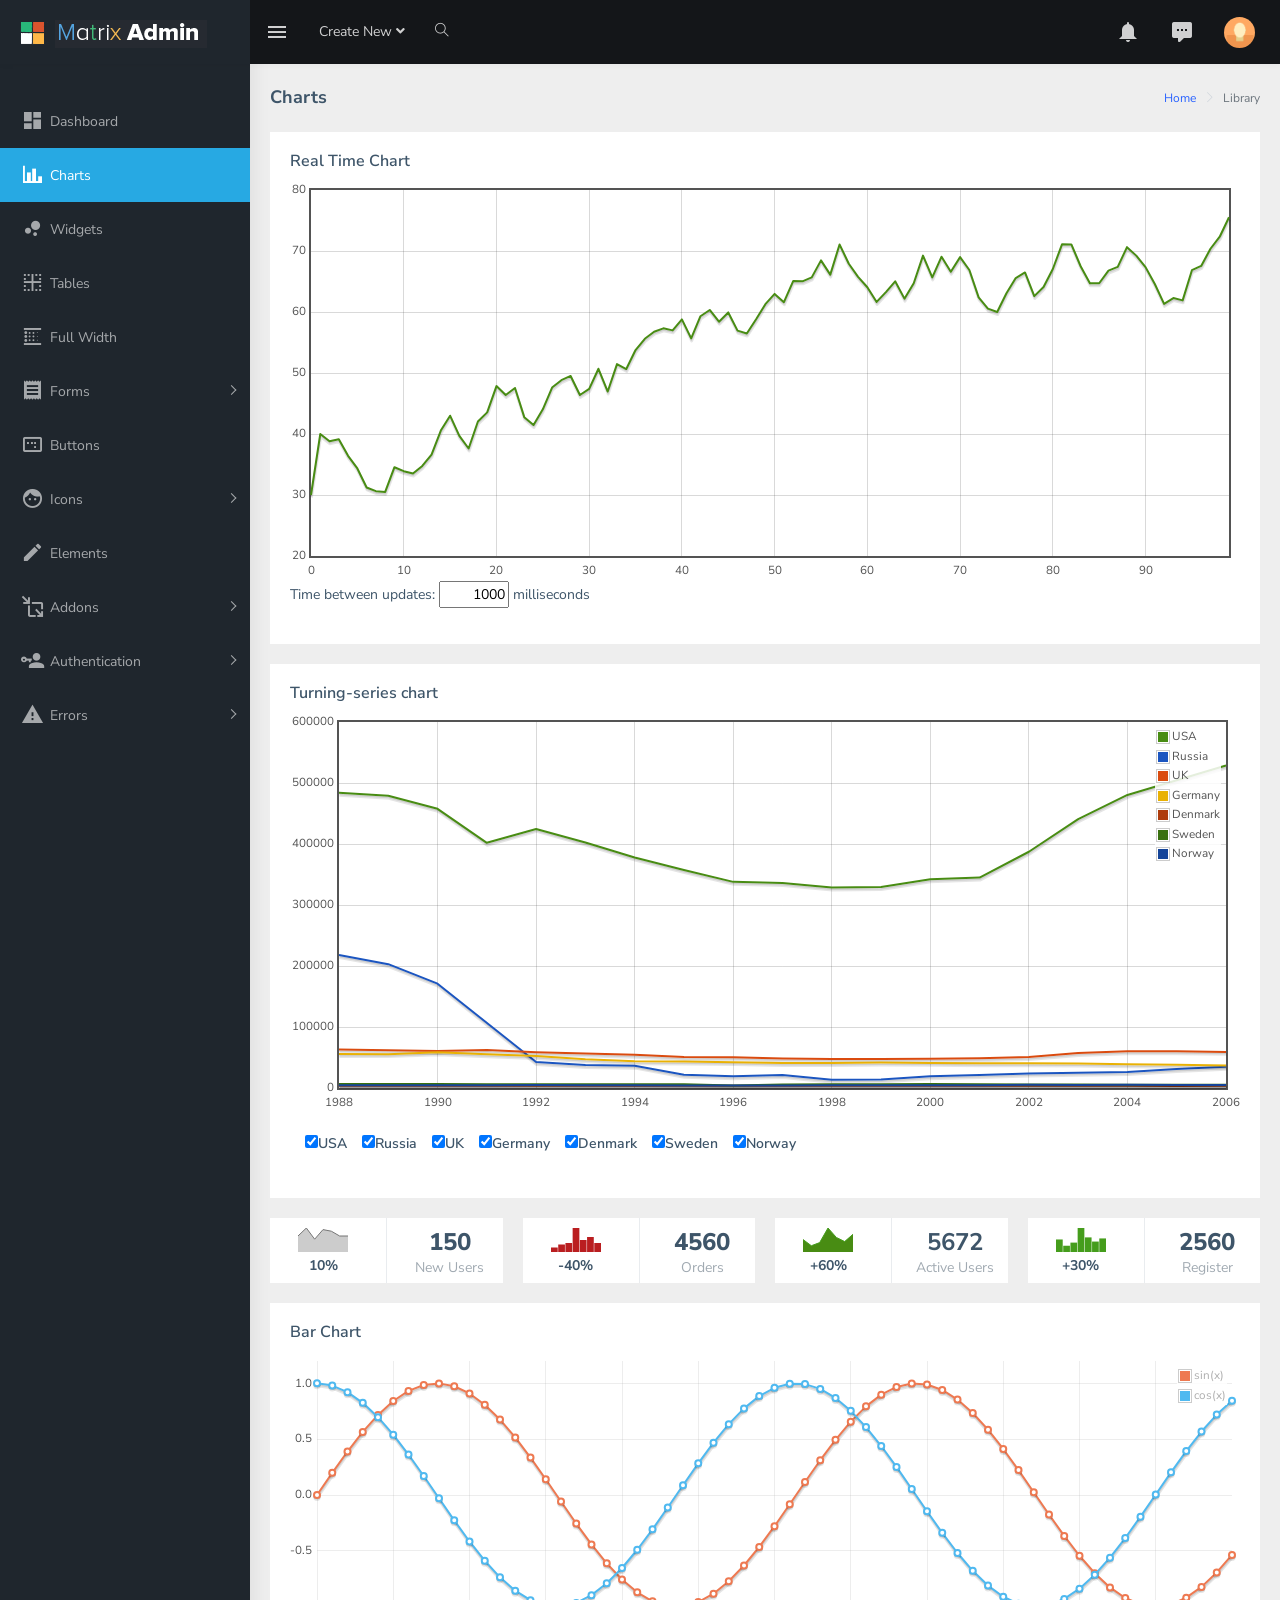
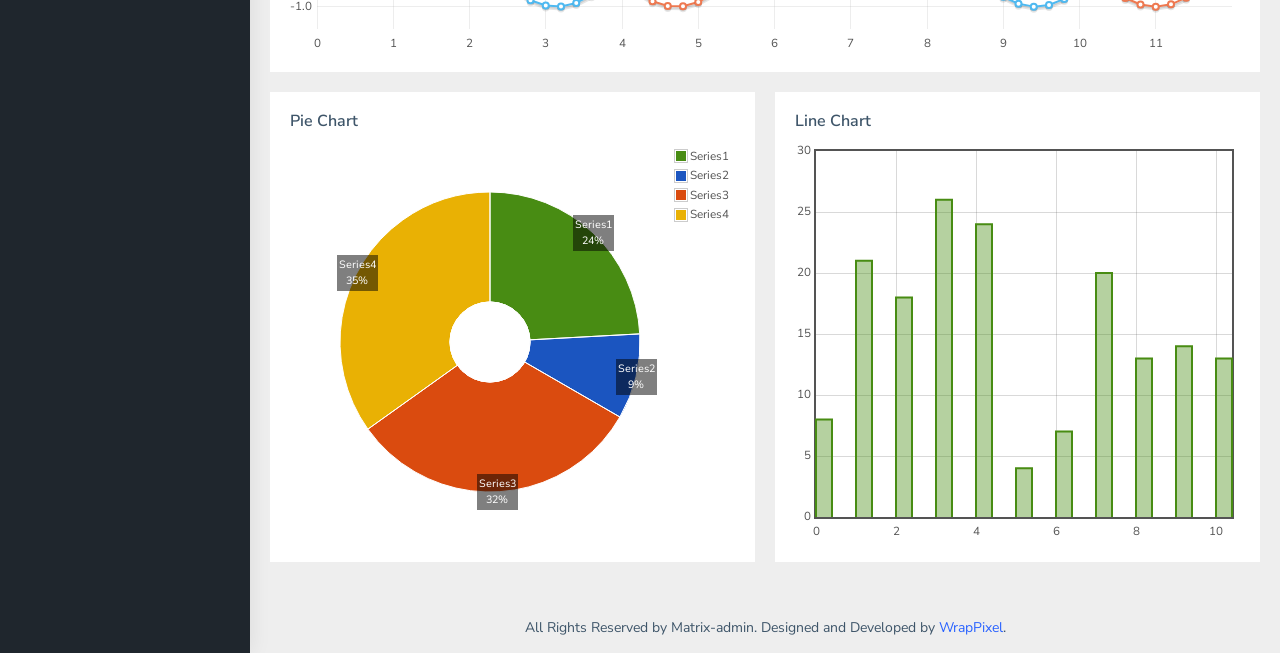
==== public/admin/charts.html @ 6dafaaa6 "cat giao dien admin" ====
<!DOCTYPE html>
<html dir="ltr" lang="en">

<head>
    <meta charset="utf-8">
    <meta http-equiv="X-UA-Compatible" content="IE=edge">
    <!-- Tell the browser to be responsive to screen width -->
    <meta name="viewport" content="width=device-width, initial-scale=1">
    <meta name="description" content="">
    <meta name="author" content="">
    <!-- Favicon icon -->
    <link rel="icon" type="image/png" sizes="16x16" href="assets/images/favicon.png">
    <title>Matrix Template - The Ultimate Multipurpose admin template</title>
    <!-- Custom CSS -->
    <link href="assets/libs/flot/css/float-chart.css" rel="stylesheet">
    <link href="dist/css/style.min.css" rel="stylesheet">
    <!-- HTML5 Shim and Respond.js IE8 support of HTML5 elements and media queries -->
    <!-- WARNING: Respond.js doesn't work if you view the page via file:// -->
    <!--[if lt IE 9]>
    <script src="https://oss.maxcdn.com/libs/html5shiv/3.7.0/html5shiv.js"></script>
    <script src="https://oss.maxcdn.com/libs/respond.js/1.4.2/respond.min.js"></script>
<![endif]-->
</head>

<body>
    <!-- ============================================================== -->
    <!-- Preloader - style you can find in spinners.css -->
    <!-- ============================================================== -->
    <div class="preloader">
        <div class="lds-ripple">
            <div class="lds-pos"></div>
            <div class="lds-pos"></div>
        </div>
    </div>
    <!-- ============================================================== -->
    <!-- Main wrapper - style you can find in pages.scss -->
    <!-- ============================================================== -->
    <div id="main-wrapper">
        <!-- ============================================================== -->
        <!-- Topbar header - style you can find in pages.scss -->
        <!-- ============================================================== -->
        <header class="topbar" data-navbarbg="skin5">
            <nav class="navbar top-navbar navbar-expand-md navbar-dark">
                <div class="navbar-header" data-logobg="skin5">
                    <!-- This is for the sidebar toggle which is visible on mobile only -->
                    <a class="nav-toggler waves-effect waves-light d-block d-md-none" href="javascript:void(0)"><i class="ti-menu ti-close"></i></a>
                    <!-- ============================================================== -->
                    <!-- Logo -->
                    <!-- ============================================================== -->
                    <a class="navbar-brand" href="index.html">
                        <!-- Logo icon -->
                        <b class="logo-icon p-l-10">
                            <!--You can put here icon as well // <i class="wi wi-sunset"></i> //-->
                            <!-- Dark Logo icon -->
                            <img src="assets/images/logo-icon.png" alt="homepage" class="light-logo" />
                           
                        </b>
                        <!--End Logo icon -->
                         <!-- Logo text -->
                        <span class="logo-text">
                             <!-- dark Logo text -->
                             <img src="assets/images/logo-text.png" alt="homepage" class="light-logo" />
                            
                        </span>
                        <!-- Logo icon -->
                        <!-- <b class="logo-icon"> -->
                            <!--You can put here icon as well // <i class="wi wi-sunset"></i> //-->
                            <!-- Dark Logo icon -->
                            <!-- <img src="assets/images/logo-text.png" alt="homepage" class="light-logo" /> -->
                            
                        <!-- </b> -->
                        <!--End Logo icon -->
                    </a>
                    <!-- ============================================================== -->
                    <!-- End Logo -->
                    <!-- ============================================================== -->
                    <!-- ============================================================== -->
                    <!-- Toggle which is visible on mobile only -->
                    <!-- ============================================================== -->
                    <a class="topbartoggler d-block d-md-none waves-effect waves-light" href="javascript:void(0)" data-toggle="collapse" data-target="#navbarSupportedContent" aria-controls="navbarSupportedContent" aria-expanded="false" aria-label="Toggle navigation"><i class="ti-more"></i></a>
                </div>
                <!-- ============================================================== -->
                <!-- End Logo -->
                <!-- ============================================================== -->
                <div class="navbar-collapse collapse" id="navbarSupportedContent" data-navbarbg="skin5">
                    <!-- ============================================================== -->
                    <!-- toggle and nav items -->
                    <!-- ============================================================== -->
                    <ul class="navbar-nav float-left mr-auto">
                        <li class="nav-item d-none d-md-block"><a class="nav-link sidebartoggler waves-effect waves-light" href="javascript:void(0)" data-sidebartype="mini-sidebar"><i class="mdi mdi-menu font-24"></i></a></li>
                        <!-- ============================================================== -->
                        <!-- create new -->
                        <!-- ============================================================== -->
                        <li class="nav-item dropdown">
                            <a class="nav-link dropdown-toggle" href="#" id="navbarDropdown" role="button" data-toggle="dropdown" aria-haspopup="true" aria-expanded="false">
                             <span class="d-none d-md-block">Create New <i class="fa fa-angle-down"></i></span>
                             <span class="d-block d-md-none"><i class="fa fa-plus"></i></span>   
                            </a>
                            <div class="dropdown-menu" aria-labelledby="navbarDropdown">
                                <a class="dropdown-item" href="#">Action</a>
                                <a class="dropdown-item" href="#">Another action</a>
                                <div class="dropdown-divider"></div>
                                <a class="dropdown-item" href="#">Something else here</a>
                            </div>
                        </li>
                        <!-- ============================================================== -->
                        <!-- Search -->
                        <!-- ============================================================== -->
                        <li class="nav-item search-box"> <a class="nav-link waves-effect waves-dark" href="javascript:void(0)"><i class="ti-search"></i></a>
                            <form class="app-search position-absolute">
                                <input type="text" class="form-control" placeholder="Search &amp; enter"> <a class="srh-btn"><i class="ti-close"></i></a>
                            </form>
                        </li>
                    </ul>
                    <!-- ============================================================== -->
                    <!-- Right side toggle and nav items -->
                    <!-- ============================================================== -->
                    <ul class="navbar-nav float-right">
                        <!-- ============================================================== -->
                        <!-- Comment -->
                        <!-- ============================================================== -->
                        <li class="nav-item dropdown">
                            <a class="nav-link dropdown-toggle waves-effect waves-dark" href="" data-toggle="dropdown" aria-haspopup="true" aria-expanded="false"> <i class="mdi mdi-bell font-24"></i>
                            </a>
                             <div class="dropdown-menu" aria-labelledby="navbarDropdown">
                                <a class="dropdown-item" href="#">Action</a>
                                <a class="dropdown-item" href="#">Another action</a>
                                <div class="dropdown-divider"></div>
                                <a class="dropdown-item" href="#">Something else here</a>
                            </div>
                        </li>
                        <!-- ============================================================== -->
                        <!-- End Comment -->
                        <!-- ============================================================== -->
                        <!-- ============================================================== -->
                        <!-- Messages -->
                        <!-- ============================================================== -->
                        <li class="nav-item dropdown">
                            <a class="nav-link dropdown-toggle waves-effect waves-dark" href="" id="2" data-toggle="dropdown" aria-haspopup="true" aria-expanded="false"> <i class="font-24 mdi mdi-comment-processing"></i>
                            </a>
                            <div class="dropdown-menu dropdown-menu-right mailbox animated bounceInDown" aria-labelledby="2">
                                <ul class="list-style-none">
                                    <li>
                                        <div class="">
                                             <!-- Message -->
                                            <a href="javascript:void(0)" class="link border-top">
                                                <div class="d-flex no-block align-items-center p-10">
                                                    <span class="btn btn-success btn-circle"><i class="ti-calendar"></i></span>
                                                    <div class="m-l-10">
                                                        <h5 class="m-b-0">Event today</h5> 
                                                        <span class="mail-desc">Just a reminder that event</span> 
                                                    </div>
                                                </div>
                                            </a>
                                            <!-- Message -->
                                            <a href="javascript:void(0)" class="link border-top">
                                                <div class="d-flex no-block align-items-center p-10">
                                                    <span class="btn btn-info btn-circle"><i class="ti-settings"></i></span>
                                                    <div class="m-l-10">
                                                        <h5 class="m-b-0">Settings</h5> 
                                                        <span class="mail-desc">You can customize this template</span> 
                                                    </div>
                                                </div>
                                            </a>
                                            <!-- Message -->
                                            <a href="javascript:void(0)" class="link border-top">
                                                <div class="d-flex no-block align-items-center p-10">
                                                    <span class="btn btn-primary btn-circle"><i class="ti-user"></i></span>
                                                    <div class="m-l-10">
                                                        <h5 class="m-b-0">Pavan kumar</h5> 
                                                        <span class="mail-desc">Just see the my admin!</span> 
                                                    </div>
                                                </div>
                                            </a>
                                            <!-- Message -->
                                            <a href="javascript:void(0)" class="link border-top">
                                                <div class="d-flex no-block align-items-center p-10">
                                                    <span class="btn btn-danger btn-circle"><i class="fa fa-link"></i></span>
                                                    <div class="m-l-10">
                                                        <h5 class="m-b-0">Luanch Admin</h5> 
                                                        <span class="mail-desc">Just see the my new admin!</span> 
                                                    </div>
                                                </div>
                                            </a>
                                        </div>
                                    </li>
                                </ul>
                            </div>
                        </li>
                        <!-- ============================================================== -->
                        <!-- End Messages -->
                        <!-- ============================================================== -->

                        <!-- ============================================================== -->
                        <!-- User profile and search -->
                        <!-- ============================================================== -->
                        <li class="nav-item dropdown">
                            <a class="nav-link dropdown-toggle text-muted waves-effect waves-dark pro-pic" href="" data-toggle="dropdown" aria-haspopup="true" aria-expanded="false"><img src="assets/images/users/1.jpg" alt="user" class="rounded-circle" width="31"></a>
                            <div class="dropdown-menu dropdown-menu-right user-dd animated">
                                <a class="dropdown-item" href="javascript:void(0)"><i class="ti-user m-r-5 m-l-5"></i> My Profile</a>
                                <a class="dropdown-item" href="javascript:void(0)"><i class="ti-wallet m-r-5 m-l-5"></i> My Balance</a>
                                <a class="dropdown-item" href="javascript:void(0)"><i class="ti-email m-r-5 m-l-5"></i> Inbox</a>
                                <div class="dropdown-divider"></div>
                                <a class="dropdown-item" href="javascript:void(0)"><i class="ti-settings m-r-5 m-l-5"></i> Account Setting</a>
                                <div class="dropdown-divider"></div>
                                <a class="dropdown-item" href="javascript:void(0)"><i class="fa fa-power-off m-r-5 m-l-5"></i> Logout</a>
                                <div class="dropdown-divider"></div>
                                <div class="p-l-30 p-10"><a href="javascript:void(0)" class="btn btn-sm btn-success btn-rounded">View Profile</a></div>
                            </div>
                        </li>
                        <!-- ============================================================== -->
                        <!-- User profile and search -->
                        <!-- ============================================================== -->
                    </ul>
                </div>
            </nav>
        </header>
        <!-- ============================================================== -->
        <!-- End Topbar header -->
        <!-- ============================================================== -->
        <!-- ============================================================== -->
        <!-- Left Sidebar - style you can find in sidebar.scss  -->
        <!-- ============================================================== -->
        <aside class="left-sidebar" data-sidebarbg="skin5">
            <!-- Sidebar scroll-->
            <div class="scroll-sidebar">
                <!-- Sidebar navigation-->
                <nav class="sidebar-nav">
                    <ul id="sidebarnav" class="p-t-30">
                        <li class="sidebar-item"> <a class="sidebar-link waves-effect waves-dark sidebar-link" href="index.html" aria-expanded="false"><i class="mdi mdi-view-dashboard"></i><span class="hide-menu">Dashboard</span></a></li>
                        <li class="sidebar-item"> <a class="sidebar-link waves-effect waves-dark sidebar-link" href="charts.html" aria-expanded="false"><i class="mdi mdi-chart-bar"></i><span class="hide-menu">Charts</span></a></li>
                        <li class="sidebar-item"> <a class="sidebar-link waves-effect waves-dark sidebar-link" href="widgets.html" aria-expanded="false"><i class="mdi mdi-chart-bubble"></i><span class="hide-menu">Widgets</span></a></li>
                        <li class="sidebar-item"> <a class="sidebar-link waves-effect waves-dark sidebar-link" href="tables.html" aria-expanded="false"><i class="mdi mdi-border-inside"></i><span class="hide-menu">Tables</span></a></li>
                        <li class="sidebar-item"> <a class="sidebar-link waves-effect waves-dark sidebar-link" href="grid.html" aria-expanded="false"><i class="mdi mdi-blur-linear"></i><span class="hide-menu">Full Width</span></a></li>
                        <li class="sidebar-item"> <a class="sidebar-link has-arrow waves-effect waves-dark" href="javascript:void(0)" aria-expanded="false"><i class="mdi mdi-receipt"></i><span class="hide-menu">Forms </span></a>
                            <ul aria-expanded="false" class="collapse  first-level">
                                <li class="sidebar-item"><a href="form-basic.html" class="sidebar-link"><i class="mdi mdi-note-outline"></i><span class="hide-menu"> Form Basic </span></a></li>
                                <li class="sidebar-item"><a href="form-wizard.html" class="sidebar-link"><i class="mdi mdi-note-plus"></i><span class="hide-menu"> Form Wizard </span></a></li>
                            </ul>
                        </li>
                        <li class="sidebar-item"> <a class="sidebar-link waves-effect waves-dark sidebar-link" href="pages-buttons.html" aria-expanded="false"><i class="mdi mdi-relative-scale"></i><span class="hide-menu">Buttons</span></a></li>
                        <li class="sidebar-item"> <a class="sidebar-link has-arrow waves-effect waves-dark" href="javascript:void(0)" aria-expanded="false"><i class="mdi mdi-face"></i><span class="hide-menu">Icons </span></a>
                            <ul aria-expanded="false" class="collapse  first-level">
                                <li class="sidebar-item"><a href="icon-material.html" class="sidebar-link"><i class="mdi mdi-emoticon"></i><span class="hide-menu"> Material Icons </span></a></li>
                                <li class="sidebar-item"><a href="icon-fontawesome.html" class="sidebar-link"><i class="mdi mdi-emoticon-cool"></i><span class="hide-menu"> Font Awesome Icons </span></a></li>
                            </ul>
                        </li>
                        <li class="sidebar-item"> <a class="sidebar-link waves-effect waves-dark sidebar-link" href="pages-elements.html" aria-expanded="false"><i class="mdi mdi-pencil"></i><span class="hide-menu">Elements</span></a></li>
                        <li class="sidebar-item"> <a class="sidebar-link has-arrow waves-effect waves-dark" href="javascript:void(0)" aria-expanded="false"><i class="mdi mdi-move-resize-variant"></i><span class="hide-menu">Addons </span></a>
                            <ul aria-expanded="false" class="collapse  first-level">
                                <li class="sidebar-item"><a href="index2.html" class="sidebar-link"><i class="mdi mdi-view-dashboard"></i><span class="hide-menu"> Dashboard-2 </span></a></li>
                                <li class="sidebar-item"><a href="pages-gallery.html" class="sidebar-link"><i class="mdi mdi-multiplication-box"></i><span class="hide-menu"> Gallery </span></a></li>
                                <li class="sidebar-item"><a href="pages-calendar.html" class="sidebar-link"><i class="mdi mdi-calendar-check"></i><span class="hide-menu"> Calendar </span></a></li>
                                <li class="sidebar-item"><a href="pages-invoice.html" class="sidebar-link"><i class="mdi mdi-bulletin-board"></i><span class="hide-menu"> Invoice </span></a></li>
                                <li class="sidebar-item"><a href="pages-chat.html" class="sidebar-link"><i class="mdi mdi-message-outline"></i><span class="hide-menu"> Chat Option </span></a></li>
                            </ul>
                        </li>
                        <li class="sidebar-item"> <a class="sidebar-link has-arrow waves-effect waves-dark" href="javascript:void(0)" aria-expanded="false"><i class="mdi mdi-account-key"></i><span class="hide-menu">Authentication </span></a>
                            <ul aria-expanded="false" class="collapse  first-level">
                                <li class="sidebar-item"><a href="authentication-login.html" class="sidebar-link"><i class="mdi mdi-all-inclusive"></i><span class="hide-menu"> Login </span></a></li>
                                <li class="sidebar-item"><a href="authentication-register.html" class="sidebar-link"><i class="mdi mdi-all-inclusive"></i><span class="hide-menu"> Register </span></a></li>
                            </ul>
                        </li>
                        <li class="sidebar-item"> <a class="sidebar-link has-arrow waves-effect waves-dark" href="javascript:void(0)" aria-expanded="false"><i class="mdi mdi-alert"></i><span class="hide-menu">Errors </span></a>
                            <ul aria-expanded="false" class="collapse  first-level">
                                <li class="sidebar-item"><a href="error-403.html" class="sidebar-link"><i class="mdi mdi-alert-octagon"></i><span class="hide-menu"> Error 403 </span></a></li>
                                <li class="sidebar-item"><a href="error-404.html" class="sidebar-link"><i class="mdi mdi-alert-octagon"></i><span class="hide-menu"> Error 404 </span></a></li>
                                <li class="sidebar-item"><a href="error-405.html" class="sidebar-link"><i class="mdi mdi-alert-octagon"></i><span class="hide-menu"> Error 405 </span></a></li>
                                <li class="sidebar-item"><a href="error-500.html" class="sidebar-link"><i class="mdi mdi-alert-octagon"></i><span class="hide-menu"> Error 500 </span></a></li>
                            </ul>
                        </li>
                    </ul>
                </nav>
                <!-- End Sidebar navigation -->
            </div>
            <!-- End Sidebar scroll-->
        </aside>
        <!-- ============================================================== -->
        <!-- End Left Sidebar - style you can find in sidebar.scss  -->
        <!-- ============================================================== -->
        <!-- ============================================================== -->
        <!-- Page wrapper  -->
        <!-- ============================================================== -->
        <div class="page-wrapper">
            <!-- ============================================================== -->
            <!-- Bread crumb and right sidebar toggle -->
            <!-- ============================================================== -->
            <div class="page-breadcrumb">
                <div class="row">
                    <div class="col-12 d-flex no-block align-items-center">
                        <h4 class="page-title">Charts</h4>
                        <div class="ml-auto text-right">
                            <nav aria-label="breadcrumb">
                                <ol class="breadcrumb">
                                    <li class="breadcrumb-item"><a href="#">Home</a></li>
                                    <li class="breadcrumb-item active" aria-current="page">Library</li>
                                </ol>
                            </nav>
                        </div>
                    </div>
                </div>
            </div>
            <!-- ============================================================== -->
            <!-- End Bread crumb and right sidebar toggle -->
            <!-- ============================================================== -->
            <!-- ============================================================== -->
            <!-- Container fluid  -->
            <!-- ============================================================== -->
            <div class="container-fluid">
                <!-- ============================================================== -->
                <!-- Start Page Content -->
                <!-- ============================================================== -->
                <!-- Chart-1 -->
                <div class="row">
                    <div class="col-md-12">
                        <div class="card">
                            <div class="card-body">
                                <h5 class="card-title">Real Time Chart</h5>
                                 <div id="real-time" style="height:400px;"></div>
                                <p>Time between updates:
                                    <input id="updateInterval" type="text" value="" style="text-align: right; width:5em"> milliseconds
                                </p>
                            </div>
                        </div>
                    </div>
                </div>
                <!-- ENd chart-1 -->
                <!-- Chart-2 -->
                <div class="row">
                    <div class="col-md-12">
                        <div class="card">
                            <div class="card-body">
                                <h5 class="card-title">Turning-series chart</h5>
                                <div id="placeholder" style="height: 400px;"></div>
                                <p id="choices" class="m-t-20"></p>
                            </div>
                        </div>
                    </div>
                </div>
                <!-- End Chart-2 -->
                <!-- Cards -->
                <div class="row">
                    <div class="col-md-3">
                        <div class="card m-t-0">
                            <div class="row">
                                <div class="col-md-6">
                                    <div class="peity_line_neutral left text-center m-t-10"><span><span style="display: none;">10,15,8,14,13,10,10</span>
                                        <canvas width="50" height="24"></canvas>
                                        </span>
                                        <h6>10%</h6>
                                    </div>
                                </div>
                                <div class="col-md-6 border-left text-center p-t-10">
                                    <h3 class="mb-0 font-weight-bold">150</h3>
                                    <span class="text-muted">New Users</span>
                                </div>
                            </div>
                        </div>
                    </div>
                    <div class="col-md-3">
                        <div class="card m-t-0">
                            <div class="row">
                                <div class="col-md-6">
                                    <div class="peity_bar_bad left text-center m-t-10"><span><span style="display: none;">3,5,6,16,8,10,6</span>
                                        <canvas width="50" height="24"></canvas>
                                        </span>
                                        <h6>-40%</h6></div>
                                </div>
                                <div class="col-md-6 border-left text-center p-t-10">
                                    <h3 class="mb-0 font-weight-bold">4560</h3>
                                    <span class="text-muted">Orders</span>
                                </div>
                            </div>
                        </div>
                    </div>
                    <div class="col-md-3">
                        <div class="card m-t-0">
                            <div class="row">
                                <div class="col-md-6">
                                    <div class="peity_line_good left text-center m-t-10"><span><span style="display: none;">12,6,9,23,14,10,17</span>
                                        <canvas width="50" height="24"></canvas>
                                        </span>
                                        <h6>+60%</h6>
                                    </div>
                                </div>
                                <div class="col-md-6 border-left text-center p-t-10">
                                    <h3 class="mb-0 ">5672</h3>
                                    <span class="text-muted">Active Users</span>
                                </div>
                            </div>
                        </div>
                    </div>
                    <div class="col-md-3">
                        <div class="card m-t-0">
                            <div class="row">
                                <div class="col-md-6">
                                    <div class="peity_bar_good left text-center m-t-10"><span>12,6,9,23,14,10,13</span>
                                        <h6>+30%</h6>
                                    </div>
                                </div>
                                <div class="col-md-6 border-left text-center p-t-10">
                                    <h3 class="mb-0 font-weight-bold">2560</h3>
                                    <span class="text-muted">Register</span>
                                </div>
                            </div>
                        </div>
                    </div>
                </div>
                <!-- End cards -->
                <!-- Chart-3 -->
                <div class="row">
                    <div class="col-md-12">
                        <div class="card">
                            <div class="card-body">
                                <h5 class="card-title">Bar Chart</h5>
                                <div class="flot-chart">
                                    <div class="flot-chart-content" id="flot-line-chart"></div>
                                </div>
                            </div>
                        </div>
                    </div>
                </div>
                <!-- End chart-3 -->
                <!-- Charts -->
                <div class="row">
                    <div class="col-md-6">
                        <div class="card">
                            <div class="card-body">
                                <h5 class="card-title">Pie Chart</h5>
                                <div class="pie" style="height: 400px;"></div>
                            </div>
                        </div>
                    </div>
                    <div class="col-md-6">
                        <div class="card">
                            <div class="card-body">
                                <h5 class="card-title">Line Chart</h5>
                                <div class="bars" style="height: 400px;"></div>
                            </div>
                        </div>
                    </div>
                </div>
                <!-- End Charts -->
                <!-- ============================================================== -->
                <!-- End PAge Content -->
                <!-- ============================================================== -->
                <!-- ============================================================== -->
                <!-- Right sidebar -->
                <!-- ============================================================== -->
                <!-- .right-sidebar -->
                <!-- ============================================================== -->
                <!-- End Right sidebar -->
                <!-- ============================================================== -->
            </div>
            <!-- ============================================================== -->
            <!-- End Container fluid  -->
            <!-- ============================================================== -->
            <!-- ============================================================== -->
            <!-- footer -->
            <!-- ============================================================== -->
            <footer class="footer text-center">
                All Rights Reserved by Matrix-admin. Designed and Developed by <a href="https://wrappixel.com">WrapPixel</a>.
            </footer>
            <!-- ============================================================== -->
            <!-- End footer -->
            <!-- ============================================================== -->
        </div>
        <!-- ============================================================== -->
        <!-- End Page wrapper  -->
        <!-- ============================================================== -->
    </div>
    <!-- ============================================================== -->
    <!-- End Wrapper -->
    <!-- ============================================================== -->
    <!-- ============================================================== -->
    <!-- All Jquery -->
    <!-- ============================================================== -->
    <script src="assets/libs/jquery/dist/jquery.min.js"></script>
    <!-- Bootstrap tether Core JavaScript -->
    <script src="assets/libs/popper.js/dist/umd/popper.min.js"></script>
    <script src="assets/libs/bootstrap/dist/js/bootstrap.min.js"></script>
    <!-- slimscrollbar scrollbar JavaScript -->
    <script src="assets/libs/perfect-scrollbar/dist/perfect-scrollbar.jquery.min.js"></script>
    <script src="assets/extra-libs/sparkline/sparkline.js"></script>
    <!--Wave Effects -->
    <script src="dist/js/waves.js"></script>
    <!--Menu sidebar -->
    <script src="dist/js/sidebarmenu.js"></script>
    <!--Custom JavaScript -->
    <script src="dist/js/custom.min.js"></script>
    <!-- this page js -->
    <script src="assets/libs/chart/matrix.interface.js"></script>
    <script src="assets/libs/chart/excanvas.min.js"></script>
    <script src="assets/libs/flot/jquery.flot.js"></script>
    <script src="assets/libs/flot/jquery.flot.pie.js"></script>
    <script src="assets/libs/flot/jquery.flot.time.js"></script>
    <script src="assets/libs/flot/jquery.flot.stack.js"></script>
    <script src="assets/libs/flot/jquery.flot.crosshair.js"></script>
    <script src="assets/libs/chart/jquery.peity.min.js"></script>
    <script src="assets/libs/chart/matrix.charts.js"></script>
    <script src="assets/libs/chart/jquery.flot.pie.min.js"></script>
    <script src="assets/libs/flot.tooltip/js/jquery.flot.tooltip.min.js"></script>
    <script src="assets/libs/chart/turning-series.js"></script>
    <script src="dist/js/pages/chart/chart-page-init.js"></script>
</body>

</html>
---- public/admin/assets/libs/flot/css/float-chart.css ----
/*
Template Name: Admin Template
Author: Wrappixel

File: scss
*/
@import url("https://fonts.googleapis.com/css?family=Rubik:300,400,500,600,700");
/*Theme Colors*/
/**
 * Table Of Content
 *
 * 	1. Color system
 *	2. Options
 *	3. Body
 *	4. Typography
 *	5. Breadcrumbs
 *	6. Cards
 *	7. Dropdowns
 *	8. Buttons
 *	9. Typography
 *	10. Progress bars
 *	11. Tables
 *	12. Forms
 *	14. Component
 */
/*============================================================== 
 flot chart
 ============================================================== */
.flot-chart {
  display: block;
  height: 300px; }

.flot-chart-content {
  width: 100%;
  height: 100%; }
---- public/admin/dist/css/style.min.css ----
@import url("https://fonts.googleapis.com/css?family=Nunito+Sans:300,400,600,700,800");@import url("https://fonts.googleapis.com/css?family=Nunito+Sans:300,400,600,700,800");@import url("https://fonts.googleapis.com/css?family=Nunito+Sans:300,400,600,700,800");@import url(icons/font-awesome/css/fontawesome-all.css);@import url(icons/themify-icons/themify-icons.css);@import url(icons/material-design-iconic-font/css/materialdesignicons.min.css);.search-box .app-search .form-control{border-radius:0px}.topbar .dropdown-menu .with-arrow>span{transform:rotate(45deg);-ms-transform:rotate(45deg);-webkit-transform:rotate(45deg);-o-transform:rotate(45deg);-moz-transform:rotate(45deg)}
/*!
 * Bootstrap v4.1.0 (https://getbootstrap.com/)
 * Copyright 2011-2018 The Bootstrap Authors
 * Copyright 2011-2018 Twitter, Inc.
 * Licensed under MIT (https://github.com/twbs/bootstrap/blob/master/LICENSE)
 */:root{--blue:#2255a4;--indigo:#6610f2;--purple:#7460ee;--pink:#f74d4d;--red:#da542e;--orange:#fb8c00;--yellow:#ffb848;--green:#28b779;--teal:#20c997;--cyan:#27a9e3;--white:#fff;--gray:#6c757d;--gray-dark:#343a40;--blue:#2255a4;--indigo:#6610f2;--purple:#7460ee;--pink:#f74d4d;--red:#da542e;--orange:#fb8c00;--yellow:#ffb848;--green:#28b779;--teal:#20c997;--cyan:#27a9e3;--white:#fff;--gray:#6c757d;--primary:#7460ee;--secondary:#6c757d;--success:#28b779;--info:#2255a4;--warning:#ffb848;--danger:#da542e;--light:#f8f9fa;--dark:#343a40;--cyan:#27a9e3;--orange:#fb8c00;--purple:#7460ee;--breakpoint-xs:0;--breakpoint-sm:576px;--breakpoint-md:768px;--breakpoint-lg:992px;--breakpoint-xl:1600px;--font-family-sans-serif:"Nunito Sans", sans-serif;--font-family-monospace:SFMono-Regular, Menlo, Monaco, Consolas, "Liberation Mono", "Courier New", monospace}*,:after,:before{-webkit-box-sizing:border-box;box-sizing:border-box}html{font-family:sans-serif;line-height:1.15;-webkit-text-size-adjust:100%;-ms-text-size-adjust:100%;-ms-overflow-style:scrollbar;-webkit-tap-highlight-color:transparent}@-ms-viewport{width:device-width}article,aside,dialog,figcaption,figure,footer,header,hgroup,main,nav,section{display:block}body{margin:0;font-family:"Nunito Sans", sans-serif;font-size:0.875rem;font-weight:400;line-height:1.5;color:#3e5569;text-align:left;background-color:#eeeeee}[tabindex="-1"]:focus{outline:0!important}hr{-webkit-box-sizing:content-box;box-sizing:content-box;height:0;overflow:visible}h1,h2,h3,h4,h5,h6{margin-top:0;margin-bottom:0.5rem}p{margin-top:0;margin-bottom:1rem}abbr[data-original-title],abbr[title]{text-decoration:underline;-webkit-text-decoration:underline dotted;text-decoration:underline dotted;cursor:help;border-bottom:0}address{margin-bottom:1rem;font-style:normal;line-height:inherit}dl,ol,ul{margin-top:0;margin-bottom:1rem}ol ol,ol ul,ul ol,ul ul{margin-bottom:0}dt{font-weight:800}dd{margin-bottom:.5rem;margin-left:0}blockquote{margin:0 0 1rem}dfn{font-style:italic}b,strong{font-weight:bolder}small{font-size:80%}sub,sup{position:relative;font-size:75%;line-height:0;vertical-align:baseline}sub{bottom:-.25em}sup{top:-.5em}a{color:#7460ee;text-decoration:none;background-color:transparent;-webkit-text-decoration-skip:objects}a:hover{color:#381be7;text-decoration:underline}a:not([href]):not([tabindex]){color:inherit;text-decoration:none}a:not([href]):not([tabindex]):focus,a:not([href]):not([tabindex]):hover{color:inherit;text-decoration:none}a:not([href]):not([tabindex]):focus{outline:0}code,kbd,pre,samp{font-family:monospace, monospace;font-size:1em}pre{margin-top:0;margin-bottom:1rem;overflow:auto;-ms-overflow-style:scrollbar}figure{margin:0 0 1rem}img{vertical-align:middle;border-style:none}svg:not(:root){overflow:hidden}table{border-collapse:collapse}caption{padding-top:1rem;padding-bottom:1rem;color:#a1aab2;text-align:left;caption-side:bottom}th{text-align:inherit}label{display:inline-block;margin-bottom:0.5rem}button{border-radius:0}button:focus{outline:1px dotted;outline:5px auto -webkit-focus-ring-color}button,input,optgroup,select,textarea{margin:0;font-family:inherit;font-size:inherit;line-height:inherit}button,input{overflow:visible}button,select{text-transform:none}[type=reset],[type=submit],button,html [type=button]{-webkit-appearance:button}[type=button]::-moz-focus-inner,[type=reset]::-moz-focus-inner,[type=submit]::-moz-focus-inner,button::-moz-focus-inner{padding:0;border-style:none}input[type=checkbox],input[type=radio]{-webkit-box-sizing:border-box;box-sizing:border-box;padding:0}input[type=date],input[type=datetime-local],input[type=month],input[type=time]{-webkit-appearance:listbox}textarea{overflow:auto;resize:vertical}fieldset{min-width:0;padding:0;margin:0;border:0}legend{display:block;width:100%;max-width:100%;padding:0;margin-bottom:.5rem;font-size:1.5rem;line-height:inherit;color:inherit;white-space:normal}progress{vertical-align:baseline}[type=number]::-webkit-inner-spin-button,[type=number]::-webkit-outer-spin-button{height:auto}[type=search]{outline-offset:-2px;-webkit-appearance:none}[type=search]::-webkit-search-cancel-button,[type=search]::-webkit-search-decoration{-webkit-appearance:none}::-webkit-file-upload-button{font:inherit;-webkit-appearance:button}output{display:inline-block}summary{display:list-item;cursor:pointer}template{display:none}[hidden]{display:none!important}.h1,.h2,.h3,.h4,.h5,.h6,h1,h2,h3,h4,h5,h6{margin-bottom:0.5rem;font-family:inherit;font-weight:700;line-height:1.2;color:inherit}.h1,h1{font-size:36px}.h2,h2{font-size:30px}.h3,h3{font-size:24px}.h4,h4{font-size:18px}.h5,h5{font-size:16px}.h6,h6{font-size:14px}.lead{font-size:1.09375rem;font-weight:300}.display-1{font-size:6rem;font-weight:300;line-height:1.2}.display-2{font-size:5.5rem;font-weight:300;line-height:1.2}.display-3{font-size:4.5rem;font-weight:300;line-height:1.2}.display-4{font-size:3.5rem;font-weight:300;line-height:1.2}hr{margin-top:1rem;margin-bottom:1rem;border:0;border-top:1px solid rgba(0, 0, 0, 0.1)}.small,small{font-size:80%;font-weight:400}.mark,mark{padding:0.2em;background-color:#fcf8e3}.list-unstyled{padding-left:0;list-style:none}.list-inline{padding-left:0;list-style:none}.list-inline-item{display:inline-block}.list-inline-item:not(:last-child){margin-right:0.5rem}.initialism{font-size:90%;text-transform:uppercase}.blockquote{margin-bottom:1rem;font-size:1.09375rem}.blockquote-footer{display:block;font-size:80%;color:#6c757d}.blockquote-footer:before{content:"\2014 \00A0"}.img-fluid{max-width:100%;height:auto}.img-thumbnail{padding:0.25rem;background-color:#eeeeee;border:1px solid #dee2e6;border-radius:2px;max-width:100%;height:auto}.figure{display:inline-block}.figure-img{margin-bottom:0.5rem;line-height:1}.figure-caption{font-size:90%;color:#6c757d}code,kbd,pre,samp{font-family:SFMono-Regular, Menlo, Monaco, Consolas, "Liberation Mono", "Courier New", monospace}code{font-size:87.5%;color:#f74d4d;word-break:break-word}a>code{color:inherit}kbd{padding:0.2rem 0.4rem;font-size:87.5%;color:#fff;background-color:#212529;border-radius:1px}kbd kbd{padding:0;font-size:100%;font-weight:800}pre{display:block;font-size:87.5%;color:#212529}pre code{font-size:inherit;color:inherit;word-break:normal}.pre-scrollable{max-height:340px;overflow-y:scroll}.container{width:100%;padding-right:10px;padding-left:10px;margin-right:auto;margin-left:auto}@media (min-width:576px){.container{max-width:540px}}@media (min-width:768px){.container{max-width:720px}}@media (min-width:992px){.container{max-width:960px}}@media (min-width:1600px){.container{max-width:1140px}}.container-fluid{width:100%;padding-right:10px;padding-left:10px;margin-right:auto;margin-left:auto}.row{display:-webkit-box;display:-ms-flexbox;display:flex;-ms-flex-wrap:wrap;flex-wrap:wrap;margin-right:-10px;margin-left:-10px}.no-gutters{margin-right:0;margin-left:0}.no-gutters>.col,.no-gutters>[class*=col-]{padding-right:0;padding-left:0}.col,.col-1,.col-2,.col-3,.col-4,.col-5,.col-6,.col-7,.col-8,.col-9,.col-10,.col-11,.col-12,.col-auto,.col-lg,.col-lg-1,.col-lg-2,.col-lg-3,.col-lg-4,.col-lg-5,.col-lg-6,.col-lg-7,.col-lg-8,.col-lg-9,.col-lg-10,.col-lg-11,.col-lg-12,.col-lg-auto,.col-md,.col-md-1,.col-md-2,.col-md-3,.col-md-4,.col-md-5,.col-md-6,.col-md-7,.col-md-8,.col-md-9,.col-md-10,.col-md-11,.col-md-12,.col-md-auto,.col-sm,.col-sm-1,.col-sm-2,.col-sm-3,.col-sm-4,.col-sm-5,.col-sm-6,.col-sm-7,.col-sm-8,.col-sm-9,.col-sm-10,.col-sm-11,.col-sm-12,.col-sm-auto,.col-xl,.col-xl-1,.col-xl-2,.col-xl-3,.col-xl-4,.col-xl-5,.col-xl-6,.col-xl-7,.col-xl-8,.col-xl-9,.col-xl-10,.col-xl-11,.col-xl-12,.col-xl-auto{position:relative;width:100%;min-height:1px;padding-right:10px;padding-left:10px}.col{-ms-flex-preferred-size:0;flex-basis:0;-webkit-box-flex:1;-ms-flex-positive:1;flex-grow:1;max-width:100%}.col-auto{-webkit-box-flex:0;-ms-flex:0 0 auto;flex:0 0 auto;width:auto;max-width:none}.col-1{-webkit-box-flex:0;-ms-flex:0 0 8.33333%;flex:0 0 8.33333%;max-width:8.33333%}.col-2{-webkit-box-flex:0;-ms-flex:0 0 16.66667%;flex:0 0 16.66667%;max-width:16.66667%}.col-3{-webkit-box-flex:0;-ms-flex:0 0 25%;flex:0 0 25%;max-width:25%}.col-4{-webkit-box-flex:0;-ms-flex:0 0 33.33333%;flex:0 0 33.33333%;max-width:33.33333%}.col-5{-webkit-box-flex:0;-ms-flex:0 0 41.66667%;flex:0 0 41.66667%;max-width:41.66667%}.col-6{-webkit-box-flex:0;-ms-flex:0 0 50%;flex:0 0 50%;max-width:50%}.col-7{-webkit-box-flex:0;-ms-flex:0 0 58.33333%;flex:0 0 58.33333%;max-width:58.33333%}.col-8{-webkit-box-flex:0;-ms-flex:0 0 66.66667%;flex:0 0 66.66667%;max-width:66.66667%}.col-9{-webkit-box-flex:0;-ms-flex:0 0 75%;flex:0 0 75%;max-width:75%}.col-10{-webkit-box-flex:0;-ms-flex:0 0 83.33333%;flex:0 0 83.33333%;max-width:83.33333%}.col-11{-webkit-box-flex:0;-ms-flex:0 0 91.66667%;flex:0 0 91.66667%;max-width:91.66667%}.col-12{-webkit-box-flex:0;-ms-flex:0 0 100%;flex:0 0 100%;max-width:100%}.order-first{-webkit-box-ordinal-group:0;-ms-flex-order:-1;order:-1}.order-last{-webkit-box-ordinal-group:14;-ms-flex-order:13;order:13}.order-0{-webkit-box-ordinal-group:1;-ms-flex-order:0;order:0}.order-1{-webkit-box-ordinal-group:2;-ms-flex-order:1;order:1}.order-2{-webkit-box-ordinal-group:3;-ms-flex-order:2;order:2}.order-3{-webkit-box-ordinal-group:4;-ms-flex-order:3;order:3}.order-4{-webkit-box-ordinal-group:5;-ms-flex-order:4;order:4}.order-5{-webkit-box-ordinal-group:6;-ms-flex-order:5;order:5}.order-6{-webkit-box-ordinal-group:7;-ms-flex-order:6;order:6}.order-7{-webkit-box-ordinal-group:8;-ms-flex-order:7;order:7}.order-8{-webkit-box-ordinal-group:9;-ms-flex-order:8;order:8}.order-9{-webkit-box-ordinal-group:10;-ms-flex-order:9;order:9}.order-10{-webkit-box-ordinal-group:11;-ms-flex-order:10;order:10}.order-11{-webkit-box-ordinal-group:12;-ms-flex-order:11;order:11}.order-12{-webkit-box-ordinal-group:13;-ms-flex-order:12;order:12}.offset-1{margin-left:8.33333%}.offset-2{margin-left:16.66667%}.offset-3{margin-left:25%}.offset-4{margin-left:33.33333%}.offset-5{margin-left:41.66667%}.offset-6{margin-left:50%}.offset-7{margin-left:58.33333%}.offset-8{margin-left:66.66667%}.offset-9{margin-left:75%}.offset-10{margin-left:83.33333%}.offset-11{margin-left:91.66667%}@media (min-width:576px){.col-sm{-ms-flex-preferred-size:0;flex-basis:0;-webkit-box-flex:1;-ms-flex-positive:1;flex-grow:1;max-width:100%}.col-sm-auto{-webkit-box-flex:0;-ms-flex:0 0 auto;flex:0 0 auto;width:auto;max-width:none}.col-sm-1{-webkit-box-flex:0;-ms-flex:0 0 8.33333%;flex:0 0 8.33333%;max-width:8.33333%}.col-sm-2{-webkit-box-flex:0;-ms-flex:0 0 16.66667%;flex:0 0 16.66667%;max-width:16.66667%}.col-sm-3{-webkit-box-flex:0;-ms-flex:0 0 25%;flex:0 0 25%;max-width:25%}.col-sm-4{-webkit-box-flex:0;-ms-flex:0 0 33.33333%;flex:0 0 33.33333%;max-width:33.33333%}.col-sm-5{-webkit-box-flex:0;-ms-flex:0 0 41.66667%;flex:0 0 41.66667%;max-width:41.66667%}.col-sm-6{-webkit-box-flex:0;-ms-flex:0 0 50%;flex:0 0 50%;max-width:50%}.col-sm-7{-webkit-box-flex:0;-ms-flex:0 0 58.33333%;flex:0 0 58.33333%;max-width:58.33333%}.col-sm-8{-webkit-box-flex:0;-ms-flex:0 0 66.66667%;flex:0 0 66.66667%;max-width:66.66667%}.col-sm-9{-webkit-box-flex:0;-ms-flex:0 0 75%;flex:0 0 75%;max-width:75%}.col-sm-10{-webkit-box-flex:0;-ms-flex:0 0 83.33333%;flex:0 0 83.33333%;max-width:83.33333%}.col-sm-11{-webkit-box-flex:0;-ms-flex:0 0 91.66667%;flex:0 0 91.66667%;max-width:91.66667%}.col-sm-12{-webkit-box-flex:0;-ms-flex:0 0 100%;flex:0 0 100%;max-width:100%}.order-sm-first{-webkit-box-ordinal-group:0;-ms-flex-order:-1;order:-1}.order-sm-last{-webkit-box-ordinal-group:14;-ms-flex-order:13;order:13}.order-sm-0{-webkit-box-ordinal-group:1;-ms-flex-order:0;order:0}.order-sm-1{-webkit-box-ordinal-group:2;-ms-flex-order:1;order:1}.order-sm-2{-webkit-box-ordinal-group:3;-ms-flex-order:2;order:2}.order-sm-3{-webkit-box-ordinal-group:4;-ms-flex-order:3;order:3}.order-sm-4{-webkit-box-ordinal-group:5;-ms-flex-order:4;order:4}.order-sm-5{-webkit-box-ordinal-group:6;-ms-flex-order:5;order:5}.order-sm-6{-webkit-box-ordinal-group:7;-ms-flex-order:6;order:6}.order-sm-7{-webkit-box-ordinal-group:8;-ms-flex-order:7;order:7}.order-sm-8{-webkit-box-ordinal-group:9;-ms-flex-order:8;order:8}.order-sm-9{-webkit-box-ordinal-group:10;-ms-flex-order:9;order:9}.order-sm-10{-webkit-box-ordinal-group:11;-ms-flex-order:10;order:10}.order-sm-11{-webkit-box-ordinal-group:12;-ms-flex-order:11;order:11}.order-sm-12{-webkit-box-ordinal-group:13;-ms-flex-order:12;order:12}.offset-sm-0{margin-left:0}.offset-sm-1{margin-left:8.33333%}.offset-sm-2{margin-left:16.66667%}.offset-sm-3{margin-left:25%}.offset-sm-4{margin-left:33.33333%}.offset-sm-5{margin-left:41.66667%}.offset-sm-6{margin-left:50%}.offset-sm-7{margin-left:58.33333%}.offset-sm-8{margin-left:66.66667%}.offset-sm-9{margin-left:75%}.offset-sm-10{margin-left:83.33333%}.offset-sm-11{margin-left:91.66667%}}@media (min-width:768px){.col-md{-ms-flex-preferred-size:0;flex-basis:0;-webkit-box-flex:1;-ms-flex-positive:1;flex-grow:1;max-width:100%}.col-md-auto{-webkit-box-flex:0;-ms-flex:0 0 auto;flex:0 0 auto;width:auto;max-width:none}.col-md-1{-webkit-box-flex:0;-ms-flex:0 0 8.33333%;flex:0 0 8.33333%;max-width:8.33333%}.col-md-2{-webkit-box-flex:0;-ms-flex:0 0 16.66667%;flex:0 0 16.66667%;max-width:16.66667%}.col-md-3{-webkit-box-flex:0;-ms-flex:0 0 25%;flex:0 0 25%;max-width:25%}.col-md-4{-webkit-box-flex:0;-ms-flex:0 0 33.33333%;flex:0 0 33.33333%;max-width:33.33333%}.col-md-5{-webkit-box-flex:0;-ms-flex:0 0 41.66667%;flex:0 0 41.66667%;max-width:41.66667%}.col-md-6{-webkit-box-flex:0;-ms-flex:0 0 50%;flex:0 0 50%;max-width:50%}.col-md-7{-webkit-box-flex:0;-ms-flex:0 0 58.33333%;flex:0 0 58.33333%;max-width:58.33333%}.col-md-8{-webkit-box-flex:0;-ms-flex:0 0 66.66667%;flex:0 0 66.66667%;max-width:66.66667%}.col-md-9{-webkit-box-flex:0;-ms-flex:0 0 75%;flex:0 0 75%;max-width:75%}.col-md-10{-webkit-box-flex:0;-ms-flex:0 0 83.33333%;flex:0 0 83.33333%;max-width:83.33333%}.col-md-11{-webkit-box-flex:0;-ms-flex:0 0 91.66667%;flex:0 0 91.66667%;max-width:91.66667%}.col-md-12{-webkit-box-flex:0;-ms-flex:0 0 100%;flex:0 0 100%;max-width:100%}.order-md-first{-webkit-box-ordinal-group:0;-ms-flex-order:-1;order:-1}.order-md-last{-webkit-box-ordinal-group:14;-ms-flex-order:13;order:13}.order-md-0{-webkit-box-ordinal-group:1;-ms-flex-order:0;order:0}.order-md-1{-webkit-box-ordinal-group:2;-ms-flex-order:1;order:1}.order-md-2{-webkit-box-ordinal-group:3;-ms-flex-order:2;order:2}.order-md-3{-webkit-box-ordinal-group:4;-ms-flex-order:3;order:3}.order-md-4{-webkit-box-ordinal-group:5;-ms-flex-order:4;order:4}.order-md-5{-webkit-box-ordinal-group:6;-ms-flex-order:5;order:5}.order-md-6{-webkit-box-ordinal-group:7;-ms-flex-order:6;order:6}.order-md-7{-webkit-box-ordinal-group:8;-ms-flex-order:7;order:7}.order-md-8{-webkit-box-ordinal-group:9;-ms-flex-order:8;order:8}.order-md-9{-webkit-box-ordinal-group:10;-ms-flex-order:9;order:9}.order-md-10{-webkit-box-ordinal-group:11;-ms-flex-order:10;order:10}.order-md-11{-webkit-box-ordinal-group:12;-ms-flex-order:11;order:11}.order-md-12{-webkit-box-ordinal-group:13;-ms-flex-order:12;order:12}.offset-md-0{margin-left:0}.offset-md-1{margin-left:8.33333%}.offset-md-2{margin-left:16.66667%}.offset-md-3{margin-left:25%}.offset-md-4{margin-left:33.33333%}.offset-md-5{margin-left:41.66667%}.offset-md-6{margin-left:50%}.offset-md-7{margin-left:58.33333%}.offset-md-8{margin-left:66.66667%}.offset-md-9{margin-left:75%}.offset-md-10{margin-left:83.33333%}.offset-md-11{margin-left:91.66667%}}@media (min-width:992px){.col-lg{-ms-flex-preferred-size:0;flex-basis:0;-webkit-box-flex:1;-ms-flex-positive:1;flex-grow:1;max-width:100%}.col-lg-auto{-webkit-box-flex:0;-ms-flex:0 0 auto;flex:0 0 auto;width:auto;max-width:none}.col-lg-1{-webkit-box-flex:0;-ms-flex:0 0 8.33333%;flex:0 0 8.33333%;max-width:8.33333%}.col-lg-2{-webkit-box-flex:0;-ms-flex:0 0 16.66667%;flex:0 0 16.66667%;max-width:16.66667%}.col-lg-3{-webkit-box-flex:0;-ms-flex:0 0 25%;flex:0 0 25%;max-width:25%}.col-lg-4{-webkit-box-flex:0;-ms-flex:0 0 33.33333%;flex:0 0 33.33333%;max-width:33.33333%}.col-lg-5{-webkit-box-flex:0;-ms-flex:0 0 41.66667%;flex:0 0 41.66667%;max-width:41.66667%}.col-lg-6{-webkit-box-flex:0;-ms-flex:0 0 50%;flex:0 0 50%;max-width:50%}.col-lg-7{-webkit-box-flex:0;-ms-flex:0 0 58.33333%;flex:0 0 58.33333%;max-width:58.33333%}.col-lg-8{-webkit-box-flex:0;-ms-flex:0 0 66.66667%;flex:0 0 66.66667%;max-width:66.66667%}.col-lg-9{-webkit-box-flex:0;-ms-flex:0 0 75%;flex:0 0 75%;max-width:75%}.col-lg-10{-webkit-box-flex:0;-ms-flex:0 0 83.33333%;flex:0 0 83.33333%;max-width:83.33333%}.col-lg-11{-webkit-box-flex:0;-ms-flex:0 0 91.66667%;flex:0 0 91.66667%;max-width:91.66667%}.col-lg-12{-webkit-box-flex:0;-ms-flex:0 0 100%;flex:0 0 100%;max-width:100%}.order-lg-first{-webkit-box-ordinal-group:0;-ms-flex-order:-1;order:-1}.order-lg-last{-webkit-box-ordinal-group:14;-ms-flex-order:13;order:13}.order-lg-0{-webkit-box-ordinal-group:1;-ms-flex-order:0;order:0}.order-lg-1{-webkit-box-ordinal-group:2;-ms-flex-order:1;order:1}.order-lg-2{-webkit-box-ordinal-group:3;-ms-flex-order:2;order:2}.order-lg-3{-webkit-box-ordinal-group:4;-ms-flex-order:3;order:3}.order-lg-4{-webkit-box-ordinal-group:5;-ms-flex-order:4;order:4}.order-lg-5{-webkit-box-ordinal-group:6;-ms-flex-order:5;order:5}.order-lg-6{-webkit-box-ordinal-group:7;-ms-flex-order:6;order:6}.order-lg-7{-webkit-box-ordinal-group:8;-ms-flex-order:7;order:7}.order-lg-8{-webkit-box-ordinal-group:9;-ms-flex-order:8;order:8}.order-lg-9{-webkit-box-ordinal-group:10;-ms-flex-order:9;order:9}.order-lg-10{-webkit-box-ordinal-group:11;-ms-flex-order:10;order:10}.order-lg-11{-webkit-box-ordinal-group:12;-ms-flex-order:11;order:11}.order-lg-12{-webkit-box-ordinal-group:13;-ms-flex-order:12;order:12}.offset-lg-0{margin-left:0}.offset-lg-1{margin-left:8.33333%}.offset-lg-2{margin-left:16.66667%}.offset-lg-3{margin-left:25%}.offset-lg-4{margin-left:33.33333%}.offset-lg-5{margin-left:41.66667%}.offset-lg-6{margin-left:50%}.offset-lg-7{margin-left:58.33333%}.offset-lg-8{margin-left:66.66667%}.offset-lg-9{margin-left:75%}.offset-lg-10{margin-left:83.33333%}.offset-lg-11{margin-left:91.66667%}}@media (min-width:1600px){.col-xl{-ms-flex-preferred-size:0;flex-basis:0;-webkit-box-flex:1;-ms-flex-positive:1;flex-grow:1;max-width:100%}.col-xl-auto{-webkit-box-flex:0;-ms-flex:0 0 auto;flex:0 0 auto;width:auto;max-width:none}.col-xl-1{-webkit-box-flex:0;-ms-flex:0 0 8.33333%;flex:0 0 8.33333%;max-width:8.33333%}.col-xl-2{-webkit-box-flex:0;-ms-flex:0 0 16.66667%;flex:0 0 16.66667%;max-width:16.66667%}.col-xl-3{-webkit-box-flex:0;-ms-flex:0 0 25%;flex:0 0 25%;max-width:25%}.col-xl-4{-webkit-box-flex:0;-ms-flex:0 0 33.33333%;flex:0 0 33.33333%;max-width:33.33333%}.col-xl-5{-webkit-box-flex:0;-ms-flex:0 0 41.66667%;flex:0 0 41.66667%;max-width:41.66667%}.col-xl-6{-webkit-box-flex:0;-ms-flex:0 0 50%;flex:0 0 50%;max-width:50%}.col-xl-7{-webkit-box-flex:0;-ms-flex:0 0 58.33333%;flex:0 0 58.33333%;max-width:58.33333%}.col-xl-8{-webkit-box-flex:0;-ms-flex:0 0 66.66667%;flex:0 0 66.66667%;max-width:66.66667%}.col-xl-9{-webkit-box-flex:0;-ms-flex:0 0 75%;flex:0 0 75%;max-width:75%}.col-xl-10{-webkit-box-flex:0;-ms-flex:0 0 83.33333%;flex:0 0 83.33333%;max-width:83.33333%}.col-xl-11{-webkit-box-flex:0;-ms-flex:0 0 91.66667%;flex:0 0 91.66667%;max-width:91.66667%}.col-xl-12{-webkit-box-flex:0;-ms-flex:0 0 100%;flex:0 0 100%;max-width:100%}.order-xl-first{-webkit-box-ordinal-group:0;-ms-flex-order:-1;order:-1}.order-xl-last{-webkit-box-ordinal-group:14;-ms-flex-order:13;order:13}.order-xl-0{-webkit-box-ordinal-group:1;-ms-flex-order:0;order:0}.order-xl-1{-webkit-box-ordinal-group:2;-ms-flex-order:1;order:1}.order-xl-2{-webkit-box-ordinal-group:3;-ms-flex-order:2;order:2}.order-xl-3{-webkit-box-ordinal-group:4;-ms-flex-order:3;order:3}.order-xl-4{-webkit-box-ordinal-group:5;-ms-flex-order:4;order:4}.order-xl-5{-webkit-box-ordinal-group:6;-ms-flex-order:5;order:5}.order-xl-6{-webkit-box-ordinal-group:7;-ms-flex-order:6;order:6}.order-xl-7{-webkit-box-ordinal-group:8;-ms-flex-order:7;order:7}.order-xl-8{-webkit-box-ordinal-group:9;-ms-flex-order:8;order:8}.order-xl-9{-webkit-box-ordinal-group:10;-ms-flex-order:9;order:9}.order-xl-10{-webkit-box-ordinal-group:11;-ms-flex-order:10;order:10}.order-xl-11{-webkit-box-ordinal-group:12;-ms-flex-order:11;order:11}.order-xl-12{-webkit-box-ordinal-group:13;-ms-flex-order:12;order:12}.offset-xl-0{margin-left:0}.offset-xl-1{margin-left:8.33333%}.offset-xl-2{margin-left:16.66667%}.offset-xl-3{margin-left:25%}.offset-xl-4{margin-left:33.33333%}.offset-xl-5{margin-left:41.66667%}.offset-xl-6{margin-left:50%}.offset-xl-7{margin-left:58.33333%}.offset-xl-8{margin-left:66.66667%}.offset-xl-9{margin-left:75%}.offset-xl-10{margin-left:83.33333%}.offset-xl-11{margin-left:91.66667%}}.table{width:100%;max-width:100%;margin-bottom:1rem;background-color:transparent}.table td,.table th{padding:1rem;vertical-align:top;border-top:1px solid #dee2e6}.table thead th{vertical-align:bottom;border-bottom:2px solid #dee2e6}.table tbody+tbody{border-top:2px solid #dee2e6}.table .table{background-color:#eeeeee}.table-sm td,.table-sm th{padding:0.3rem}.table-bordered{border:1px solid #dee2e6}.table-bordered td,.table-bordered th{border:1px solid #dee2e6}.table-bordered thead td,.table-bordered thead th{border-bottom-width:2px}.table-borderless tbody+tbody,.table-borderless td,.table-borderless th,.table-borderless thead th{border:0}.table-striped tbody tr:nth-of-type(odd){background-color:rgba(0, 0, 0, 0.05)}.table-hover tbody tr:hover{background-color:#f8f9fa}.table-primary,.table-primary>td,.table-primary>th{background-color:#d8d2fa}.table-hover .table-primary:hover{background-color:#c4bbf7}.table-hover .table-primary:hover>td,.table-hover .table-primary:hover>th{background-color:#c4bbf7}.table-secondary,.table-secondary>td,.table-secondary>th{background-color:#d6d8db}.table-hover .table-secondary:hover{background-color:#c8cbcf}.table-hover .table-secondary:hover>td,.table-hover .table-secondary:hover>th{background-color:#c8cbcf}.table-success,.table-success>td,.table-success>th{background-color:#c3ebd9}.table-hover .table-success:hover{background-color:#b0e5cd}.table-hover .table-success:hover>td,.table-hover .table-success:hover>th{background-color:#b0e5cd}.table-info,.table-info>td,.table-info>th{background-color:#c1cfe6}.table-hover .table-info:hover{background-color:#afc1df}.table-hover .table-info:hover>td,.table-hover .table-info:hover>th{background-color:#afc1df}.table-warning,.table-warning>td,.table-warning>th{background-color:#ffebcc}.table-hover .table-warning:hover{background-color:#ffe1b3}.table-hover .table-warning:hover>td,.table-hover .table-warning:hover>th{background-color:#ffe1b3}.table-danger,.table-danger>td,.table-danger>th{background-color:#f5cfc4}.table-hover .table-danger:hover{background-color:#f1bdae}.table-hover .table-danger:hover>td,.table-hover .table-danger:hover>th{background-color:#f1bdae}.table-light,.table-light>td,.table-light>th{background-color:#fdfdfe}.table-hover .table-light:hover{background-color:#ececf6}.table-hover .table-light:hover>td,.table-hover .table-light:hover>th{background-color:#ececf6}.table-dark,.table-dark>td,.table-dark>th{background-color:#c6c8ca}.table-hover .table-dark:hover{background-color:#b9bbbe}.table-hover .table-dark:hover>td,.table-hover .table-dark:hover>th{background-color:#b9bbbe}.table-cyan,.table-cyan>td,.table-cyan>th{background-color:#c3e7f7}.table-hover .table-cyan:hover{background-color:#addef4}.table-hover .table-cyan:hover>td,.table-hover .table-cyan:hover>th{background-color:#addef4}.table-orange,.table-orange>td,.table-orange>th{background-color:#fedfb8}.table-hover .table-orange:hover{background-color:#fed49f}.table-hover .table-orange:hover>td,.table-hover .table-orange:hover>th{background-color:#fed49f}.table-purple,.table-purple>td,.table-purple>th{background-color:#d8d2fa}.table-hover .table-purple:hover{background-color:#c4bbf7}.table-hover .table-purple:hover>td,.table-hover .table-purple:hover>th{background-color:#c4bbf7}.table-active,.table-active>td,.table-active>th{background-color:#f8f9fa}.table-hover .table-active:hover{background-color:#e9ecef}.table-hover .table-active:hover>td,.table-hover .table-active:hover>th{background-color:#e9ecef}.table .thead-dark th{color:#eeeeee;background-color:#212529;border-color:#32383e}.table .thead-light th{color:#4F5467;background-color:#e9ecef;border-color:#dee2e6}.table-dark{color:#eeeeee;background-color:#212529}.table-dark td,.table-dark th,.table-dark thead th{border-color:#32383e}.table-dark.table-bordered{border:0}.table-dark.table-striped tbody tr:nth-of-type(odd){background-color:rgba(255, 255, 255, 0.05)}.table-dark.table-hover tbody tr:hover{background-color:rgba(255, 255, 255, 0.075)}@media (max-width:575.98px){.table-responsive-sm{display:block;width:100%;overflow-x:auto;-webkit-overflow-scrolling:touch;-ms-overflow-style:-ms-autohiding-scrollbar}.table-responsive-sm>.table-bordered{border:0}}@media (max-width:767.98px){.table-responsive-md{display:block;width:100%;overflow-x:auto;-webkit-overflow-scrolling:touch;-ms-overflow-style:-ms-autohiding-scrollbar}.table-responsive-md>.table-bordered{border:0}}@media (max-width:991.98px){.table-responsive-lg{display:block;width:100%;overflow-x:auto;-webkit-overflow-scrolling:touch;-ms-overflow-style:-ms-autohiding-scrollbar}.table-responsive-lg>.table-bordered{border:0}}@media (max-width:1599.98px){.table-responsive-xl{display:block;width:100%;overflow-x:auto;-webkit-overflow-scrolling:touch;-ms-overflow-style:-ms-autohiding-scrollbar}.table-responsive-xl>.table-bordered{border:0}}.table-responsive{display:block;width:100%;overflow-x:auto;-webkit-overflow-scrolling:touch;-ms-overflow-style:-ms-autohiding-scrollbar}.table-responsive>.table-bordered{border:0}.form-control{display:block;width:100%;padding:0.375rem 0.75rem;font-size:0.875rem;line-height:1.5;color:#4F5467;background-color:#fff;background-clip:padding-box;border:1px solid #e9ecef;border-radius:2px;-webkit-transition:border-color 0.15s ease-in-out, -webkit-box-shadow 0.15s ease-in-out;transition:border-color 0.15s ease-in-out, -webkit-box-shadow 0.15s ease-in-out;-o-transition:border-color 0.15s ease-in-out, box-shadow 0.15s ease-in-out;transition:border-color 0.15s ease-in-out, box-shadow 0.15s ease-in-out;transition:border-color 0.15s ease-in-out, box-shadow 0.15s ease-in-out, -webkit-box-shadow 0.15s ease-in-out}@media screen and (prefers-reduced-motion:reduce){.form-control{-webkit-transition:none;-o-transition:none;transition:none}}.form-control::-ms-expand{background-color:transparent;border:0}.form-control:focus{color:#4F5467;background-color:#fff;border-color:rgba(0, 0, 0, 0.25);outline:0;-webkit-box-shadow:transparent;box-shadow:transparent}.form-control::-webkit-input-placeholder{color:#6c757d;opacity:1}.form-control:-ms-input-placeholder{color:#6c757d;opacity:1}.form-control::-ms-input-placeholder{color:#6c757d;opacity:1}.form-control::placeholder{color:#6c757d;opacity:1}.form-control:disabled,.form-control[readonly]{background-color:#e9ecef;opacity:1}select.form-control:not([size]):not([multiple]){height:calc(2.0625rem + 2px)}select.form-control:focus::-ms-value{color:#4F5467;background-color:#fff}.form-control-file,.form-control-range{display:block;width:100%}.col-form-label{padding-top:calc(0.375rem + 1px);padding-bottom:calc(0.375rem + 1px);margin-bottom:0;font-size:inherit;line-height:1.5}.col-form-label-lg{padding-top:calc(0.5rem + 1px);padding-bottom:calc(0.5rem + 1px);font-size:1.09375rem;line-height:1.5}.col-form-label-sm{padding-top:calc(0.25rem + 1px);padding-bottom:calc(0.25rem + 1px);font-size:0.76563rem;line-height:1.5}.form-control-plaintext{display:block;width:100%;padding-top:0.375rem;padding-bottom:0.375rem;margin-bottom:0;line-height:1.5;color:#3e5569;background-color:transparent;border:solid transparent;border-width:1px 0}.form-control-plaintext.form-control-lg,.form-control-plaintext.form-control-sm,.input-group-lg>.form-control-plaintext.form-control,.input-group-lg>.input-group-append>.form-control-plaintext.btn,.input-group-lg>.input-group-append>.form-control-plaintext.input-group-text,.input-group-lg>.input-group-prepend>.form-control-plaintext.btn,.input-group-lg>.input-group-prepend>.form-control-plaintext.input-group-text,.input-group-sm>.form-control-plaintext.form-control,.input-group-sm>.input-group-append>.form-control-plaintext.btn,.input-group-sm>.input-group-append>.form-control-plaintext.input-group-text,.input-group-sm>.input-group-prepend>.form-control-plaintext.btn,.input-group-sm>.input-group-prepend>.form-control-plaintext.input-group-text{padding-right:0;padding-left:0}.form-control-sm,.input-group-sm>.form-control,.input-group-sm>.input-group-append>.btn,.input-group-sm>.input-group-append>.input-group-text,.input-group-sm>.input-group-prepend>.btn,.input-group-sm>.input-group-prepend>.input-group-text{padding:0.25rem 0.5rem;font-size:0.76563rem;line-height:1.5;border-radius:1px}.input-group-sm>.input-group-append>select.btn:not([size]):not([multiple]),.input-group-sm>.input-group-append>select.input-group-text:not([size]):not([multiple]),.input-group-sm>.input-group-prepend>select.btn:not([size]):not([multiple]),.input-group-sm>.input-group-prepend>select.input-group-text:not([size]):not([multiple]),.input-group-sm>select.form-control:not([size]):not([multiple]),select.form-control-sm:not([size]):not([multiple]){height:calc(1.64844rem + 2px)}.form-control-lg,.input-group-lg>.form-control,.input-group-lg>.input-group-append>.btn,.input-group-lg>.input-group-append>.input-group-text,.input-group-lg>.input-group-prepend>.btn,.input-group-lg>.input-group-prepend>.input-group-text{padding:0.5rem 1rem;font-size:1.09375rem;line-height:1.5;border-radius:2px}.input-group-lg>.input-group-append>select.btn:not([size]):not([multiple]),.input-group-lg>.input-group-append>select.input-group-text:not([size]):not([multiple]),.input-group-lg>.input-group-prepend>select.btn:not([size]):not([multiple]),.input-group-lg>.input-group-prepend>select.input-group-text:not([size]):not([multiple]),.input-group-lg>select.form-control:not([size]):not([multiple]),select.form-control-lg:not([size]):not([multiple]){height:calc(2.64063rem + 2px)}.form-group{margin-bottom:1rem}.form-text{display:block;margin-top:0.25rem}.form-row{display:-webkit-box;display:-ms-flexbox;display:flex;-ms-flex-wrap:wrap;flex-wrap:wrap;margin-right:-5px;margin-left:-5px}.form-row>.col,.form-row>[class*=col-]{padding-right:5px;padding-left:5px}.form-check{position:relative;display:block;padding-left:1.25rem}.form-check-input{position:absolute;margin-top:0.3rem;margin-left:-1.25rem}.form-check-input:disabled~.form-check-label{color:#a1aab2}.form-check-label{margin-bottom:0}.form-check-inline{display:-webkit-inline-box;display:-ms-inline-flexbox;display:inline-flex;-webkit-box-align:center;-ms-flex-align:center;align-items:center;padding-left:0;margin-right:0.75rem}.form-check-inline .form-check-input{position:static;margin-top:0;margin-right:0.3125rem;margin-left:0}.valid-feedback{display:none;width:100%;margin-top:0.25rem;font-size:80%;color:#28b779}.valid-tooltip{position:absolute;top:100%;z-index:5;display:none;max-width:100%;padding:.5rem;margin-top:.1rem;font-size:.875rem;line-height:1;color:#fff;background-color:rgba(40, 183, 121, 0.8);border-radius:.2rem}.custom-select.is-valid,.form-control.is-valid,.was-validated .custom-select:valid,.was-validated .form-control:valid{border-color:#28b779}.custom-select.is-valid:focus,.form-control.is-valid:focus,.was-validated .custom-select:valid:focus,.was-validated .form-control:valid:focus{border-color:#28b779;-webkit-box-shadow:0 0 0 0.2rem rgba(40, 183, 121, 0.25);box-shadow:0 0 0 0.2rem rgba(40, 183, 121, 0.25)}.custom-select.is-valid~.valid-feedback,.custom-select.is-valid~.valid-tooltip,.form-control.is-valid~.valid-feedback,.form-control.is-valid~.valid-tooltip,.was-validated .custom-select:valid~.valid-feedback,.was-validated .custom-select:valid~.valid-tooltip,.was-validated .form-control:valid~.valid-feedback,.was-validated .form-control:valid~.valid-tooltip{display:block}.form-check-input.is-valid~.form-check-label,.was-validated .form-check-input:valid~.form-check-label{color:#28b779}.form-check-input.is-valid~.valid-feedback,.form-check-input.is-valid~.valid-tooltip,.was-validated .form-check-input:valid~.valid-feedback,.was-validated .form-check-input:valid~.valid-tooltip{display:block}.custom-control-input.is-valid~.custom-control-label,.was-validated .custom-control-input:valid~.custom-control-label{color:#28b779}.custom-control-input.is-valid~.custom-control-label:before,.was-validated .custom-control-input:valid~.custom-control-label:before{background-color:#7ce2b6}.custom-control-input.is-valid~.valid-feedback,.custom-control-input.is-valid~.valid-tooltip,.was-validated .custom-control-input:valid~.valid-feedback,.was-validated .custom-control-input:valid~.valid-tooltip{display:block}.custom-control-input.is-valid:checked~.custom-control-label:before,.was-validated .custom-control-input:valid:checked~.custom-control-label:before{background-color:#3dd593}.custom-control-input.is-valid:focus~.custom-control-label:before,.was-validated .custom-control-input:valid:focus~.custom-control-label:before{-webkit-box-shadow:0 0 0 1px #eeeeee, 0 0 0 0.2rem rgba(40, 183, 121, 0.25);box-shadow:0 0 0 1px #eeeeee, 0 0 0 0.2rem rgba(40, 183, 121, 0.25)}.custom-file-input.is-valid~.custom-file-label,.was-validated .custom-file-input:valid~.custom-file-label{border-color:#28b779}.custom-file-input.is-valid~.custom-file-label:before,.was-validated .custom-file-input:valid~.custom-file-label:before{border-color:inherit}.custom-file-input.is-valid~.valid-feedback,.custom-file-input.is-valid~.valid-tooltip,.was-validated .custom-file-input:valid~.valid-feedback,.was-validated .custom-file-input:valid~.valid-tooltip{display:block}.custom-file-input.is-valid:focus~.custom-file-label,.was-validated .custom-file-input:valid:focus~.custom-file-label{-webkit-box-shadow:0 0 0 0.2rem rgba(40, 183, 121, 0.25);box-shadow:0 0 0 0.2rem rgba(40, 183, 121, 0.25)}.invalid-feedback{display:none;width:100%;margin-top:0.25rem;font-size:80%;color:#da542e}.invalid-tooltip{position:absolute;top:100%;z-index:5;display:none;max-width:100%;padding:.5rem;margin-top:.1rem;font-size:.875rem;line-height:1;color:#fff;background-color:rgba(218, 84, 46, 0.8);border-radius:.2rem}.custom-select.is-invalid,.form-control.is-invalid,.was-validated .custom-select:invalid,.was-validated .form-control:invalid{border-color:#da542e}.custom-select.is-invalid:focus,.form-control.is-invalid:focus,.was-validated .custom-select:invalid:focus,.was-validated .form-control:invalid:focus{border-color:#da542e;-webkit-box-shadow:0 0 0 0.2rem rgba(218, 84, 46, 0.25);box-shadow:0 0 0 0.2rem rgba(218, 84, 46, 0.25)}.custom-select.is-invalid~.invalid-feedback,.custom-select.is-invalid~.invalid-tooltip,.form-control.is-invalid~.invalid-feedback,.form-control.is-invalid~.invalid-tooltip,.was-validated .custom-select:invalid~.invalid-feedback,.was-validated .custom-select:invalid~.invalid-tooltip,.was-validated .form-control:invalid~.invalid-feedback,.was-validated .form-control:invalid~.invalid-tooltip{display:block}.form-check-input.is-invalid~.form-check-label,.was-validated .form-check-input:invalid~.form-check-label{color:#da542e}.form-check-input.is-invalid~.invalid-feedback,.form-check-input.is-invalid~.invalid-tooltip,.was-validated .form-check-input:invalid~.invalid-feedback,.was-validated .form-check-input:invalid~.invalid-tooltip{display:block}.custom-control-input.is-invalid~.custom-control-label,.was-validated .custom-control-input:invalid~.custom-control-label{color:#da542e}.custom-control-input.is-invalid~.custom-control-label:before,.was-validated .custom-control-input:invalid~.custom-control-label:before{background-color:#edad9a}.custom-control-input.is-invalid~.invalid-feedback,.custom-control-input.is-invalid~.invalid-tooltip,.was-validated .custom-control-input:invalid~.invalid-feedback,.was-validated .custom-control-input:invalid~.invalid-tooltip{display:block}.custom-control-input.is-invalid:checked~.custom-control-label:before,.was-validated .custom-control-input:invalid:checked~.custom-control-label:before{background-color:#e27759}.custom-control-input.is-invalid:focus~.custom-control-label:before,.was-validated .custom-control-input:invalid:focus~.custom-control-label:before{-webkit-box-shadow:0 0 0 1px #eeeeee, 0 0 0 0.2rem rgba(218, 84, 46, 0.25);box-shadow:0 0 0 1px #eeeeee, 0 0 0 0.2rem rgba(218, 84, 46, 0.25)}.custom-file-input.is-invalid~.custom-file-label,.was-validated .custom-file-input:invalid~.custom-file-label{border-color:#da542e}.custom-file-input.is-invalid~.custom-file-label:before,.was-validated .custom-file-input:invalid~.custom-file-label:before{border-color:inherit}.custom-file-input.is-invalid~.invalid-feedback,.custom-file-input.is-invalid~.invalid-tooltip,.was-validated .custom-file-input:invalid~.invalid-feedback,.was-validated .custom-file-input:invalid~.invalid-tooltip{display:block}.custom-file-input.is-invalid:focus~.custom-file-label,.was-validated .custom-file-input:invalid:focus~.custom-file-label{-webkit-box-shadow:0 0 0 0.2rem rgba(218, 84, 46, 0.25);box-shadow:0 0 0 0.2rem rgba(218, 84, 46, 0.25)}.form-inline{display:-webkit-box;display:-ms-flexbox;display:flex;-webkit-box-orient:horizontal;-webkit-box-direction:normal;-ms-flex-flow:row wrap;flex-flow:row wrap;-webkit-box-align:center;-ms-flex-align:center;align-items:center}.form-inline .form-check{width:100%}@media (min-width:576px){.form-inline label{display:-webkit-box;display:-ms-flexbox;display:flex;-webkit-box-align:center;-ms-flex-align:center;align-items:center;-webkit-box-pack:center;-ms-flex-pack:center;justify-content:center;margin-bottom:0}.form-inline .form-group{display:-webkit-box;display:-ms-flexbox;display:flex;-webkit-box-flex:0;-ms-flex:0 0 auto;flex:0 0 auto;-webkit-box-orient:horizontal;-webkit-box-direction:normal;-ms-flex-flow:row wrap;flex-flow:row wrap;-webkit-box-align:center;-ms-flex-align:center;align-items:center;margin-bottom:0}.form-inline .form-control{display:inline-block;width:auto;vertical-align:middle}.form-inline .form-control-plaintext{display:inline-block}.form-inline .custom-select,.form-inline .input-group{width:auto}.form-inline .form-check{display:-webkit-box;display:-ms-flexbox;display:flex;-webkit-box-align:center;-ms-flex-align:center;align-items:center;-webkit-box-pack:center;-ms-flex-pack:center;justify-content:center;width:auto;padding-left:0}.form-inline .form-check-input{position:relative;margin-top:0;margin-right:0.25rem;margin-left:0}.form-inline .custom-control{-webkit-box-align:center;-ms-flex-align:center;align-items:center;-webkit-box-pack:center;-ms-flex-pack:center;justify-content:center}.form-inline .custom-control-label{margin-bottom:0}}.btn{display:inline-block;font-weight:400;text-align:center;white-space:nowrap;vertical-align:middle;-webkit-user-select:none;-moz-user-select:none;-ms-user-select:none;user-select:none;border:1px solid transparent;padding:0.375rem 0.75rem;font-size:0.875rem;line-height:1.5;border-radius:2px;-webkit-transition:color 0.15s ease-in-out, background-color 0.15s ease-in-out, border-color 0.15s ease-in-out, -webkit-box-shadow 0.15s ease-in-out;transition:color 0.15s ease-in-out, background-color 0.15s ease-in-out, border-color 0.15s ease-in-out, -webkit-box-shadow 0.15s ease-in-out;-o-transition:color 0.15s ease-in-out, background-color 0.15s ease-in-out, border-color 0.15s ease-in-out, box-shadow 0.15s ease-in-out;transition:color 0.15s ease-in-out, background-color 0.15s ease-in-out, border-color 0.15s ease-in-out, box-shadow 0.15s ease-in-out;transition:color 0.15s ease-in-out, background-color 0.15s ease-in-out, border-color 0.15s ease-in-out, box-shadow 0.15s ease-in-out, -webkit-box-shadow 0.15s ease-in-out}@media screen and (prefers-reduced-motion:reduce){.btn{-webkit-transition:none;-o-transition:none;transition:none}}.btn:focus,.btn:hover{text-decoration:none}.btn.focus,.btn:focus{outline:0;-webkit-box-shadow:transparent;box-shadow:transparent}.btn.disabled,.btn:disabled{opacity:0.65}.btn:not(:disabled):not(.disabled){cursor:pointer}.btn:not(:disabled):not(.disabled).active,.btn:not(:disabled):not(.disabled):active{background-image:none}a.btn.disabled,fieldset:disabled a.btn{pointer-events:none}.btn-primary{color:#fff;background-color:#7460ee;border-color:#7460ee}.btn-primary:hover{color:#fff;background-color:#563dea;border-color:#4c32e9}.btn-primary.focus,.btn-primary:focus{-webkit-box-shadow:0 0 0 0.2rem rgba(116, 96, 238, 0.5);box-shadow:0 0 0 0.2rem rgba(116, 96, 238, 0.5)}.btn-primary.disabled,.btn-primary:disabled{color:#fff;background-color:#7460ee;border-color:#7460ee}.btn-primary:not(:disabled):not(.disabled).active,.btn-primary:not(:disabled):not(.disabled):active,.show>.btn-primary.dropdown-toggle{color:#fff;background-color:#4c32e9;border-color:#4226e8}.btn-primary:not(:disabled):not(.disabled).active:focus,.btn-primary:not(:disabled):not(.disabled):active:focus,.show>.btn-primary.dropdown-toggle:focus{-webkit-box-shadow:0 0 0 0.2rem rgba(116, 96, 238, 0.5);box-shadow:0 0 0 0.2rem rgba(116, 96, 238, 0.5)}.btn-secondary{color:#fff;background-color:#6c757d;border-color:#6c757d}.btn-secondary:hover{color:#fff;background-color:#5a6268;border-color:#545b62}.btn-secondary.focus,.btn-secondary:focus{-webkit-box-shadow:0 0 0 0.2rem rgba(108, 117, 125, 0.5);box-shadow:0 0 0 0.2rem rgba(108, 117, 125, 0.5)}.btn-secondary.disabled,.btn-secondary:disabled{color:#fff;background-color:#6c757d;border-color:#6c757d}.btn-secondary:not(:disabled):not(.disabled).active,.btn-secondary:not(:disabled):not(.disabled):active,.show>.btn-secondary.dropdown-toggle{color:#fff;background-color:#545b62;border-color:#4e555b}.btn-secondary:not(:disabled):not(.disabled).active:focus,.btn-secondary:not(:disabled):not(.disabled):active:focus,.show>.btn-secondary.dropdown-toggle:focus{-webkit-box-shadow:0 0 0 0.2rem rgba(108, 117, 125, 0.5);box-shadow:0 0 0 0.2rem rgba(108, 117, 125, 0.5)}.btn-success{color:#fff;background-color:#28b779;border-color:#28b779}.btn-success:hover{color:#fff;background-color:#219864;border-color:#1f8d5d}.btn-success.focus,.btn-success:focus{-webkit-box-shadow:0 0 0 0.2rem rgba(40, 183, 121, 0.5);box-shadow:0 0 0 0.2rem rgba(40, 183, 121, 0.5)}.btn-success.disabled,.btn-success:disabled{color:#fff;background-color:#28b779;border-color:#28b779}.btn-success:not(:disabled):not(.disabled).active,.btn-success:not(:disabled):not(.disabled):active,.show>.btn-success.dropdown-toggle{color:#fff;background-color:#1f8d5d;border-color:#1d8356}.btn-success:not(:disabled):not(.disabled).active:focus,.btn-success:not(:disabled):not(.disabled):active:focus,.show>.btn-success.dropdown-toggle:focus{-webkit-box-shadow:0 0 0 0.2rem rgba(40, 183, 121, 0.5);box-shadow:0 0 0 0.2rem rgba(40, 183, 121, 0.5)}.btn-info{color:#fff;background-color:#2255a4;border-color:#2255a4}.btn-info:hover{color:#fff;background-color:#1b4584;border-color:#193f7a}.btn-info.focus,.btn-info:focus{-webkit-box-shadow:0 0 0 0.2rem rgba(34, 85, 164, 0.5);box-shadow:0 0 0 0.2rem rgba(34, 85, 164, 0.5)}.btn-info.disabled,.btn-info:disabled{color:#fff;background-color:#2255a4;border-color:#2255a4}.btn-info:not(:disabled):not(.disabled).active,.btn-info:not(:disabled):not(.disabled):active,.show>.btn-info.dropdown-toggle{color:#fff;background-color:#193f7a;border-color:#173a6f}.btn-info:not(:disabled):not(.disabled).active:focus,.btn-info:not(:disabled):not(.disabled):active:focus,.show>.btn-info.dropdown-toggle:focus{-webkit-box-shadow:0 0 0 0.2rem rgba(34, 85, 164, 0.5);box-shadow:0 0 0 0.2rem rgba(34, 85, 164, 0.5)}.btn-warning{color:#212529;background-color:#ffb848;border-color:#ffb848}.btn-warning:hover{color:#212529;background-color:#ffa922;border-color:#ffa415}.btn-warning.focus,.btn-warning:focus{-webkit-box-shadow:0 0 0 0.2rem rgba(255, 184, 72, 0.5);box-shadow:0 0 0 0.2rem rgba(255, 184, 72, 0.5)}.btn-warning.disabled,.btn-warning:disabled{color:#212529;background-color:#ffb848;border-color:#ffb848}.btn-warning:not(:disabled):not(.disabled).active,.btn-warning:not(:disabled):not(.disabled):active,.show>.btn-warning.dropdown-toggle{color:#212529;background-color:#ffa415;border-color:#ff9f08}.btn-warning:not(:disabled):not(.disabled).active:focus,.btn-warning:not(:disabled):not(.disabled):active:focus,.show>.btn-warning.dropdown-toggle:focus{-webkit-box-shadow:0 0 0 0.2rem rgba(255, 184, 72, 0.5);box-shadow:0 0 0 0.2rem rgba(255, 184, 72, 0.5)}.btn-danger{color:#fff;background-color:#da542e;border-color:#da542e}.btn-danger:hover{color:#fff;background-color:#c04522;border-color:#b54120}.btn-danger.focus,.btn-danger:focus{-webkit-box-shadow:0 0 0 0.2rem rgba(218, 84, 46, 0.5);box-shadow:0 0 0 0.2rem rgba(218, 84, 46, 0.5)}.btn-danger.disabled,.btn-danger:disabled{color:#fff;background-color:#da542e;border-color:#da542e}.btn-danger:not(:disabled):not(.disabled).active,.btn-danger:not(:disabled):not(.disabled):active,.show>.btn-danger.dropdown-toggle{color:#fff;background-color:#b54120;border-color:#aa3d1e}.btn-danger:not(:disabled):not(.disabled).active:focus,.btn-danger:not(:disabled):not(.disabled):active:focus,.show>.btn-danger.dropdown-toggle:focus{-webkit-box-shadow:0 0 0 0.2rem rgba(218, 84, 46, 0.5);box-shadow:0 0 0 0.2rem rgba(218, 84, 46, 0.5)}.btn-light{color:#212529;background-color:#f8f9fa;border-color:#f8f9fa}.btn-light:hover{color:#212529;background-color:#e2e6ea;border-color:#dae0e5}.btn-light.focus,.btn-light:focus{-webkit-box-shadow:0 0 0 0.2rem rgba(248, 249, 250, 0.5);box-shadow:0 0 0 0.2rem rgba(248, 249, 250, 0.5)}.btn-light.disabled,.btn-light:disabled{color:#212529;background-color:#f8f9fa;border-color:#f8f9fa}.btn-light:not(:disabled):not(.disabled).active,.btn-light:not(:disabled):not(.disabled):active,.show>.btn-light.dropdown-toggle{color:#212529;background-color:#dae0e5;border-color:#d3d9df}.btn-light:not(:disabled):not(.disabled).active:focus,.btn-light:not(:disabled):not(.disabled):active:focus,.show>.btn-light.dropdown-toggle:focus{-webkit-box-shadow:0 0 0 0.2rem rgba(248, 249, 250, 0.5);box-shadow:0 0 0 0.2rem rgba(248, 249, 250, 0.5)}.btn-dark{color:#fff;background-color:#343a40;border-color:#343a40}.btn-dark:hover{color:#fff;background-color:#23272b;border-color:#1d2124}.btn-dark.focus,.btn-dark:focus{-webkit-box-shadow:0 0 0 0.2rem rgba(52, 58, 64, 0.5);box-shadow:0 0 0 0.2rem rgba(52, 58, 64, 0.5)}.btn-dark.disabled,.btn-dark:disabled{color:#fff;background-color:#343a40;border-color:#343a40}.btn-dark:not(:disabled):not(.disabled).active,.btn-dark:not(:disabled):not(.disabled):active,.show>.btn-dark.dropdown-toggle{color:#fff;background-color:#1d2124;border-color:#171a1d}.btn-dark:not(:disabled):not(.disabled).active:focus,.btn-dark:not(:disabled):not(.disabled):active:focus,.show>.btn-dark.dropdown-toggle:focus{-webkit-box-shadow:0 0 0 0.2rem rgba(52, 58, 64, 0.5);box-shadow:0 0 0 0.2rem rgba(52, 58, 64, 0.5)}.btn-cyan{color:#fff;background-color:#27a9e3;border-color:#27a9e3}.btn-cyan:hover{color:#fff;background-color:#1a93ca;border-color:#198bbe}.btn-cyan.focus,.btn-cyan:focus{-webkit-box-shadow:0 0 0 0.2rem rgba(39, 169, 227, 0.5);box-shadow:0 0 0 0.2rem rgba(39, 169, 227, 0.5)}.btn-cyan.disabled,.btn-cyan:disabled{color:#fff;background-color:#27a9e3;border-color:#27a9e3}.btn-cyan:not(:disabled):not(.disabled).active,.btn-cyan:not(:disabled):not(.disabled):active,.show>.btn-cyan.dropdown-toggle{color:#fff;background-color:#198bbe;border-color:#1783b3}.btn-cyan:not(:disabled):not(.disabled).active:focus,.btn-cyan:not(:disabled):not(.disabled):active:focus,.show>.btn-cyan.dropdown-toggle:focus{-webkit-box-shadow:0 0 0 0.2rem rgba(39, 169, 227, 0.5);box-shadow:0 0 0 0.2rem rgba(39, 169, 227, 0.5)}.btn-orange{color:#212529;background-color:#fb8c00;border-color:#fb8c00}.btn-orange:hover{color:#fff;background-color:#d57700;border-color:#c87000}.btn-orange.focus,.btn-orange:focus{-webkit-box-shadow:0 0 0 0.2rem rgba(251, 140, 0, 0.5);box-shadow:0 0 0 0.2rem rgba(251, 140, 0, 0.5)}.btn-orange.disabled,.btn-orange:disabled{color:#212529;background-color:#fb8c00;border-color:#fb8c00}.btn-orange:not(:disabled):not(.disabled).active,.btn-orange:not(:disabled):not(.disabled):active,.show>.btn-orange.dropdown-toggle{color:#fff;background-color:#c87000;border-color:#bb6800}.btn-orange:not(:disabled):not(.disabled).active:focus,.btn-orange:not(:disabled):not(.disabled):active:focus,.show>.btn-orange.dropdown-toggle:focus{-webkit-box-shadow:0 0 0 0.2rem rgba(251, 140, 0, 0.5);box-shadow:0 0 0 0.2rem rgba(251, 140, 0, 0.5)}.btn-purple{color:#fff;background-color:#7460ee;border-color:#7460ee}.btn-purple:hover{color:#fff;background-color:#563dea;border-color:#4c32e9}.btn-purple.focus,.btn-purple:focus{-webkit-box-shadow:0 0 0 0.2rem rgba(116, 96, 238, 0.5);box-shadow:0 0 0 0.2rem rgba(116, 96, 238, 0.5)}.btn-purple.disabled,.btn-purple:disabled{color:#fff;background-color:#7460ee;border-color:#7460ee}.btn-purple:not(:disabled):not(.disabled).active,.btn-purple:not(:disabled):not(.disabled):active,.show>.btn-purple.dropdown-toggle{color:#fff;background-color:#4c32e9;border-color:#4226e8}.btn-purple:not(:disabled):not(.disabled).active:focus,.btn-purple:not(:disabled):not(.disabled):active:focus,.show>.btn-purple.dropdown-toggle:focus{-webkit-box-shadow:0 0 0 0.2rem rgba(116, 96, 238, 0.5);box-shadow:0 0 0 0.2rem rgba(116, 96, 238, 0.5)}.btn-outline-primary{color:#7460ee;background-color:transparent;background-image:none;border-color:#7460ee}.btn-outline-primary:hover{color:#fff;background-color:#7460ee;border-color:#7460ee}.btn-outline-primary.focus,.btn-outline-primary:focus{-webkit-box-shadow:0 0 0 0.2rem rgba(116, 96, 238, 0.5);box-shadow:0 0 0 0.2rem rgba(116, 96, 238, 0.5)}.btn-outline-primary.disabled,.btn-outline-primary:disabled{color:#7460ee;background-color:transparent}.btn-outline-primary:not(:disabled):not(.disabled).active,.btn-outline-primary:not(:disabled):not(.disabled):active,.show>.btn-outline-primary.dropdown-toggle{color:#fff;background-color:#7460ee;border-color:#7460ee}.btn-outline-primary:not(:disabled):not(.disabled).active:focus,.btn-outline-primary:not(:disabled):not(.disabled):active:focus,.show>.btn-outline-primary.dropdown-toggle:focus{-webkit-box-shadow:0 0 0 0.2rem rgba(116, 96, 238, 0.5);box-shadow:0 0 0 0.2rem rgba(116, 96, 238, 0.5)}.btn-outline-secondary{color:#6c757d;background-color:transparent;background-image:none;border-color:#6c757d}.btn-outline-secondary:hover{color:#fff;background-color:#6c757d;border-color:#6c757d}.btn-outline-secondary.focus,.btn-outline-secondary:focus{-webkit-box-shadow:0 0 0 0.2rem rgba(108, 117, 125, 0.5);box-shadow:0 0 0 0.2rem rgba(108, 117, 125, 0.5)}.btn-outline-secondary.disabled,.btn-outline-secondary:disabled{color:#6c757d;background-color:transparent}.btn-outline-secondary:not(:disabled):not(.disabled).active,.btn-outline-secondary:not(:disabled):not(.disabled):active,.show>.btn-outline-secondary.dropdown-toggle{color:#fff;background-color:#6c757d;border-color:#6c757d}.btn-outline-secondary:not(:disabled):not(.disabled).active:focus,.btn-outline-secondary:not(:disabled):not(.disabled):active:focus,.show>.btn-outline-secondary.dropdown-toggle:focus{-webkit-box-shadow:0 0 0 0.2rem rgba(108, 117, 125, 0.5);box-shadow:0 0 0 0.2rem rgba(108, 117, 125, 0.5)}.btn-outline-success{color:#28b779;background-color:transparent;background-image:none;border-color:#28b779}.btn-outline-success:hover{color:#fff;background-color:#28b779;border-color:#28b779}.btn-outline-success.focus,.btn-outline-success:focus{-webkit-box-shadow:0 0 0 0.2rem rgba(40, 183, 121, 0.5);box-shadow:0 0 0 0.2rem rgba(40, 183, 121, 0.5)}.btn-outline-success.disabled,.btn-outline-success:disabled{color:#28b779;background-color:transparent}.btn-outline-success:not(:disabled):not(.disabled).active,.btn-outline-success:not(:disabled):not(.disabled):active,.show>.btn-outline-success.dropdown-toggle{color:#fff;background-color:#28b779;border-color:#28b779}.btn-outline-success:not(:disabled):not(.disabled).active:focus,.btn-outline-success:not(:disabled):not(.disabled):active:focus,.show>.btn-outline-success.dropdown-toggle:focus{-webkit-box-shadow:0 0 0 0.2rem rgba(40, 183, 121, 0.5);box-shadow:0 0 0 0.2rem rgba(40, 183, 121, 0.5)}.btn-outline-info{color:#2255a4;background-color:transparent;background-image:none;border-color:#2255a4}.btn-outline-info:hover{color:#fff;background-color:#2255a4;border-color:#2255a4}.btn-outline-info.focus,.btn-outline-info:focus{-webkit-box-shadow:0 0 0 0.2rem rgba(34, 85, 164, 0.5);box-shadow:0 0 0 0.2rem rgba(34, 85, 164, 0.5)}.btn-outline-info.disabled,.btn-outline-info:disabled{color:#2255a4;background-color:transparent}.btn-outline-info:not(:disabled):not(.disabled).active,.btn-outline-info:not(:disabled):not(.disabled):active,.show>.btn-outline-info.dropdown-toggle{color:#fff;background-color:#2255a4;border-color:#2255a4}.btn-outline-info:not(:disabled):not(.disabled).active:focus,.btn-outline-info:not(:disabled):not(.disabled):active:focus,.show>.btn-outline-info.dropdown-toggle:focus{-webkit-box-shadow:0 0 0 0.2rem rgba(34, 85, 164, 0.5);box-shadow:0 0 0 0.2rem rgba(34, 85, 164, 0.5)}.btn-outline-warning{color:#ffb848;background-color:transparent;background-image:none;border-color:#ffb848}.btn-outline-warning:hover{color:#212529;background-color:#ffb848;border-color:#ffb848}.btn-outline-warning.focus,.btn-outline-warning:focus{-webkit-box-shadow:0 0 0 0.2rem rgba(255, 184, 72, 0.5);box-shadow:0 0 0 0.2rem rgba(255, 184, 72, 0.5)}.btn-outline-warning.disabled,.btn-outline-warning:disabled{color:#ffb848;background-color:transparent}.btn-outline-warning:not(:disabled):not(.disabled).active,.btn-outline-warning:not(:disabled):not(.disabled):active,.show>.btn-outline-warning.dropdown-toggle{color:#212529;background-color:#ffb848;border-color:#ffb848}.btn-outline-warning:not(:disabled):not(.disabled).active:focus,.btn-outline-warning:not(:disabled):not(.disabled):active:focus,.show>.btn-outline-warning.dropdown-toggle:focus{-webkit-box-shadow:0 0 0 0.2rem rgba(255, 184, 72, 0.5);box-shadow:0 0 0 0.2rem rgba(255, 184, 72, 0.5)}.btn-outline-danger{color:#da542e;background-color:transparent;background-image:none;border-color:#da542e}.btn-outline-danger:hover{color:#fff;background-color:#da542e;border-color:#da542e}.btn-outline-danger.focus,.btn-outline-danger:focus{-webkit-box-shadow:0 0 0 0.2rem rgba(218, 84, 46, 0.5);box-shadow:0 0 0 0.2rem rgba(218, 84, 46, 0.5)}.btn-outline-danger.disabled,.btn-outline-danger:disabled{color:#da542e;background-color:transparent}.btn-outline-danger:not(:disabled):not(.disabled).active,.btn-outline-danger:not(:disabled):not(.disabled):active,.show>.btn-outline-danger.dropdown-toggle{color:#fff;background-color:#da542e;border-color:#da542e}.btn-outline-danger:not(:disabled):not(.disabled).active:focus,.btn-outline-danger:not(:disabled):not(.disabled):active:focus,.show>.btn-outline-danger.dropdown-toggle:focus{-webkit-box-shadow:0 0 0 0.2rem rgba(218, 84, 46, 0.5);box-shadow:0 0 0 0.2rem rgba(218, 84, 46, 0.5)}.btn-outline-light{color:#f8f9fa;background-color:transparent;background-image:none;border-color:#f8f9fa}.btn-outline-light:hover{color:#212529;background-color:#f8f9fa;border-color:#f8f9fa}.btn-outline-light.focus,.btn-outline-light:focus{-webkit-box-shadow:0 0 0 0.2rem rgba(248, 249, 250, 0.5);box-shadow:0 0 0 0.2rem rgba(248, 249, 250, 0.5)}.btn-outline-light.disabled,.btn-outline-light:disabled{color:#f8f9fa;background-color:transparent}.btn-outline-light:not(:disabled):not(.disabled).active,.btn-outline-light:not(:disabled):not(.disabled):active,.show>.btn-outline-light.dropdown-toggle{color:#212529;background-color:#f8f9fa;border-color:#f8f9fa}.btn-outline-light:not(:disabled):not(.disabled).active:focus,.btn-outline-light:not(:disabled):not(.disabled):active:focus,.show>.btn-outline-light.dropdown-toggle:focus{-webkit-box-shadow:0 0 0 0.2rem rgba(248, 249, 250, 0.5);box-shadow:0 0 0 0.2rem rgba(248, 249, 250, 0.5)}.btn-outline-dark{color:#343a40;background-color:transparent;background-image:none;border-color:#343a40}.btn-outline-dark:hover{color:#fff;background-color:#343a40;border-color:#343a40}.btn-outline-dark.focus,.btn-outline-dark:focus{-webkit-box-shadow:0 0 0 0.2rem rgba(52, 58, 64, 0.5);box-shadow:0 0 0 0.2rem rgba(52, 58, 64, 0.5)}.btn-outline-dark.disabled,.btn-outline-dark:disabled{color:#343a40;background-color:transparent}.btn-outline-dark:not(:disabled):not(.disabled).active,.btn-outline-dark:not(:disabled):not(.disabled):active,.show>.btn-outline-dark.dropdown-toggle{color:#fff;background-color:#343a40;border-color:#343a40}.btn-outline-dark:not(:disabled):not(.disabled).active:focus,.btn-outline-dark:not(:disabled):not(.disabled):active:focus,.show>.btn-outline-dark.dropdown-toggle:focus{-webkit-box-shadow:0 0 0 0.2rem rgba(52, 58, 64, 0.5);box-shadow:0 0 0 0.2rem rgba(52, 58, 64, 0.5)}.btn-outline-cyan{color:#27a9e3;background-color:transparent;background-image:none;border-color:#27a9e3}.btn-outline-cyan:hover{color:#fff;background-color:#27a9e3;border-color:#27a9e3}.btn-outline-cyan.focus,.btn-outline-cyan:focus{-webkit-box-shadow:0 0 0 0.2rem rgba(39, 169, 227, 0.5);box-shadow:0 0 0 0.2rem rgba(39, 169, 227, 0.5)}.btn-outline-cyan.disabled,.btn-outline-cyan:disabled{color:#27a9e3;background-color:transparent}.btn-outline-cyan:not(:disabled):not(.disabled).active,.btn-outline-cyan:not(:disabled):not(.disabled):active,.show>.btn-outline-cyan.dropdown-toggle{color:#fff;background-color:#27a9e3;border-color:#27a9e3}.btn-outline-cyan:not(:disabled):not(.disabled).active:focus,.btn-outline-cyan:not(:disabled):not(.disabled):active:focus,.show>.btn-outline-cyan.dropdown-toggle:focus{-webkit-box-shadow:0 0 0 0.2rem rgba(39, 169, 227, 0.5);box-shadow:0 0 0 0.2rem rgba(39, 169, 227, 0.5)}.btn-outline-orange{color:#fb8c00;background-color:transparent;background-image:none;border-color:#fb8c00}.btn-outline-orange:hover{color:#212529;background-color:#fb8c00;border-color:#fb8c00}.btn-outline-orange.focus,.btn-outline-orange:focus{-webkit-box-shadow:0 0 0 0.2rem rgba(251, 140, 0, 0.5);box-shadow:0 0 0 0.2rem rgba(251, 140, 0, 0.5)}.btn-outline-orange.disabled,.btn-outline-orange:disabled{color:#fb8c00;background-color:transparent}.btn-outline-orange:not(:disabled):not(.disabled).active,.btn-outline-orange:not(:disabled):not(.disabled):active,.show>.btn-outline-orange.dropdown-toggle{color:#212529;background-color:#fb8c00;border-color:#fb8c00}.btn-outline-orange:not(:disabled):not(.disabled).active:focus,.btn-outline-orange:not(:disabled):not(.disabled):active:focus,.show>.btn-outline-orange.dropdown-toggle:focus{-webkit-box-shadow:0 0 0 0.2rem rgba(251, 140, 0, 0.5);box-shadow:0 0 0 0.2rem rgba(251, 140, 0, 0.5)}.btn-outline-purple{color:#7460ee;background-color:transparent;background-image:none;border-color:#7460ee}.btn-outline-purple:hover{color:#fff;background-color:#7460ee;border-color:#7460ee}.btn-outline-purple.focus,.btn-outline-purple:focus{-webkit-box-shadow:0 0 0 0.2rem rgba(116, 96, 238, 0.5);box-shadow:0 0 0 0.2rem rgba(116, 96, 238, 0.5)}.btn-outline-purple.disabled,.btn-outline-purple:disabled{color:#7460ee;background-color:transparent}.btn-outline-purple:not(:disabled):not(.disabled).active,.btn-outline-purple:not(:disabled):not(.disabled):active,.show>.btn-outline-purple.dropdown-toggle{color:#fff;background-color:#7460ee;border-color:#7460ee}.btn-outline-purple:not(:disabled):not(.disabled).active:focus,.btn-outline-purple:not(:disabled):not(.disabled):active:focus,.show>.btn-outline-purple.dropdown-toggle:focus{-webkit-box-shadow:0 0 0 0.2rem rgba(116, 96, 238, 0.5);box-shadow:0 0 0 0.2rem rgba(116, 96, 238, 0.5)}.btn-link{font-weight:400;color:#7460ee;background-color:transparent}.btn-link:hover{color:#381be7;text-decoration:underline;background-color:transparent;border-color:transparent}.btn-link.focus,.btn-link:focus{text-decoration:underline;border-color:transparent;-webkit-box-shadow:none;box-shadow:none}.btn-link.disabled,.btn-link:disabled{color:#6c757d;pointer-events:none}.btn-group-lg>.btn,.btn-lg{padding:0.5rem 1rem;font-size:1.09375rem;line-height:1.5;border-radius:2px}.btn-group-sm>.btn,.btn-sm{padding:0.25rem 0.5rem;font-size:0.76563rem;line-height:1.5;border-radius:1px}.btn-block{display:block;width:100%}.btn-block+.btn-block{margin-top:0.5rem}input[type=button].btn-block,input[type=reset].btn-block,input[type=submit].btn-block{width:100%}.fade{-webkit-transition:opacity 0.15s linear;-o-transition:opacity 0.15s linear;transition:opacity 0.15s linear}@media screen and (prefers-reduced-motion:reduce){.fade{-webkit-transition:none;-o-transition:none;transition:none}}.fade:not(.show){opacity:0}.collapse:not(.show){display:none}.collapsing{position:relative;height:0;overflow:hidden;-webkit-transition:height 0.35s ease;-o-transition:height 0.35s ease;transition:height 0.35s ease}@media screen and (prefers-reduced-motion:reduce){.collapsing{-webkit-transition:none;-o-transition:none;transition:none}}.dropdown,.dropleft,.dropright,.dropup{position:relative}.dropdown-toggle:after{display:inline-block;width:0;height:0;margin-left:0.255em;vertical-align:0.255em;content:"";border-top:0.3em solid;border-right:0.3em solid transparent;border-bottom:0;border-left:0.3em solid transparent}.dropdown-toggle:empty:after{margin-left:0}.dropdown-menu{position:absolute;top:100%;left:0;z-index:1000;display:none;float:left;min-width:10rem;padding:0.5rem 0;margin:0.125rem 0 0;font-size:0.875rem;color:#3e5569;text-align:left;list-style:none;background-color:#fff;background-clip:padding-box;border:1px solid #e9ecef;border-radius:2px}.dropdown-menu-right{right:0;left:auto}.dropup .dropdown-menu{top:auto;bottom:100%;margin-top:0;margin-bottom:0.125rem}.dropup .dropdown-toggle:after{display:inline-block;width:0;height:0;margin-left:0.255em;vertical-align:0.255em;content:"";border-top:0;border-right:0.3em solid transparent;border-bottom:0.3em solid;border-left:0.3em solid transparent}.dropup .dropdown-toggle:empty:after{margin-left:0}.dropright .dropdown-menu{top:0;right:auto;left:100%;margin-top:0;margin-left:0.125rem}.dropright .dropdown-toggle:after{display:inline-block;width:0;height:0;margin-left:0.255em;vertical-align:0.255em;content:"";border-top:0.3em solid transparent;border-right:0;border-bottom:0.3em solid transparent;border-left:0.3em solid}.dropright .dropdown-toggle:empty:after{margin-left:0}.dropright .dropdown-toggle:after{vertical-align:0}.dropleft .dropdown-menu{top:0;right:100%;left:auto;margin-top:0;margin-right:0.125rem}.dropleft .dropdown-toggle:after{display:inline-block;width:0;height:0;margin-left:0.255em;vertical-align:0.255em;content:""}.dropleft .dropdown-toggle:after{display:none}.dropleft .dropdown-toggle:before{display:inline-block;width:0;height:0;margin-right:0.255em;vertical-align:0.255em;content:"";border-top:0.3em solid transparent;border-right:0.3em solid;border-bottom:0.3em solid transparent}.dropleft .dropdown-toggle:empty:after{margin-left:0}.dropleft .dropdown-toggle:before{vertical-align:0}.dropdown-menu[x-placement^=bottom],.dropdown-menu[x-placement^=left],.dropdown-menu[x-placement^=right],.dropdown-menu[x-placement^=top]{right:auto;bottom:auto}.dropdown-divider{height:0;margin:0.5rem 0;overflow:hidden;border-top:1px solid #f8f9fa}.dropdown-item{display:block;width:100%;padding:0.65rem 1rem;clear:both;font-weight:400;color:#212529;text-align:inherit;white-space:nowrap;background-color:transparent;border:0}.dropdown-item:focus,.dropdown-item:hover{color:#16181b;text-decoration:none;background-color:#f8f9fa}.dropdown-item.active,.dropdown-item:active{color:#fff;text-decoration:none;background-color:#2962FF}.dropdown-item.disabled,.dropdown-item:disabled{color:#6c757d;background-color:transparent}.dropdown-menu.show{display:block}.dropdown-header{display:block;padding:0.5rem 1rem;margin-bottom:0;font-size:0.76563rem;color:#6c757d;white-space:nowrap}.dropdown-item-text{display:block;padding:0.65rem 1rem;color:#212529}.btn-group,.btn-group-vertical{position:relative;display:-webkit-inline-box;display:-ms-inline-flexbox;display:inline-flex;vertical-align:middle}.btn-group-vertical>.btn,.btn-group>.btn{position:relative;-webkit-box-flex:0;-ms-flex:0 1 auto;flex:0 1 auto}.btn-group-vertical>.btn:hover,.btn-group>.btn:hover{z-index:1}.btn-group-vertical>.btn.active,.btn-group-vertical>.btn:active,.btn-group-vertical>.btn:focus,.btn-group>.btn.active,.btn-group>.btn:active,.btn-group>.btn:focus{z-index:1}.btn-group-vertical .btn+.btn,.btn-group-vertical .btn+.btn-group,.btn-group-vertical .btn-group+.btn,.btn-group-vertical .btn-group+.btn-group,.btn-group .btn+.btn,.btn-group .btn+.btn-group,.btn-group .btn-group+.btn,.btn-group .btn-group+.btn-group{margin-left:-1px}.btn-toolbar{display:-webkit-box;display:-ms-flexbox;display:flex;-ms-flex-wrap:wrap;flex-wrap:wrap;-webkit-box-pack:start;-ms-flex-pack:start;justify-content:flex-start}.btn-toolbar .input-group{width:auto}.btn-group>.btn:first-child{margin-left:0}.btn-group>.btn-group:not(:last-child)>.btn,.btn-group>.btn:not(:last-child):not(.dropdown-toggle){border-top-right-radius:0;border-bottom-right-radius:0}.btn-group>.btn-group:not(:first-child)>.btn,.btn-group>.btn:not(:first-child){border-top-left-radius:0;border-bottom-left-radius:0}.dropdown-toggle-split{padding-right:0.5625rem;padding-left:0.5625rem}.dropdown-toggle-split:after,.dropright .dropdown-toggle-split:after,.dropup .dropdown-toggle-split:after{margin-left:0}.dropleft .dropdown-toggle-split:before{margin-right:0}.btn-group-sm>.btn+.dropdown-toggle-split,.btn-sm+.dropdown-toggle-split{padding-right:0.375rem;padding-left:0.375rem}.btn-group-lg>.btn+.dropdown-toggle-split,.btn-lg+.dropdown-toggle-split{padding-right:0.75rem;padding-left:0.75rem}.btn-group-vertical{-webkit-box-orient:vertical;-webkit-box-direction:normal;-ms-flex-direction:column;flex-direction:column;-webkit-box-align:start;-ms-flex-align:start;align-items:flex-start;-webkit-box-pack:center;-ms-flex-pack:center;justify-content:center}.btn-group-vertical .btn,.btn-group-vertical .btn-group{width:100%}.btn-group-vertical>.btn+.btn,.btn-group-vertical>.btn+.btn-group,.btn-group-vertical>.btn-group+.btn,.btn-group-vertical>.btn-group+.btn-group{margin-top:-1px;margin-left:0}.btn-group-vertical>.btn-group:not(:last-child)>.btn,.btn-group-vertical>.btn:not(:last-child):not(.dropdown-toggle){border-bottom-right-radius:0;border-bottom-left-radius:0}.btn-group-vertical>.btn-group:not(:first-child)>.btn,.btn-group-vertical>.btn:not(:first-child){border-top-left-radius:0;border-top-right-radius:0}.btn-group-toggle>.btn,.btn-group-toggle>.btn-group>.btn{margin-bottom:0}.btn-group-toggle>.btn-group>.btn input[type=checkbox],.btn-group-toggle>.btn-group>.btn input[type=radio],.btn-group-toggle>.btn input[type=checkbox],.btn-group-toggle>.btn input[type=radio]{position:absolute;clip:rect(0, 0, 0, 0);pointer-events:none}.input-group{position:relative;display:-webkit-box;display:-ms-flexbox;display:flex;-ms-flex-wrap:wrap;flex-wrap:wrap;-webkit-box-align:stretch;-ms-flex-align:stretch;align-items:stretch;width:100%}.input-group>.custom-file,.input-group>.custom-select,.input-group>.form-control{position:relative;-webkit-box-flex:1;-ms-flex:1 1 auto;flex:1 1 auto;width:1%;margin-bottom:0}.input-group>.custom-file:focus,.input-group>.custom-select:focus,.input-group>.form-control:focus{z-index:3}.input-group>.custom-file+.custom-file,.input-group>.custom-file+.custom-select,.input-group>.custom-file+.form-control,.input-group>.custom-select+.custom-file,.input-group>.custom-select+.custom-select,.input-group>.custom-select+.form-control,.input-group>.form-control+.custom-file,.input-group>.form-control+.custom-select,.input-group>.form-control+.form-control{margin-left:-1px}.input-group>.custom-select:not(:last-child),.input-group>.form-control:not(:last-child){border-top-right-radius:0;border-bottom-right-radius:0}.input-group>.custom-select:not(:first-child),.input-group>.form-control:not(:first-child){border-top-left-radius:0;border-bottom-left-radius:0}.input-group>.custom-file{display:-webkit-box;display:-ms-flexbox;display:flex;-webkit-box-align:center;-ms-flex-align:center;align-items:center}.input-group>.custom-file:not(:last-child) .custom-file-label,.input-group>.custom-file:not(:last-child) .custom-file-label:after{border-top-right-radius:0;border-bottom-right-radius:0}.input-group>.custom-file:not(:first-child) .custom-file-label,.input-group>.custom-file:not(:first-child) .custom-file-label:after{border-top-left-radius:0;border-bottom-left-radius:0}.input-group-append,.input-group-prepend{display:-webkit-box;display:-ms-flexbox;display:flex}.input-group-append .btn,.input-group-prepend .btn{position:relative;z-index:2}.input-group-append .btn+.btn,.input-group-append .btn+.input-group-text,.input-group-append .input-group-text+.btn,.input-group-append .input-group-text+.input-group-text,.input-group-prepend .btn+.btn,.input-group-prepend .btn+.input-group-text,.input-group-prepend .input-group-text+.btn,.input-group-prepend .input-group-text+.input-group-text{margin-left:-1px}.input-group-prepend{margin-right:-1px}.input-group-append{margin-left:-1px}.input-group-text{display:-webkit-box;display:-ms-flexbox;display:flex;-webkit-box-align:center;-ms-flex-align:center;align-items:center;padding:0.375rem 0.75rem;margin-bottom:0;font-size:0.875rem;font-weight:400;line-height:1.5;color:#4F5467;text-align:center;white-space:nowrap;background-color:#f8f9fa;border:1px solid #e9ecef;border-radius:2px}.input-group-text input[type=checkbox],.input-group-text input[type=radio]{margin-top:0}.input-group>.input-group-append:last-child>.btn:not(:last-child):not(.dropdown-toggle),.input-group>.input-group-append:last-child>.input-group-text:not(:last-child),.input-group>.input-group-append:not(:last-child)>.btn,.input-group>.input-group-append:not(:last-child)>.input-group-text,.input-group>.input-group-prepend>.btn,.input-group>.input-group-prepend>.input-group-text{border-top-right-radius:0;border-bottom-right-radius:0}.input-group>.input-group-append>.btn,.input-group>.input-group-append>.input-group-text,.input-group>.input-group-prepend:first-child>.btn:not(:first-child),.input-group>.input-group-prepend:first-child>.input-group-text:not(:first-child),.input-group>.input-group-prepend:not(:first-child)>.btn,.input-group>.input-group-prepend:not(:first-child)>.input-group-text{border-top-left-radius:0;border-bottom-left-radius:0}.custom-control{position:relative;display:block;min-height:1.5rem;padding-left:1.5rem}.custom-control-inline{display:-webkit-inline-box;display:-ms-inline-flexbox;display:inline-flex;margin-right:1rem}.custom-control-input{position:absolute;z-index:-1;opacity:0}.custom-control-input:checked~.custom-control-label:before{color:#fff;background-color:#2962FF}.custom-control-input:focus~.custom-control-label:before{-webkit-box-shadow:0 0 0 1px #eeeeee, transparent;box-shadow:0 0 0 1px #eeeeee, transparent}.custom-control-input:active~.custom-control-label:before{color:#fff;background-color:black}.custom-control-input:disabled~.custom-control-label{color:#6c757d}.custom-control-input:disabled~.custom-control-label:before{background-color:#e9ecef}.custom-control-label{margin-bottom:0}.custom-control-label:before{position:absolute;top:0.25rem;left:0;display:block;width:1rem;height:1rem;pointer-events:none;content:"";-webkit-user-select:none;-moz-user-select:none;-ms-user-select:none;user-select:none;background-color:#dee2e6}.custom-control-label:after{position:absolute;top:0.25rem;left:0;display:block;width:1rem;height:1rem;content:"";background-repeat:no-repeat;background-position:center center;background-size:50% 50%}.custom-checkbox .custom-control-label:before{border-radius:2px}.custom-checkbox .custom-control-input:checked~.custom-control-label:before{background-color:#2962FF}.custom-checkbox .custom-control-input:checked~.custom-control-label:after{background-image:url("data:image/svg+xml;charset=utf8,%3Csvg xmlns='http://www.w3.org/2000/svg' viewBox='0 0 8 8'%3E%3Cpath fill='%23fff' d='M6.564.75l-3.59 3.612-1.538-1.55L0 4.26 2.974 7.25 8 2.193z'/%3E%3C/svg%3E")}.custom-checkbox .custom-control-input:indeterminate~.custom-control-label:before{background-color:#2962FF}.custom-checkbox .custom-control-input:indeterminate~.custom-control-label:after{background-image:url("data:image/svg+xml;charset=utf8,%3Csvg xmlns='http://www.w3.org/2000/svg' viewBox='0 0 4 4'%3E%3Cpath stroke='%23fff' d='M0 2h4'/%3E%3C/svg%3E")}.custom-checkbox .custom-control-input:disabled:checked~.custom-control-label:before{background-color:rgba(116, 96, 238, 0.5)}.custom-checkbox .custom-control-input:disabled:indeterminate~.custom-control-label:before{background-color:rgba(116, 96, 238, 0.5)}.custom-radio .custom-control-label:before{border-radius:50%}.custom-radio .custom-control-input:checked~.custom-control-label:before{background-color:#2962FF}.custom-radio .custom-control-input:checked~.custom-control-label:after{background-image:url("data:image/svg+xml;charset=utf8,%3Csvg xmlns='http://www.w3.org/2000/svg' viewBox='-4 -4 8 8'%3E%3Ccircle r='3' fill='%23fff'/%3E%3C/svg%3E")}.custom-radio .custom-control-input:disabled:checked~.custom-control-label:before{background-color:rgba(116, 96, 238, 0.5)}.custom-select{display:inline-block;width:100%;height:calc(2.0625rem + 2px);padding:0.375rem 1.75rem 0.375rem 0.75rem;line-height:1.5;color:#4F5467;vertical-align:middle;background:#fff url(../../assets/images/custom-select.png) no-repeat right 0.75rem center;background-size:8px 10px;border:1px solid #e9ecef;border-radius:2px;-webkit-appearance:none;-moz-appearance:none;appearance:none}.custom-select:focus{border-color:rgba(0, 0, 0, 0.25);outline:0;-webkit-box-shadow:transparent;box-shadow:transparent}.custom-select:focus::-ms-value{color:#4F5467;background-color:#fff}.custom-select[multiple],.custom-select[size]:not([size="1"]){height:auto;padding-right:0.75rem;background-image:none}.custom-select:disabled{color:#6c757d;background-color:#e9ecef}.custom-select::-ms-expand{opacity:0}.custom-select-sm{height:calc(1.64844rem + 2px);padding-top:0.375rem;padding-bottom:0.375rem;font-size:75%}.custom-select-lg{height:calc(2.64063rem + 2px);padding-top:0.375rem;padding-bottom:0.375rem;font-size:125%}.custom-file{position:relative;display:inline-block;width:100%;height:calc(2.0625rem + 2px);margin-bottom:0}.custom-file-input{position:relative;z-index:2;width:100%;height:calc(2.0625rem + 2px);margin:0;opacity:0}.custom-file-input:focus~.custom-file-label{border-color:rgba(0, 0, 0, 0.25);-webkit-box-shadow:transparent;box-shadow:transparent}.custom-file-input:focus~.custom-file-label:after{border-color:rgba(0, 0, 0, 0.25)}.custom-file-input:lang(en)~.custom-file-label:after{content:"Browse"}.custom-file-label{position:absolute;top:0;right:0;left:0;z-index:1;height:calc(2.0625rem + 2px);padding:0.375rem 0.75rem;line-height:1.5;color:#4F5467;background-color:#fff;border:1px solid #e9ecef;border-radius:2px}.custom-file-label:after{position:absolute;top:0;right:0;bottom:0;z-index:3;display:block;height:calc(calc(2.0625rem + 2px) - 1px * 2);padding:0.375rem 0.75rem;line-height:1.5;color:#4F5467;content:"Browse";background-color:#f8f9fa;border-left:1px solid #e9ecef;border-radius:0 2px 2px 0}.custom-range{width:100%;padding-left:0;background-color:transparent;-webkit-appearance:none;-moz-appearance:none;appearance:none}.custom-range:focus{outline:none}.custom-range::-moz-focus-outer{border:0}.custom-range::-webkit-slider-thumb{width:1rem;height:1rem;margin-top:-0.25rem;background-color:#2962FF;border:0;border-radius:1rem;-webkit-appearance:none;appearance:none}.custom-range::-webkit-slider-thumb:focus{outline:none;-webkit-box-shadow:0 0 0 1px #eeeeee, transparent;box-shadow:0 0 0 1px #eeeeee, transparent}.custom-range::-webkit-slider-thumb:active{background-color:#dce5ff}.custom-range::-webkit-slider-runnable-track{width:100%;height:0.5rem;color:transparent;cursor:pointer;background-color:#dee2e6;border-color:transparent;border-radius:1rem}.custom-range::-moz-range-thumb{width:1rem;height:1rem;background-color:#2962FF;border:0;border-radius:1rem;-moz-appearance:none;appearance:none}.custom-range::-moz-range-thumb:focus{outline:none;box-shadow:0 0 0 1px #eeeeee, transparent}.custom-range::-moz-range-thumb:active{background-color:#dce5ff}.custom-range::-moz-range-track{width:100%;height:0.5rem;color:transparent;cursor:pointer;background-color:#dee2e6;border-color:transparent;border-radius:1rem}.custom-range::-ms-thumb{width:1rem;height:1rem;background-color:#2962FF;border:0;border-radius:1rem;appearance:none}.custom-range::-ms-thumb:focus{outline:none;box-shadow:0 0 0 1px #eeeeee, transparent}.custom-range::-ms-thumb:active{background-color:#dce5ff}.custom-range::-ms-track{width:100%;height:0.5rem;color:transparent;cursor:pointer;background-color:transparent;border-color:transparent;border-width:0.5rem}.custom-range::-ms-fill-lower{background-color:#dee2e6;border-radius:1rem}.custom-range::-ms-fill-upper{margin-right:15px;background-color:#dee2e6;border-radius:1rem}.nav{display:-webkit-box;display:-ms-flexbox;display:flex;-ms-flex-wrap:wrap;flex-wrap:wrap;padding-left:0;margin-bottom:0;list-style:none}.nav-link{display:block;padding:0.5rem 1rem}.nav-link:focus,.nav-link:hover{text-decoration:none}.nav-link.disabled{color:#6c757d}.nav-tabs{border-bottom:1px solid #dee2e6}.nav-tabs .nav-item{margin-bottom:-1px}.nav-tabs .nav-link{border:1px solid transparent;border-top-left-radius:2px;border-top-right-radius:2px}.nav-tabs .nav-link:focus,.nav-tabs .nav-link:hover{border-color:#e9ecef #e9ecef #dee2e6}.nav-tabs .nav-link.disabled{color:#6c757d;background-color:transparent;border-color:transparent}.nav-tabs .nav-item.show .nav-link,.nav-tabs .nav-link.active{color:#4F5467;background-color:#fff;border-color:#dee2e6 #dee2e6 #fff}.nav-tabs .dropdown-menu{margin-top:-1px;border-top-left-radius:0;border-top-right-radius:0}.nav-pills .nav-link{border-radius:2px}.nav-pills .nav-link.active,.nav-pills .show>.nav-link{color:#fff;background-color:#2962FF}.nav-fill .nav-item{-webkit-box-flex:1;-ms-flex:1 1 auto;flex:1 1 auto;text-align:center}.nav-justified .nav-item{-ms-flex-preferred-size:0;flex-basis:0;-webkit-box-flex:1;-ms-flex-positive:1;flex-grow:1;text-align:center}.tab-content>.tab-pane{display:none}.tab-content>.active{display:block}.navbar{position:relative;display:-webkit-box;display:-ms-flexbox;display:flex;-ms-flex-wrap:wrap;flex-wrap:wrap;-webkit-box-align:center;-ms-flex-align:center;align-items:center;-webkit-box-pack:justify;-ms-flex-pack:justify;justify-content:space-between;padding:0.5rem 1rem}.navbar>.container,.navbar>.container-fluid{display:-webkit-box;display:-ms-flexbox;display:flex;-ms-flex-wrap:wrap;flex-wrap:wrap;-webkit-box-align:center;-ms-flex-align:center;align-items:center;-webkit-box-pack:justify;-ms-flex-pack:justify;justify-content:space-between}.navbar-brand{display:inline-block;padding-top:0.33594rem;padding-bottom:0.33594rem;margin-right:1rem;font-size:1.09375rem;line-height:inherit;white-space:nowrap}.navbar-brand:focus,.navbar-brand:hover{text-decoration:none}.navbar-nav{display:-webkit-box;display:-ms-flexbox;display:flex;-webkit-box-orient:vertical;-webkit-box-direction:normal;-ms-flex-direction:column;flex-direction:column;padding-left:0;margin-bottom:0;list-style:none}.navbar-nav .nav-link{padding-right:0;padding-left:0}.navbar-nav .dropdown-menu{position:static;float:none}.navbar-text{display:inline-block;padding-top:0.5rem;padding-bottom:0.5rem}.navbar-collapse{-ms-flex-preferred-size:100%;flex-basis:100%;-webkit-box-flex:1;-ms-flex-positive:1;flex-grow:1;-webkit-box-align:center;-ms-flex-align:center;align-items:center}.navbar-toggler{padding:0.25rem 0.75rem;font-size:1.09375rem;line-height:1;background-color:transparent;border:1px solid transparent;border-radius:2px}.navbar-toggler:focus,.navbar-toggler:hover{text-decoration:none}.navbar-toggler:not(:disabled):not(.disabled){cursor:pointer}.navbar-toggler-icon{display:inline-block;width:1.5em;height:1.5em;vertical-align:middle;content:"";background:no-repeat center center;background-size:100% 100%}@media (max-width:575.98px){.navbar-expand-sm>.container,.navbar-expand-sm>.container-fluid{padding-right:0;padding-left:0}}@media (min-width:576px){.navbar-expand-sm{-webkit-box-orient:horizontal;-webkit-box-direction:normal;-ms-flex-flow:row nowrap;flex-flow:row nowrap;-webkit-box-pack:start;-ms-flex-pack:start;justify-content:flex-start}.navbar-expand-sm .navbar-nav{-webkit-box-orient:horizontal;-webkit-box-direction:normal;-ms-flex-direction:row;flex-direction:row}.navbar-expand-sm .navbar-nav .dropdown-menu{position:absolute}.navbar-expand-sm .navbar-nav .nav-link{padding-right:0.5rem;padding-left:0.5rem}.navbar-expand-sm>.container,.navbar-expand-sm>.container-fluid{-ms-flex-wrap:nowrap;flex-wrap:nowrap}.navbar-expand-sm .navbar-collapse{display:-webkit-box!important;display:-ms-flexbox!important;display:flex!important;-ms-flex-preferred-size:auto;flex-basis:auto}.navbar-expand-sm .navbar-toggler{display:none}}@media (max-width:767.98px){.navbar-expand-md>.container,.navbar-expand-md>.container-fluid{padding-right:0;padding-left:0}}@media (min-width:768px){.navbar-expand-md{-webkit-box-orient:horizontal;-webkit-box-direction:normal;-ms-flex-flow:row nowrap;flex-flow:row nowrap;-webkit-box-pack:start;-ms-flex-pack:start;justify-content:flex-start}.navbar-expand-md .navbar-nav{-webkit-box-orient:horizontal;-webkit-box-direction:normal;-ms-flex-direction:row;flex-direction:row}.navbar-expand-md .navbar-nav .dropdown-menu{position:absolute}.navbar-expand-md .navbar-nav .nav-link{padding-right:0.5rem;padding-left:0.5rem}.navbar-expand-md>.container,.navbar-expand-md>.container-fluid{-ms-flex-wrap:nowrap;flex-wrap:nowrap}.navbar-expand-md .navbar-collapse{display:-webkit-box!important;display:-ms-flexbox!important;display:flex!important;-ms-flex-preferred-size:auto;flex-basis:auto}.navbar-expand-md .navbar-toggler{display:none}}@media (max-width:991.98px){.navbar-expand-lg>.container,.navbar-expand-lg>.container-fluid{padding-right:0;padding-left:0}}@media (min-width:992px){.navbar-expand-lg{-webkit-box-orient:horizontal;-webkit-box-direction:normal;-ms-flex-flow:row nowrap;flex-flow:row nowrap;-webkit-box-pack:start;-ms-flex-pack:start;justify-content:flex-start}.navbar-expand-lg .navbar-nav{-webkit-box-orient:horizontal;-webkit-box-direction:normal;-ms-flex-direction:row;flex-direction:row}.navbar-expand-lg .navbar-nav .dropdown-menu{position:absolute}.navbar-expand-lg .navbar-nav .nav-link{padding-right:0.5rem;padding-left:0.5rem}.navbar-expand-lg>.container,.navbar-expand-lg>.container-fluid{-ms-flex-wrap:nowrap;flex-wrap:nowrap}.navbar-expand-lg .navbar-collapse{display:-webkit-box!important;display:-ms-flexbox!important;display:flex!important;-ms-flex-preferred-size:auto;flex-basis:auto}.navbar-expand-lg .navbar-toggler{display:none}}@media (max-width:1599.98px){.navbar-expand-xl>.container,.navbar-expand-xl>.container-fluid{padding-right:0;padding-left:0}}@media (min-width:1600px){.navbar-expand-xl{-webkit-box-orient:horizontal;-webkit-box-direction:normal;-ms-flex-flow:row nowrap;flex-flow:row nowrap;-webkit-box-pack:start;-ms-flex-pack:start;justify-content:flex-start}.navbar-expand-xl .navbar-nav{-webkit-box-orient:horizontal;-webkit-box-direction:normal;-ms-flex-direction:row;flex-direction:row}.navbar-expand-xl .navbar-nav .dropdown-menu{position:absolute}.navbar-expand-xl .navbar-nav .nav-link{padding-right:0.5rem;padding-left:0.5rem}.navbar-expand-xl>.container,.navbar-expand-xl>.container-fluid{-ms-flex-wrap:nowrap;flex-wrap:nowrap}.navbar-expand-xl .navbar-collapse{display:-webkit-box!important;display:-ms-flexbox!important;display:flex!important;-ms-flex-preferred-size:auto;flex-basis:auto}.navbar-expand-xl .navbar-toggler{display:none}}.navbar-expand{-webkit-box-orient:horizontal;-webkit-box-direction:normal;-ms-flex-flow:row nowrap;flex-flow:row nowrap;-webkit-box-pack:start;-ms-flex-pack:start;justify-content:flex-start}.navbar-expand>.container,.navbar-expand>.container-fluid{padding-right:0;padding-left:0}.navbar-expand .navbar-nav{-webkit-box-orient:horizontal;-webkit-box-direction:normal;-ms-flex-direction:row;flex-direction:row}.navbar-expand .navbar-nav .dropdown-menu{position:absolute}.navbar-expand .navbar-nav .nav-link{padding-right:0.5rem;padding-left:0.5rem}.navbar-expand>.container,.navbar-expand>.container-fluid{-ms-flex-wrap:nowrap;flex-wrap:nowrap}.navbar-expand .navbar-collapse{display:-webkit-box!important;display:-ms-flexbox!important;display:flex!important;-ms-flex-preferred-size:auto;flex-basis:auto}.navbar-expand .navbar-toggler{display:none}.navbar-light .navbar-brand{color:rgba(0, 0, 0, 0.9)}.navbar-light .navbar-brand:focus,.navbar-light .navbar-brand:hover{color:rgba(0, 0, 0, 0.9)}.navbar-light .navbar-nav .nav-link{color:rgba(0, 0, 0, 0.5)}.navbar-light .navbar-nav .nav-link:focus,.navbar-light .navbar-nav .nav-link:hover{color:rgba(0, 0, 0, 0.7)}.navbar-light .navbar-nav .nav-link.disabled{color:rgba(0, 0, 0, 0.3)}.navbar-light .navbar-nav .active>.nav-link,.navbar-light .navbar-nav .nav-link.active,.navbar-light .navbar-nav .nav-link.show,.navbar-light .navbar-nav .show>.nav-link{color:rgba(0, 0, 0, 0.9)}.navbar-light .navbar-toggler{color:rgba(0, 0, 0, 0.5);border-color:rgba(0, 0, 0, 0.1)}.navbar-light .navbar-toggler-icon{background-image:url("data:image/svg+xml;charset=utf8,%3Csvg viewBox='0 0 30 30' xmlns='http://www.w3.org/2000/svg'%3E%3Cpath stroke='rgba(0, 0, 0, 0.5)' stroke-width='2' stroke-linecap='round' stroke-miterlimit='10' d='M4 7h22M4 15h22M4 23h22'/%3E%3C/svg%3E")}.navbar-light .navbar-text{color:rgba(0, 0, 0, 0.5)}.navbar-light .navbar-text a{color:rgba(0, 0, 0, 0.9)}.navbar-light .navbar-text a:focus,.navbar-light .navbar-text a:hover{color:rgba(0, 0, 0, 0.9)}.navbar-dark .navbar-brand{color:#fff}.navbar-dark .navbar-brand:focus,.navbar-dark .navbar-brand:hover{color:#fff}.navbar-dark .navbar-nav .nav-link{color:rgba(255, 255, 255, 0.8)}.navbar-dark .navbar-nav .nav-link:focus,.navbar-dark .navbar-nav .nav-link:hover{color:white}.navbar-dark .navbar-nav .nav-link.disabled{color:rgba(255, 255, 255, 0.25)}.navbar-dark .navbar-nav .active>.nav-link,.navbar-dark .navbar-nav .nav-link.active,.navbar-dark .navbar-nav .nav-link.show,.navbar-dark .navbar-nav .show>.nav-link{color:#fff}.navbar-dark .navbar-toggler{color:rgba(255, 255, 255, 0.8);border-color:rgba(255, 255, 255, 0.1)}.navbar-dark .navbar-toggler-icon{background-image:url("data:image/svg+xml;charset=utf8,%3Csvg viewBox='0 0 30 30' xmlns='http://www.w3.org/2000/svg'%3E%3Cpath stroke='rgba(255, 255, 255, 0.8)' stroke-width='2' stroke-linecap='round' stroke-miterlimit='10' d='M4 7h22M4 15h22M4 23h22'/%3E%3C/svg%3E")}.navbar-dark .navbar-text{color:rgba(255, 255, 255, 0.8)}.navbar-dark .navbar-text a{color:#fff}.navbar-dark .navbar-text a:focus,.navbar-dark .navbar-text a:hover{color:#fff}.card{position:relative;display:-webkit-box;display:-ms-flexbox;display:flex;-webkit-box-orient:vertical;-webkit-box-direction:normal;-ms-flex-direction:column;flex-direction:column;min-width:0;word-wrap:break-word;background-color:#fff;background-clip:border-box;border:0px solid transparent;border-radius:0px}.card>hr{margin-right:0;margin-left:0}.card>.list-group:first-child .list-group-item:first-child{border-top-left-radius:0px;border-top-right-radius:0px}.card>.list-group:last-child .list-group-item:last-child{border-bottom-right-radius:0px;border-bottom-left-radius:0px}.card-body{-webkit-box-flex:1;-ms-flex:1 1 auto;flex:1 1 auto;padding:1.25rem}.card-title{margin-bottom:0.75rem}.card-subtitle{margin-top:-0.375rem;margin-bottom:0}.card-text:last-child{margin-bottom:0}.card-link:hover{text-decoration:none}.card-link+.card-link{margin-left:1.25rem}.card-header{padding:0.75rem 1.25rem;margin-bottom:0;background-color:rgba(0, 0, 0, 0.03);border-bottom:0px solid transparent}.card-header:first-child{border-radius:calc(0px - 0px) calc(0px - 0px) 0 0}.card-header+.list-group .list-group-item:first-child{border-top:0}.card-footer{padding:0.75rem 1.25rem;background-color:rgba(0, 0, 0, 0.03);border-top:0px solid transparent}.card-footer:last-child{border-radius:0 0 calc(0px - 0px) calc(0px - 0px)}.card-header-tabs{margin-right:-0.625rem;margin-bottom:-0.75rem;margin-left:-0.625rem;border-bottom:0}.card-header-pills{margin-right:-0.625rem;margin-left:-0.625rem}.card-img-overlay{position:absolute;top:0;right:0;bottom:0;left:0;padding:1.25rem}.card-img{width:100%;border-radius:calc(0px - 0px)}.card-img-top{width:100%;border-top-left-radius:calc(0px - 0px);border-top-right-radius:calc(0px - 0px)}.card-img-bottom{width:100%;border-bottom-right-radius:calc(0px - 0px);border-bottom-left-radius:calc(0px - 0px)}.card-deck{display:-webkit-box;display:-ms-flexbox;display:flex;-webkit-box-orient:vertical;-webkit-box-direction:normal;-ms-flex-direction:column;flex-direction:column}.card-deck .card{margin-bottom:10px}@media (min-width:576px){.card-deck{-webkit-box-orient:horizontal;-webkit-box-direction:normal;-ms-flex-flow:row wrap;flex-flow:row wrap;margin-right:-10px;margin-left:-10px}.card-deck .card{display:-webkit-box;display:-ms-flexbox;display:flex;-webkit-box-flex:1;-ms-flex:1 0 0%;flex:1 0 0%;-webkit-box-orient:vertical;-webkit-box-direction:normal;-ms-flex-direction:column;flex-direction:column;margin-right:10px;margin-bottom:0;margin-left:10px}}.card-group{display:-webkit-box;display:-ms-flexbox;display:flex;-webkit-box-orient:vertical;-webkit-box-direction:normal;-ms-flex-direction:column;flex-direction:column}.card-group>.card{margin-bottom:10px}@media (min-width:576px){.card-group{-webkit-box-orient:horizontal;-webkit-box-direction:normal;-ms-flex-flow:row wrap;flex-flow:row wrap}.card-group>.card{-webkit-box-flex:1;-ms-flex:1 0 0%;flex:1 0 0%;margin-bottom:0}.card-group>.card+.card{margin-left:0;border-left:0}.card-group>.card:first-child{border-top-right-radius:0;border-bottom-right-radius:0}.card-group>.card:first-child .card-header,.card-group>.card:first-child .card-img-top{border-top-right-radius:0}.card-group>.card:first-child .card-footer,.card-group>.card:first-child .card-img-bottom{border-bottom-right-radius:0}.card-group>.card:last-child{border-top-left-radius:0;border-bottom-left-radius:0}.card-group>.card:last-child .card-header,.card-group>.card:last-child .card-img-top{border-top-left-radius:0}.card-group>.card:last-child .card-footer,.card-group>.card:last-child .card-img-bottom{border-bottom-left-radius:0}.card-group>.card:only-child{border-radius:0px}.card-group>.card:only-child .card-header,.card-group>.card:only-child .card-img-top{border-top-left-radius:0px;border-top-right-radius:0px}.card-group>.card:only-child .card-footer,.card-group>.card:only-child .card-img-bottom{border-bottom-right-radius:0px;border-bottom-left-radius:0px}.card-group>.card:not(:first-child):not(:last-child):not(:only-child){border-radius:0}.card-group>.card:not(:first-child):not(:last-child):not(:only-child) .card-footer,.card-group>.card:not(:first-child):not(:last-child):not(:only-child) .card-header,.card-group>.card:not(:first-child):not(:last-child):not(:only-child) .card-img-bottom,.card-group>.card:not(:first-child):not(:last-child):not(:only-child) .card-img-top{border-radius:0}}.card-columns .card{margin-bottom:0.75rem}@media (min-width:576px){.card-columns{-webkit-column-count:3;column-count:3;-webkit-column-gap:1.25rem;column-gap:1.25rem;orphans:1;widows:1}.card-columns .card{display:inline-block;width:100%}}.accordion .card:not(:first-of-type):not(:last-of-type){border-bottom:0;border-radius:0}.accordion .card:not(:first-of-type) .card-header:first-child{border-radius:0}.accordion .card:first-of-type{border-bottom:0;border-bottom-right-radius:0;border-bottom-left-radius:0}.accordion .card:last-of-type{border-top-left-radius:0;border-top-right-radius:0}.breadcrumb{display:-webkit-box;display:-ms-flexbox;display:flex;-ms-flex-wrap:wrap;flex-wrap:wrap;padding:0.75rem 1rem;margin-bottom:1.5rem;list-style:none;background-color:#eeeeee;border-radius:2px}.breadcrumb-item+.breadcrumb-item{padding-left:0.5rem}.breadcrumb-item+.breadcrumb-item:before{display:inline-block;padding-right:0.5rem;color:#6c757d;content:"/"}.breadcrumb-item+.breadcrumb-item:hover:before{text-decoration:underline}.breadcrumb-item+.breadcrumb-item:hover:before{text-decoration:none}.breadcrumb-item.active{color:#6c757d}.pagination{display:-webkit-box;display:-ms-flexbox;display:flex;padding-left:0;list-style:none;border-radius:2px}.page-link{position:relative;display:block;padding:0.5rem 0.75rem;margin-left:-1px;line-height:1.25;color:#7460ee;background-color:#fff;border:1px solid #dee2e6}.page-link:hover{z-index:2;color:#381be7;text-decoration:none;background-color:#e9ecef;border-color:#dee2e6}.page-link:focus{z-index:2;outline:0;-webkit-box-shadow:transparent;box-shadow:transparent}.page-link:not(:disabled):not(.disabled){cursor:pointer}.page-item:first-child .page-link{margin-left:0;border-top-left-radius:2px;border-bottom-left-radius:2px}.page-item:last-child .page-link{border-top-right-radius:2px;border-bottom-right-radius:2px}.page-item.active .page-link{z-index:1;color:#fff;background-color:#2962FF;border-color:#2962FF}.page-item.disabled .page-link{color:#6c757d;pointer-events:none;cursor:auto;background-color:#fff;border-color:#dee2e6}.pagination-lg .page-link{padding:0.75rem 1.5rem;font-size:1.09375rem;line-height:1.5}.pagination-lg .page-item:first-child .page-link{border-top-left-radius:2px;border-bottom-left-radius:2px}.pagination-lg .page-item:last-child .page-link{border-top-right-radius:2px;border-bottom-right-radius:2px}.pagination-sm .page-link{padding:0.25rem 0.5rem;font-size:0.76563rem;line-height:1.5}.pagination-sm .page-item:first-child .page-link{border-top-left-radius:1px;border-bottom-left-radius:1px}.pagination-sm .page-item:last-child .page-link{border-top-right-radius:1px;border-bottom-right-radius:1px}.badge{display:inline-block;padding:0.25em 0.4em;font-size:75%;font-weight:800;line-height:1;text-align:center;white-space:nowrap;vertical-align:baseline;border-radius:2px}.badge:empty{display:none}.btn .badge{position:relative;top:-1px}.badge-pill{padding-right:0.2em;padding-left:0.2em;border-radius:10rem}.badge-primary{color:#fff;background-color:#7460ee}.badge-primary[href]:focus,.badge-primary[href]:hover{color:#fff;text-decoration:none;background-color:#4c32e9}.badge-secondary{color:#fff;background-color:#6c757d}.badge-secondary[href]:focus,.badge-secondary[href]:hover{color:#fff;text-decoration:none;background-color:#545b62}.badge-success{color:#fff;background-color:#28b779}.badge-success[href]:focus,.badge-success[href]:hover{color:#fff;text-decoration:none;background-color:#1f8d5d}.badge-info{color:#fff;background-color:#2255a4}.badge-info[href]:focus,.badge-info[href]:hover{color:#fff;text-decoration:none;background-color:#193f7a}.badge-warning{color:#212529;background-color:#ffb848}.badge-warning[href]:focus,.badge-warning[href]:hover{color:#212529;text-decoration:none;background-color:#ffa415}.badge-danger{color:#fff;background-color:#da542e}.badge-danger[href]:focus,.badge-danger[href]:hover{color:#fff;text-decoration:none;background-color:#b54120}.badge-light{color:#212529;background-color:#f8f9fa}.badge-light[href]:focus,.badge-light[href]:hover{color:#212529;text-decoration:none;background-color:#dae0e5}.badge-dark{color:#fff;background-color:#343a40}.badge-dark[href]:focus,.badge-dark[href]:hover{color:#fff;text-decoration:none;background-color:#1d2124}.badge-cyan{color:#fff;background-color:#27a9e3}.badge-cyan[href]:focus,.badge-cyan[href]:hover{color:#fff;text-decoration:none;background-color:#198bbe}.badge-orange{color:#212529;background-color:#fb8c00}.badge-orange[href]:focus,.badge-orange[href]:hover{color:#212529;text-decoration:none;background-color:#c87000}.badge-purple{color:#fff;background-color:#7460ee}.badge-purple[href]:focus,.badge-purple[href]:hover{color:#fff;text-decoration:none;background-color:#4c32e9}.jumbotron{padding:2rem 1rem;margin-bottom:2rem;background-color:#e9ecef;border-radius:2px}@media (min-width:576px){.jumbotron{padding:4rem 2rem}}.jumbotron-fluid{padding-right:0;padding-left:0;border-radius:0}.alert{position:relative;padding:0.75rem 1.25rem;margin-bottom:1rem;border:1px solid transparent;border-radius:2px}.alert-heading{color:inherit}.alert-link{font-weight:800}.alert-dismissible{padding-right:3.8125rem}.alert-dismissible .close{position:absolute;top:0;right:0;padding:0.75rem 1.25rem;color:inherit}.alert-primary{color:#3c327c;background-color:#e3dffc;border-color:#d8d2fa}.alert-primary hr{border-top-color:#c4bbf7}.alert-primary .alert-link{color:#2a2358}.alert-secondary{color:#383d41;background-color:#e2e3e5;border-color:#d6d8db}.alert-secondary hr{border-top-color:#c8cbcf}.alert-secondary .alert-link{color:#202326}.alert-success{color:#155f3f;background-color:#d4f1e4;border-color:#c3ebd9}.alert-success hr{border-top-color:#b0e5cd}.alert-success .alert-link{color:#0c3523}.alert-info{color:#122c55;background-color:#d3dded;border-color:#c1cfe6}.alert-info hr{border-top-color:#afc1df}.alert-info .alert-link{color:#09162b}.alert-warning{color:#856025;background-color:#fff1da;border-color:#ffebcc}.alert-warning hr{border-top-color:#ffe1b3}.alert-warning .alert-link{color:#5d431a}.alert-danger{color:#712c18;background-color:#f8ddd5;border-color:#f5cfc4}.alert-danger hr{border-top-color:#f1bdae}.alert-danger .alert-link{color:#471c0f}.alert-light{color:#818182;background-color:#fefefe;border-color:#fdfdfe}.alert-light hr{border-top-color:#ececf6}.alert-light .alert-link{color:#686868}.alert-dark{color:#1b1e21;background-color:#d6d8d9;border-color:#c6c8ca}.alert-dark hr{border-top-color:#b9bbbe}.alert-dark .alert-link{color:#040505}.alert-cyan{color:#145876;background-color:#d4eef9;border-color:#c3e7f7}.alert-cyan hr{border-top-color:#addef4}.alert-cyan .alert-link{color:#0d374a}.alert-orange{color:#834900;background-color:#fee8cc;border-color:#fedfb8}.alert-orange hr{border-top-color:#fed49f}.alert-orange .alert-link{color:#502d00}.alert-purple{color:#3c327c;background-color:#e3dffc;border-color:#d8d2fa}.alert-purple hr{border-top-color:#c4bbf7}.alert-purple .alert-link{color:#2a2358}@-webkit-keyframes progress-bar-stripes{0%{background-position:5px 0}to{background-position:0 0}}@keyframes progress-bar-stripes{0%{background-position:5px 0}to{background-position:0 0}}.progress{display:-webkit-box;display:-ms-flexbox;display:flex;height:5px;overflow:hidden;font-size:0.65625rem;background-color:#f8f9fa;border-radius:2px}.progress-bar{display:-webkit-box;display:-ms-flexbox;display:flex;-webkit-box-orient:vertical;-webkit-box-direction:normal;-ms-flex-direction:column;flex-direction:column;-webkit-box-pack:center;-ms-flex-pack:center;justify-content:center;color:#fff;text-align:center;white-space:nowrap;background-color:#7460ee;-webkit-transition:width 0.6s ease;-o-transition:width 0.6s ease;transition:width 0.6s ease}@media screen and (prefers-reduced-motion:reduce){.progress-bar{-webkit-transition:none;-o-transition:none;transition:none}}.progress-bar-striped{background-image:-webkit-linear-gradient(45deg, rgba(255, 255, 255, 0.15) 25%, transparent 25%, transparent 50%, rgba(255, 255, 255, 0.15) 50%, rgba(255, 255, 255, 0.15) 75%, transparent 75%, transparent);background-image:-o-linear-gradient(45deg, rgba(255, 255, 255, 0.15) 25%, transparent 25%, transparent 50%, rgba(255, 255, 255, 0.15) 50%, rgba(255, 255, 255, 0.15) 75%, transparent 75%, transparent);background-image:linear-gradient(45deg, rgba(255, 255, 255, 0.15) 25%, transparent 25%, transparent 50%, rgba(255, 255, 255, 0.15) 50%, rgba(255, 255, 255, 0.15) 75%, transparent 75%, transparent);background-size:5px 5px}.progress-bar-animated{-webkit-animation:progress-bar-stripes 1s linear infinite;animation:progress-bar-stripes 1s linear infinite}.media{display:-webkit-box;display:-ms-flexbox;display:flex;-webkit-box-align:start;-ms-flex-align:start;align-items:flex-start}.media-body{-webkit-box-flex:1;-ms-flex:1;flex:1}.list-group{display:-webkit-box;display:-ms-flexbox;display:flex;-webkit-box-orient:vertical;-webkit-box-direction:normal;-ms-flex-direction:column;flex-direction:column;padding-left:0;margin-bottom:0}.list-group-item-action{width:100%;color:#4F5467;text-align:inherit}.list-group-item-action:focus,.list-group-item-action:hover{color:#4F5467;text-decoration:none;background-color:#f8f9fa}.list-group-item-action:active{color:#3e5569;background-color:#e9ecef}.list-group-item{position:relative;display:block;padding:0.75rem 1.25rem;margin-bottom:-1px;background-color:#fff;border:1px solid rgba(0, 0, 0, 0.125)}.list-group-item:first-child{border-top-left-radius:2px;border-top-right-radius:2px}.list-group-item:last-child{margin-bottom:0;border-bottom-right-radius:2px;border-bottom-left-radius:2px}.list-group-item:focus,.list-group-item:hover{z-index:1;text-decoration:none}.list-group-item.disabled,.list-group-item:disabled{color:#6c757d;background-color:#fff}.list-group-item.active{z-index:2;color:#fff;background-color:#2962FF;border-color:#2962FF}.list-group-flush .list-group-item{border-right:0;border-left:0;border-radius:0}.list-group-flush:first-child .list-group-item:first-child{border-top:0}.list-group-flush:last-child .list-group-item:last-child{border-bottom:0}.list-group-item-primary{color:#3c327c;background-color:#d8d2fa}.list-group-item-primary.list-group-item-action:focus,.list-group-item-primary.list-group-item-action:hover{color:#3c327c;background-color:#c4bbf7}.list-group-item-primary.list-group-item-action.active{color:#fff;background-color:#3c327c;border-color:#3c327c}.list-group-item-secondary{color:#383d41;background-color:#d6d8db}.list-group-item-secondary.list-group-item-action:focus,.list-group-item-secondary.list-group-item-action:hover{color:#383d41;background-color:#c8cbcf}.list-group-item-secondary.list-group-item-action.active{color:#fff;background-color:#383d41;border-color:#383d41}.list-group-item-success{color:#155f3f;background-color:#c3ebd9}.list-group-item-success.list-group-item-action:focus,.list-group-item-success.list-group-item-action:hover{color:#155f3f;background-color:#b0e5cd}.list-group-item-success.list-group-item-action.active{color:#fff;background-color:#155f3f;border-color:#155f3f}.list-group-item-info{color:#122c55;background-color:#c1cfe6}.list-group-item-info.list-group-item-action:focus,.list-group-item-info.list-group-item-action:hover{color:#122c55;background-color:#afc1df}.list-group-item-info.list-group-item-action.active{color:#fff;background-color:#122c55;border-color:#122c55}.list-group-item-warning{color:#856025;background-color:#ffebcc}.list-group-item-warning.list-group-item-action:focus,.list-group-item-warning.list-group-item-action:hover{color:#856025;background-color:#ffe1b3}.list-group-item-warning.list-group-item-action.active{color:#fff;background-color:#856025;border-color:#856025}.list-group-item-danger{color:#712c18;background-color:#f5cfc4}.list-group-item-danger.list-group-item-action:focus,.list-group-item-danger.list-group-item-action:hover{color:#712c18;background-color:#f1bdae}.list-group-item-danger.list-group-item-action.active{color:#fff;background-color:#712c18;border-color:#712c18}.list-group-item-light{color:#818182;background-color:#fdfdfe}.list-group-item-light.list-group-item-action:focus,.list-group-item-light.list-group-item-action:hover{color:#818182;background-color:#ececf6}.list-group-item-light.list-group-item-action.active{color:#fff;background-color:#818182;border-color:#818182}.list-group-item-dark{color:#1b1e21;background-color:#c6c8ca}.list-group-item-dark.list-group-item-action:focus,.list-group-item-dark.list-group-item-action:hover{color:#1b1e21;background-color:#b9bbbe}.list-group-item-dark.list-group-item-action.active{color:#fff;background-color:#1b1e21;border-color:#1b1e21}.list-group-item-cyan{color:#145876;background-color:#c3e7f7}.list-group-item-cyan.list-group-item-action:focus,.list-group-item-cyan.list-group-item-action:hover{color:#145876;background-color:#addef4}.list-group-item-cyan.list-group-item-action.active{color:#fff;background-color:#145876;border-color:#145876}.list-group-item-orange{color:#834900;background-color:#fedfb8}.list-group-item-orange.list-group-item-action:focus,.list-group-item-orange.list-group-item-action:hover{color:#834900;background-color:#fed49f}.list-group-item-orange.list-group-item-action.active{color:#fff;background-color:#834900;border-color:#834900}.list-group-item-purple{color:#3c327c;background-color:#d8d2fa}.list-group-item-purple.list-group-item-action:focus,.list-group-item-purple.list-group-item-action:hover{color:#3c327c;background-color:#c4bbf7}.list-group-item-purple.list-group-item-action.active{color:#fff;background-color:#3c327c;border-color:#3c327c}.close{float:right;font-size:1.3125rem;font-weight:800;line-height:1;color:#000;text-shadow:0 1px 0 #fff;opacity:.5}.close:focus,.close:hover{color:#000;text-decoration:none;opacity:.75}.close:not(:disabled):not(.disabled){cursor:pointer}button.close{padding:0;background-color:transparent;border:0;-webkit-appearance:none}.modal-open{overflow:hidden}.modal{position:fixed;top:0;right:0;bottom:0;left:0;z-index:1050;display:none;overflow:hidden;outline:0}.modal-open .modal{overflow-x:hidden;overflow-y:auto}.modal-dialog{position:relative;width:auto;margin:0.5rem;pointer-events:none}.modal.fade .modal-dialog{-webkit-transition:-webkit-transform 0.3s ease-out;transition:-webkit-transform 0.3s ease-out;-o-transition:transform 0.3s ease-out;transition:transform 0.3s ease-out;transition:transform 0.3s ease-out, -webkit-transform 0.3s ease-out;-webkit-transform:translate(0, -25%);-ms-transform:translate(0, -25%);transform:translate(0, -25%)}@media screen and (prefers-reduced-motion:reduce){.modal.fade .modal-dialog{-webkit-transition:none;-o-transition:none;transition:none}}.modal.show .modal-dialog{-webkit-transform:translate(0, 0);-ms-transform:translate(0, 0);transform:translate(0, 0)}.modal-dialog-centered{display:-webkit-box;display:-ms-flexbox;display:flex;-webkit-box-align:center;-ms-flex-align:center;align-items:center;min-height:calc(100% - (0.5rem * 2))}.modal-content{position:relative;display:-webkit-box;display:-ms-flexbox;display:flex;-webkit-box-orient:vertical;-webkit-box-direction:normal;-ms-flex-direction:column;flex-direction:column;width:100%;pointer-events:auto;background-color:#fff;background-clip:padding-box;border:1px solid rgba(0, 0, 0, 0.2);border-radius:2px;outline:0}.modal-backdrop{position:fixed;top:0;right:0;bottom:0;left:0;z-index:1040;background-color:#000}.modal-backdrop.fade{opacity:0}.modal-backdrop.show{opacity:0.5}.modal-header{display:-webkit-box;display:-ms-flexbox;display:flex;-webkit-box-align:start;-ms-flex-align:start;align-items:flex-start;-webkit-box-pack:justify;-ms-flex-pack:justify;justify-content:space-between;padding:1rem;border-bottom:1px solid #e9ecef;border-top-left-radius:2px;border-top-right-radius:2px}.modal-header .close{padding:1rem;margin:-1rem -1rem -1rem auto}.modal-title{margin-bottom:0;line-height:1.5}.modal-body{position:relative;-webkit-box-flex:1;-ms-flex:1 1 auto;flex:1 1 auto;padding:1rem}.modal-footer{display:-webkit-box;display:-ms-flexbox;display:flex;-webkit-box-align:center;-ms-flex-align:center;align-items:center;-webkit-box-pack:end;-ms-flex-pack:end;justify-content:flex-end;padding:1rem;border-top:1px solid #e9ecef}.modal-footer>:not(:first-child){margin-left:.25rem}.modal-footer>:not(:last-child){margin-right:.25rem}.modal-scrollbar-measure{position:absolute;top:-9999px;width:50px;height:50px;overflow:scroll}@media (min-width:576px){.modal-dialog{max-width:500px;margin:1.75rem auto}.modal-dialog-centered{min-height:calc(100% - (1.75rem * 2))}.modal-sm{max-width:300px}}@media (min-width:992px){.modal-lg{max-width:800px}}.tooltip{position:absolute;z-index:1070;display:block;margin:0;font-family:"Nunito Sans", sans-serif;font-style:normal;font-weight:400;line-height:1.5;text-align:left;text-align:start;text-decoration:none;text-shadow:none;text-transform:none;letter-spacing:normal;word-break:normal;word-spacing:normal;white-space:normal;line-break:auto;font-size:0.76563rem;word-wrap:break-word;opacity:0}.tooltip.show{opacity:0.9}.tooltip .arrow{position:absolute;display:block;width:0.8rem;height:0.4rem}.tooltip .arrow:before{position:absolute;content:"";border-color:transparent;border-style:solid}.bs-tooltip-auto[x-placement^=top],.bs-tooltip-top{padding:0.4rem 0}.bs-tooltip-auto[x-placement^=top] .arrow,.bs-tooltip-top .arrow{bottom:0}.bs-tooltip-auto[x-placement^=top] .arrow:before,.bs-tooltip-top .arrow:before{top:0;border-width:0.4rem 0.4rem 0;border-top-color:#000}.bs-tooltip-auto[x-placement^=right],.bs-tooltip-right{padding:0 0.4rem}.bs-tooltip-auto[x-placement^=right] .arrow,.bs-tooltip-right .arrow{left:0;width:0.4rem;height:0.8rem}.bs-tooltip-auto[x-placement^=right] .arrow:before,.bs-tooltip-right .arrow:before{right:0;border-width:0.4rem 0.4rem 0.4rem 0;border-right-color:#000}.bs-tooltip-auto[x-placement^=bottom],.bs-tooltip-bottom{padding:0.4rem 0}.bs-tooltip-auto[x-placement^=bottom] .arrow,.bs-tooltip-bottom .arrow{top:0}.bs-tooltip-auto[x-placement^=bottom] .arrow:before,.bs-tooltip-bottom .arrow:before{bottom:0;border-width:0 0.4rem 0.4rem;border-bottom-color:#000}.bs-tooltip-auto[x-placement^=left],.bs-tooltip-left{padding:0 0.4rem}.bs-tooltip-auto[x-placement^=left] .arrow,.bs-tooltip-left .arrow{right:0;width:0.4rem;height:0.8rem}.bs-tooltip-auto[x-placement^=left] .arrow:before,.bs-tooltip-left .arrow:before{left:0;border-width:0.4rem 0 0.4rem 0.4rem;border-left-color:#000}.tooltip-inner{max-width:200px;padding:0.25rem 0.5rem;color:#fff;text-align:center;background-color:#000;border-radius:2px}.popover{position:absolute;top:0;left:0;z-index:1060;display:block;max-width:276px;font-family:"Nunito Sans", sans-serif;font-style:normal;font-weight:400;line-height:1.5;text-align:left;text-align:start;text-decoration:none;text-shadow:none;text-transform:none;letter-spacing:normal;word-break:normal;word-spacing:normal;white-space:normal;line-break:auto;font-size:0.76563rem;word-wrap:break-word;background-color:#fff;background-clip:padding-box;border:1px solid rgba(0, 0, 0, 0.2);border-radius:2px}.popover .arrow{position:absolute;display:block;width:1rem;height:0.5rem;margin:0 2px}.popover .arrow:after,.popover .arrow:before{position:absolute;display:block;content:"";border-color:transparent;border-style:solid}.bs-popover-auto[x-placement^=top],.bs-popover-top{margin-bottom:0.5rem}.bs-popover-auto[x-placement^=top] .arrow,.bs-popover-top .arrow{bottom:calc((0.5rem + 1px) * -1)}.bs-popover-auto[x-placement^=top] .arrow:after,.bs-popover-auto[x-placement^=top] .arrow:before,.bs-popover-top .arrow:after,.bs-popover-top .arrow:before{border-width:0.5rem 0.5rem 0}.bs-popover-auto[x-placement^=top] .arrow:before,.bs-popover-top .arrow:before{bottom:0;border-top-color:rgba(0, 0, 0, 0.25)}.bs-popover-auto[x-placement^=top] .arrow:after,.bs-popover-top .arrow:after{bottom:1px;border-top-color:#fff}.bs-popover-auto[x-placement^=right],.bs-popover-right{margin-left:0.5rem}.bs-popover-auto[x-placement^=right] .arrow,.bs-popover-right .arrow{left:calc((0.5rem + 1px) * -1);width:0.5rem;height:1rem;margin:2px 0}.bs-popover-auto[x-placement^=right] .arrow:after,.bs-popover-auto[x-placement^=right] .arrow:before,.bs-popover-right .arrow:after,.bs-popover-right .arrow:before{border-width:0.5rem 0.5rem 0.5rem 0}.bs-popover-auto[x-placement^=right] .arrow:before,.bs-popover-right .arrow:before{left:0;border-right-color:rgba(0, 0, 0, 0.25)}.bs-popover-auto[x-placement^=right] .arrow:after,.bs-popover-right .arrow:after{left:1px;border-right-color:#fff}.bs-popover-auto[x-placement^=bottom],.bs-popover-bottom{margin-top:0.5rem}.bs-popover-auto[x-placement^=bottom] .arrow,.bs-popover-bottom .arrow{top:calc((0.5rem + 1px) * -1)}.bs-popover-auto[x-placement^=bottom] .arrow:after,.bs-popover-auto[x-placement^=bottom] .arrow:before,.bs-popover-bottom .arrow:after,.bs-popover-bottom .arrow:before{border-width:0 0.5rem 0.5rem 0.5rem}.bs-popover-auto[x-placement^=bottom] .arrow:before,.bs-popover-bottom .arrow:before{top:0;border-bottom-color:rgba(0, 0, 0, 0.25)}.bs-popover-auto[x-placement^=bottom] .arrow:after,.bs-popover-bottom .arrow:after{top:1px;border-bottom-color:#fff}.bs-popover-auto[x-placement^=bottom] .popover-header:before,.bs-popover-bottom .popover-header:before{position:absolute;top:0;left:50%;display:block;width:1rem;margin-left:-0.5rem;content:"";border-bottom:1px solid #f7f7f7}.bs-popover-auto[x-placement^=left],.bs-popover-left{margin-right:0.5rem}.bs-popover-auto[x-placement^=left] .arrow,.bs-popover-left .arrow{right:calc((0.5rem + 1px) * -1);width:0.5rem;height:1rem;margin:2px 0}.bs-popover-auto[x-placement^=left] .arrow:after,.bs-popover-auto[x-placement^=left] .arrow:before,.bs-popover-left .arrow:after,.bs-popover-left .arrow:before{border-width:0.5rem 0 0.5rem 0.5rem}.bs-popover-auto[x-placement^=left] .arrow:before,.bs-popover-left .arrow:before{right:0;border-left-color:rgba(0, 0, 0, 0.25)}.bs-popover-auto[x-placement^=left] .arrow:after,.bs-popover-left .arrow:after{right:1px;border-left-color:#fff}.popover-header{padding:0.5rem 0.75rem;margin-bottom:0;font-size:0.875rem;color:inherit;background-color:#f7f7f7;border-bottom:1px solid #ebebeb;border-top-left-radius:calc(2px - 1px);border-top-right-radius:calc(2px - 1px)}.popover-header:empty{display:none}.popover-body{padding:0.5rem 0.75rem;color:#3e5569}.carousel{position:relative}.carousel-inner{position:relative;width:100%;overflow:hidden}.carousel-item{position:relative;display:none;-webkit-box-align:center;-ms-flex-align:center;align-items:center;width:100%;-webkit-transition:-webkit-transform 0.6s ease;transition:-webkit-transform 0.6s ease;-o-transition:transform 0.6s ease;transition:transform 0.6s ease;transition:transform 0.6s ease, -webkit-transform 0.6s ease;-webkit-backface-visibility:hidden;backface-visibility:hidden;-webkit-perspective:1000px;perspective:1000px}@media screen and (prefers-reduced-motion:reduce){.carousel-item{-webkit-transition:none;-o-transition:none;transition:none}}.carousel-item-next,.carousel-item-prev,.carousel-item.active{display:block}.carousel-item-next,.carousel-item-prev{position:absolute;top:0}.carousel-item-next.carousel-item-left,.carousel-item-prev.carousel-item-right{-webkit-transform:translateX(0);-ms-transform:translateX(0);transform:translateX(0)}@supports ((-webkit-transform-style:preserve-3d) or (transform-style:preserve-3d)){.carousel-item-next.carousel-item-left,.carousel-item-prev.carousel-item-right{-webkit-transform:translate3d(0, 0, 0);transform:translate3d(0, 0, 0)}}.active.carousel-item-right,.carousel-item-next{-webkit-transform:translateX(100%);-ms-transform:translateX(100%);transform:translateX(100%)}@supports ((-webkit-transform-style:preserve-3d) or (transform-style:preserve-3d)){.active.carousel-item-right,.carousel-item-next{-webkit-transform:translate3d(100%, 0, 0);transform:translate3d(100%, 0, 0)}}.active.carousel-item-left,.carousel-item-prev{-webkit-transform:translateX(-100%);-ms-transform:translateX(-100%);transform:translateX(-100%)}@supports ((-webkit-transform-style:preserve-3d) or (transform-style:preserve-3d)){.active.carousel-item-left,.carousel-item-prev{-webkit-transform:translate3d(-100%, 0, 0);transform:translate3d(-100%, 0, 0)}}.carousel-fade .carousel-item{opacity:0;-webkit-transition-duration:.6s;-o-transition-duration:.6s;transition-duration:.6s;-webkit-transition-property:opacity;-o-transition-property:opacity;transition-property:opacity}.carousel-fade .carousel-item-next.carousel-item-left,.carousel-fade .carousel-item-prev.carousel-item-right,.carousel-fade .carousel-item.active{opacity:1}.carousel-fade .active.carousel-item-left,.carousel-fade .active.carousel-item-right{opacity:0}.carousel-fade .active.carousel-item-left,.carousel-fade .active.carousel-item-prev,.carousel-fade .carousel-item-next,.carousel-fade .carousel-item-prev,.carousel-fade .carousel-item.active{-webkit-transform:translateX(0);-ms-transform:translateX(0);transform:translateX(0)}@supports ((-webkit-transform-style:preserve-3d) or (transform-style:preserve-3d)){.carousel-fade .active.carousel-item-left,.carousel-fade .active.carousel-item-prev,.carousel-fade .carousel-item-next,.carousel-fade .carousel-item-prev,.carousel-fade .carousel-item.active{-webkit-transform:translate3d(0, 0, 0);transform:translate3d(0, 0, 0)}}.carousel-control-next,.carousel-control-prev{position:absolute;top:0;bottom:0;display:-webkit-box;display:-ms-flexbox;display:flex;-webkit-box-align:center;-ms-flex-align:center;align-items:center;-webkit-box-pack:center;-ms-flex-pack:center;justify-content:center;width:15%;color:#fff;text-align:center;opacity:0.5}.carousel-control-next:focus,.carousel-control-next:hover,.carousel-control-prev:focus,.carousel-control-prev:hover{color:#fff;text-decoration:none;outline:0;opacity:.9}.carousel-control-prev{left:0}.carousel-control-next{right:0}.carousel-control-next-icon,.carousel-control-prev-icon{display:inline-block;width:20px;height:20px;background:transparent no-repeat center center;background-size:100% 100%}.carousel-control-prev-icon{background-image:url("data:image/svg+xml;charset=utf8,%3Csvg xmlns='http://www.w3.org/2000/svg' fill='%23fff' viewBox='0 0 8 8'%3E%3Cpath d='M5.25 0l-4 4 4 4 1.5-1.5-2.5-2.5 2.5-2.5-1.5-1.5z'/%3E%3C/svg%3E")}.carousel-control-next-icon{background-image:url("data:image/svg+xml;charset=utf8,%3Csvg xmlns='http://www.w3.org/2000/svg' fill='%23fff' viewBox='0 0 8 8'%3E%3Cpath d='M2.75 0l-1.5 1.5 2.5 2.5-2.5 2.5 1.5 1.5 4-4-4-4z'/%3E%3C/svg%3E")}.carousel-indicators{position:absolute;right:0;bottom:10px;left:0;z-index:15;display:-webkit-box;display:-ms-flexbox;display:flex;-webkit-box-pack:center;-ms-flex-pack:center;justify-content:center;padding-left:0;margin-right:15%;margin-left:15%;list-style:none}.carousel-indicators li{position:relative;-webkit-box-flex:0;-ms-flex:0 1 auto;flex:0 1 auto;width:30px;height:3px;margin-right:3px;margin-left:3px;text-indent:-999px;background-color:rgba(255, 255, 255, 0.5)}.carousel-indicators li:before{position:absolute;top:-10px;left:0;display:inline-block;width:100%;height:10px;content:""}.carousel-indicators li:after{position:absolute;bottom:-10px;left:0;display:inline-block;width:100%;height:10px;content:""}.carousel-indicators .active{background-color:#fff}.carousel-caption{position:absolute;right:15%;bottom:20px;left:15%;z-index:10;padding-top:20px;padding-bottom:20px;color:#fff;text-align:center}.align-baseline{vertical-align:baseline!important}.align-top{vertical-align:top!important}.align-middle{vertical-align:middle!important}.align-bottom{vertical-align:bottom!important}.align-text-bottom{vertical-align:text-bottom!important}.align-text-top{vertical-align:text-top!important}.bg-primary{background-color:#7460ee!important}a.bg-primary:focus,a.bg-primary:hover,button.bg-primary:focus,button.bg-primary:hover{background-color:#4c32e9!important}.bg-secondary{background-color:#6c757d!important}a.bg-secondary:focus,a.bg-secondary:hover,button.bg-secondary:focus,button.bg-secondary:hover{background-color:#545b62!important}.bg-success{background-color:#28b779!important}a.bg-success:focus,a.bg-success:hover,button.bg-success:focus,button.bg-success:hover{background-color:#1f8d5d!important}.bg-info{background-color:#2255a4!important}a.bg-info:focus,a.bg-info:hover,button.bg-info:focus,button.bg-info:hover{background-color:#193f7a!important}.bg-warning{background-color:#ffb848!important}a.bg-warning:focus,a.bg-warning:hover,button.bg-warning:focus,button.bg-warning:hover{background-color:#ffa415!important}.bg-danger{background-color:#da542e!important}a.bg-danger:focus,a.bg-danger:hover,button.bg-danger:focus,button.bg-danger:hover{background-color:#b54120!important}.bg-light{background-color:#f8f9fa!important}a.bg-light:focus,a.bg-light:hover,button.bg-light:focus,button.bg-light:hover{background-color:#dae0e5!important}.bg-dark{background-color:#343a40!important}a.bg-dark:focus,a.bg-dark:hover,button.bg-dark:focus,button.bg-dark:hover{background-color:#1d2124!important}.bg-cyan{background-color:#27a9e3!important}a.bg-cyan:focus,a.bg-cyan:hover,button.bg-cyan:focus,button.bg-cyan:hover{background-color:#198bbe!important}.bg-orange{background-color:#fb8c00!important}a.bg-orange:focus,a.bg-orange:hover,button.bg-orange:focus,button.bg-orange:hover{background-color:#c87000!important}.bg-purple{background-color:#7460ee!important}a.bg-purple:focus,a.bg-purple:hover,button.bg-purple:focus,button.bg-purple:hover{background-color:#4c32e9!important}.bg-white{background-color:#fff!important}.bg-transparent{background-color:transparent!important}.border{border:1px solid #e9ecef!important}.border-top{border-top:1px solid #e9ecef!important}.border-right{border-right:1px solid #e9ecef!important}.border-bottom{border-bottom:1px solid #e9ecef!important}.border-left{border-left:1px solid #e9ecef!important}.border-0{border:0!important}.border-top-0{border-top:0!important}.border-right-0{border-right:0!important}.border-bottom-0{border-bottom:0!important}.border-left-0{border-left:0!important}.border-primary{border-color:#7460ee!important}.border-secondary{border-color:#6c757d!important}.border-success{border-color:#28b779!important}.border-info{border-color:#2255a4!important}.border-warning{border-color:#ffb848!important}.border-danger{border-color:#da542e!important}.border-light{border-color:#f8f9fa!important}.border-dark{border-color:#343a40!important}.border-cyan{border-color:#27a9e3!important}.border-orange{border-color:#fb8c00!important}.border-purple{border-color:#7460ee!important}.border-white{border-color:#fff!important}.rounded{border-radius:2px!important}.rounded-top{border-top-left-radius:2px!important;border-top-right-radius:2px!important}.rounded-right{border-top-right-radius:2px!important;border-bottom-right-radius:2px!important}.rounded-bottom{border-bottom-right-radius:2px!important;border-bottom-left-radius:2px!important}.rounded-left{border-top-left-radius:2px!important;border-bottom-left-radius:2px!important}.rounded-circle{border-radius:50%!important}.rounded-0{border-radius:0!important}.clearfix:after{display:block;clear:both;content:""}.d-none{display:none!important}.d-inline{display:inline!important}.d-inline-block{display:inline-block!important}.d-block{display:block!important}.d-table{display:table!important}.d-table-row{display:table-row!important}.d-table-cell{display:table-cell!important}.d-flex{display:-webkit-box!important;display:-ms-flexbox!important;display:flex!important}.d-inline-flex{display:-webkit-inline-box!important;display:-ms-inline-flexbox!important;display:inline-flex!important}@media (min-width:576px){.d-sm-none{display:none!important}.d-sm-inline{display:inline!important}.d-sm-inline-block{display:inline-block!important}.d-sm-block{display:block!important}.d-sm-table{display:table!important}.d-sm-table-row{display:table-row!important}.d-sm-table-cell{display:table-cell!important}.d-sm-flex{display:-webkit-box!important;display:-ms-flexbox!important;display:flex!important}.d-sm-inline-flex{display:-webkit-inline-box!important;display:-ms-inline-flexbox!important;display:inline-flex!important}}@media (min-width:768px){.d-md-none{display:none!important}.d-md-inline{display:inline!important}.d-md-inline-block{display:inline-block!important}.d-md-block{display:block!important}.d-md-table{display:table!important}.d-md-table-row{display:table-row!important}.d-md-table-cell{display:table-cell!important}.d-md-flex{display:-webkit-box!important;display:-ms-flexbox!important;display:flex!important}.d-md-inline-flex{display:-webkit-inline-box!important;display:-ms-inline-flexbox!important;display:inline-flex!important}}@media (min-width:992px){.d-lg-none{display:none!important}.d-lg-inline{display:inline!important}.d-lg-inline-block{display:inline-block!important}.d-lg-block{display:block!important}.d-lg-table{display:table!important}.d-lg-table-row{display:table-row!important}.d-lg-table-cell{display:table-cell!important}.d-lg-flex{display:-webkit-box!important;display:-ms-flexbox!important;display:flex!important}.d-lg-inline-flex{display:-webkit-inline-box!important;display:-ms-inline-flexbox!important;display:inline-flex!important}}@media (min-width:1600px){.d-xl-none{display:none!important}.d-xl-inline{display:inline!important}.d-xl-inline-block{display:inline-block!important}.d-xl-block{display:block!important}.d-xl-table{display:table!important}.d-xl-table-row{display:table-row!important}.d-xl-table-cell{display:table-cell!important}.d-xl-flex{display:-webkit-box!important;display:-ms-flexbox!important;display:flex!important}.d-xl-inline-flex{display:-webkit-inline-box!important;display:-ms-inline-flexbox!important;display:inline-flex!important}}@media print{.d-print-none{display:none!important}.d-print-inline{display:inline!important}.d-print-inline-block{display:inline-block!important}.d-print-block{display:block!important}.d-print-table{display:table!important}.d-print-table-row{display:table-row!important}.d-print-table-cell{display:table-cell!important}.d-print-flex{display:-webkit-box!important;display:-ms-flexbox!important;display:flex!important}.d-print-inline-flex{display:-webkit-inline-box!important;display:-ms-inline-flexbox!important;display:inline-flex!important}}.embed-responsive{position:relative;display:block;width:100%;padding:0;overflow:hidden}.embed-responsive:before{display:block;content:""}.embed-responsive .embed-responsive-item,.embed-responsive embed,.embed-responsive iframe,.embed-responsive object,.embed-responsive video{position:absolute;top:0;bottom:0;left:0;width:100%;height:100%;border:0}.embed-responsive-21by9:before{padding-top:42.85714%}.embed-responsive-16by9:before{padding-top:56.25%}.embed-responsive-4by3:before{padding-top:75%}.embed-responsive-1by1:before{padding-top:100%}.flex-row{-webkit-box-orient:horizontal!important;-webkit-box-direction:normal!important;-ms-flex-direction:row!important;flex-direction:row!important}.flex-column{-webkit-box-orient:vertical!important;-webkit-box-direction:normal!important;-ms-flex-direction:column!important;flex-direction:column!important}.flex-row-reverse{-webkit-box-orient:horizontal!important;-webkit-box-direction:reverse!important;-ms-flex-direction:row-reverse!important;flex-direction:row-reverse!important}.flex-column-reverse{-webkit-box-orient:vertical!important;-webkit-box-direction:reverse!important;-ms-flex-direction:column-reverse!important;flex-direction:column-reverse!important}.flex-wrap{-ms-flex-wrap:wrap!important;flex-wrap:wrap!important}.flex-nowrap{-ms-flex-wrap:nowrap!important;flex-wrap:nowrap!important}.flex-wrap-reverse{-ms-flex-wrap:wrap-reverse!important;flex-wrap:wrap-reverse!important}.flex-fill{-webkit-box-flex:1!important;-ms-flex:1 1 auto!important;flex:1 1 auto!important}.flex-grow-0{-webkit-box-flex:0!important;-ms-flex-positive:0!important;flex-grow:0!important}.flex-grow-1{-webkit-box-flex:1!important;-ms-flex-positive:1!important;flex-grow:1!important}.flex-shrink-0{-ms-flex-negative:0!important;flex-shrink:0!important}.flex-shrink-1{-ms-flex-negative:1!important;flex-shrink:1!important}.justify-content-start{-webkit-box-pack:start!important;-ms-flex-pack:start!important;justify-content:flex-start!important}.justify-content-end{-webkit-box-pack:end!important;-ms-flex-pack:end!important;justify-content:flex-end!important}.justify-content-center{-webkit-box-pack:center!important;-ms-flex-pack:center!important;justify-content:center!important}.justify-content-between{-webkit-box-pack:justify!important;-ms-flex-pack:justify!important;justify-content:space-between!important}.justify-content-around{-ms-flex-pack:distribute!important;justify-content:space-around!important}.align-items-start{-webkit-box-align:start!important;-ms-flex-align:start!important;align-items:flex-start!important}.align-items-end{-webkit-box-align:end!important;-ms-flex-align:end!important;align-items:flex-end!important}.align-items-center{-webkit-box-align:center!important;-ms-flex-align:center!important;align-items:center!important}.align-items-baseline{-webkit-box-align:baseline!important;-ms-flex-align:baseline!important;align-items:baseline!important}.align-items-stretch{-webkit-box-align:stretch!important;-ms-flex-align:stretch!important;align-items:stretch!important}.align-content-start{-ms-flex-line-pack:start!important;align-content:flex-start!important}.align-content-end{-ms-flex-line-pack:end!important;align-content:flex-end!important}.align-content-center{-ms-flex-line-pack:center!important;align-content:center!important}.align-content-between{-ms-flex-line-pack:justify!important;align-content:space-between!important}.align-content-around{-ms-flex-line-pack:distribute!important;align-content:space-around!important}.align-content-stretch{-ms-flex-line-pack:stretch!important;align-content:stretch!important}.align-self-auto{-ms-flex-item-align:auto!important;align-self:auto!important}.align-self-start{-ms-flex-item-align:start!important;align-self:flex-start!important}.align-self-end{-ms-flex-item-align:end!important;align-self:flex-end!important}.align-self-center{-ms-flex-item-align:center!important;align-self:center!important}.align-self-baseline{-ms-flex-item-align:baseline!important;align-self:baseline!important}.align-self-stretch{-ms-flex-item-align:stretch!important;align-self:stretch!important}@media (min-width:576px){.flex-sm-row{-webkit-box-orient:horizontal!important;-webkit-box-direction:normal!important;-ms-flex-direction:row!important;flex-direction:row!important}.flex-sm-column{-webkit-box-orient:vertical!important;-webkit-box-direction:normal!important;-ms-flex-direction:column!important;flex-direction:column!important}.flex-sm-row-reverse{-webkit-box-orient:horizontal!important;-webkit-box-direction:reverse!important;-ms-flex-direction:row-reverse!important;flex-direction:row-reverse!important}.flex-sm-column-reverse{-webkit-box-orient:vertical!important;-webkit-box-direction:reverse!important;-ms-flex-direction:column-reverse!important;flex-direction:column-reverse!important}.flex-sm-wrap{-ms-flex-wrap:wrap!important;flex-wrap:wrap!important}.flex-sm-nowrap{-ms-flex-wrap:nowrap!important;flex-wrap:nowrap!important}.flex-sm-wrap-reverse{-ms-flex-wrap:wrap-reverse!important;flex-wrap:wrap-reverse!important}.flex-sm-fill{-webkit-box-flex:1!important;-ms-flex:1 1 auto!important;flex:1 1 auto!important}.flex-sm-grow-0{-webkit-box-flex:0!important;-ms-flex-positive:0!important;flex-grow:0!important}.flex-sm-grow-1{-webkit-box-flex:1!important;-ms-flex-positive:1!important;flex-grow:1!important}.flex-sm-shrink-0{-ms-flex-negative:0!important;flex-shrink:0!important}.flex-sm-shrink-1{-ms-flex-negative:1!important;flex-shrink:1!important}.justify-content-sm-start{-webkit-box-pack:start!important;-ms-flex-pack:start!important;justify-content:flex-start!important}.justify-content-sm-end{-webkit-box-pack:end!important;-ms-flex-pack:end!important;justify-content:flex-end!important}.justify-content-sm-center{-webkit-box-pack:center!important;-ms-flex-pack:center!important;justify-content:center!important}.justify-content-sm-between{-webkit-box-pack:justify!important;-ms-flex-pack:justify!important;justify-content:space-between!important}.justify-content-sm-around{-ms-flex-pack:distribute!important;justify-content:space-around!important}.align-items-sm-start{-webkit-box-align:start!important;-ms-flex-align:start!important;align-items:flex-start!important}.align-items-sm-end{-webkit-box-align:end!important;-ms-flex-align:end!important;align-items:flex-end!important}.align-items-sm-center{-webkit-box-align:center!important;-ms-flex-align:center!important;align-items:center!important}.align-items-sm-baseline{-webkit-box-align:baseline!important;-ms-flex-align:baseline!important;align-items:baseline!important}.align-items-sm-stretch{-webkit-box-align:stretch!important;-ms-flex-align:stretch!important;align-items:stretch!important}.align-content-sm-start{-ms-flex-line-pack:start!important;align-content:flex-start!important}.align-content-sm-end{-ms-flex-line-pack:end!important;align-content:flex-end!important}.align-content-sm-center{-ms-flex-line-pack:center!important;align-content:center!important}.align-content-sm-between{-ms-flex-line-pack:justify!important;align-content:space-between!important}.align-content-sm-around{-ms-flex-line-pack:distribute!important;align-content:space-around!important}.align-content-sm-stretch{-ms-flex-line-pack:stretch!important;align-content:stretch!important}.align-self-sm-auto{-ms-flex-item-align:auto!important;align-self:auto!important}.align-self-sm-start{-ms-flex-item-align:start!important;align-self:flex-start!important}.align-self-sm-end{-ms-flex-item-align:end!important;align-self:flex-end!important}.align-self-sm-center{-ms-flex-item-align:center!important;align-self:center!important}.align-self-sm-baseline{-ms-flex-item-align:baseline!important;align-self:baseline!important}.align-self-sm-stretch{-ms-flex-item-align:stretch!important;align-self:stretch!important}}@media (min-width:768px){.flex-md-row{-webkit-box-orient:horizontal!important;-webkit-box-direction:normal!important;-ms-flex-direction:row!important;flex-direction:row!important}.flex-md-column{-webkit-box-orient:vertical!important;-webkit-box-direction:normal!important;-ms-flex-direction:column!important;flex-direction:column!important}.flex-md-row-reverse{-webkit-box-orient:horizontal!important;-webkit-box-direction:reverse!important;-ms-flex-direction:row-reverse!important;flex-direction:row-reverse!important}.flex-md-column-reverse{-webkit-box-orient:vertical!important;-webkit-box-direction:reverse!important;-ms-flex-direction:column-reverse!important;flex-direction:column-reverse!important}.flex-md-wrap{-ms-flex-wrap:wrap!important;flex-wrap:wrap!important}.flex-md-nowrap{-ms-flex-wrap:nowrap!important;flex-wrap:nowrap!important}.flex-md-wrap-reverse{-ms-flex-wrap:wrap-reverse!important;flex-wrap:wrap-reverse!important}.flex-md-fill{-webkit-box-flex:1!important;-ms-flex:1 1 auto!important;flex:1 1 auto!important}.flex-md-grow-0{-webkit-box-flex:0!important;-ms-flex-positive:0!important;flex-grow:0!important}.flex-md-grow-1{-webkit-box-flex:1!important;-ms-flex-positive:1!important;flex-grow:1!important}.flex-md-shrink-0{-ms-flex-negative:0!important;flex-shrink:0!important}.flex-md-shrink-1{-ms-flex-negative:1!important;flex-shrink:1!important}.justify-content-md-start{-webkit-box-pack:start!important;-ms-flex-pack:start!important;justify-content:flex-start!important}.justify-content-md-end{-webkit-box-pack:end!important;-ms-flex-pack:end!important;justify-content:flex-end!important}.justify-content-md-center{-webkit-box-pack:center!important;-ms-flex-pack:center!important;justify-content:center!important}.justify-content-md-between{-webkit-box-pack:justify!important;-ms-flex-pack:justify!important;justify-content:space-between!important}.justify-content-md-around{-ms-flex-pack:distribute!important;justify-content:space-around!important}.align-items-md-start{-webkit-box-align:start!important;-ms-flex-align:start!important;align-items:flex-start!important}.align-items-md-end{-webkit-box-align:end!important;-ms-flex-align:end!important;align-items:flex-end!important}.align-items-md-center{-webkit-box-align:center!important;-ms-flex-align:center!important;align-items:center!important}.align-items-md-baseline{-webkit-box-align:baseline!important;-ms-flex-align:baseline!important;align-items:baseline!important}.align-items-md-stretch{-webkit-box-align:stretch!important;-ms-flex-align:stretch!important;align-items:stretch!important}.align-content-md-start{-ms-flex-line-pack:start!important;align-content:flex-start!important}.align-content-md-end{-ms-flex-line-pack:end!important;align-content:flex-end!important}.align-content-md-center{-ms-flex-line-pack:center!important;align-content:center!important}.align-content-md-between{-ms-flex-line-pack:justify!important;align-content:space-between!important}.align-content-md-around{-ms-flex-line-pack:distribute!important;align-content:space-around!important}.align-content-md-stretch{-ms-flex-line-pack:stretch!important;align-content:stretch!important}.align-self-md-auto{-ms-flex-item-align:auto!important;align-self:auto!important}.align-self-md-start{-ms-flex-item-align:start!important;align-self:flex-start!important}.align-self-md-end{-ms-flex-item-align:end!important;align-self:flex-end!important}.align-self-md-center{-ms-flex-item-align:center!important;align-self:center!important}.align-self-md-baseline{-ms-flex-item-align:baseline!important;align-self:baseline!important}.align-self-md-stretch{-ms-flex-item-align:stretch!important;align-self:stretch!important}}@media (min-width:992px){.flex-lg-row{-webkit-box-orient:horizontal!important;-webkit-box-direction:normal!important;-ms-flex-direction:row!important;flex-direction:row!important}.flex-lg-column{-webkit-box-orient:vertical!important;-webkit-box-direction:normal!important;-ms-flex-direction:column!important;flex-direction:column!important}.flex-lg-row-reverse{-webkit-box-orient:horizontal!important;-webkit-box-direction:reverse!important;-ms-flex-direction:row-reverse!important;flex-direction:row-reverse!important}.flex-lg-column-reverse{-webkit-box-orient:vertical!important;-webkit-box-direction:reverse!important;-ms-flex-direction:column-reverse!important;flex-direction:column-reverse!important}.flex-lg-wrap{-ms-flex-wrap:wrap!important;flex-wrap:wrap!important}.flex-lg-nowrap{-ms-flex-wrap:nowrap!important;flex-wrap:nowrap!important}.flex-lg-wrap-reverse{-ms-flex-wrap:wrap-reverse!important;flex-wrap:wrap-reverse!important}.flex-lg-fill{-webkit-box-flex:1!important;-ms-flex:1 1 auto!important;flex:1 1 auto!important}.flex-lg-grow-0{-webkit-box-flex:0!important;-ms-flex-positive:0!important;flex-grow:0!important}.flex-lg-grow-1{-webkit-box-flex:1!important;-ms-flex-positive:1!important;flex-grow:1!important}.flex-lg-shrink-0{-ms-flex-negative:0!important;flex-shrink:0!important}.flex-lg-shrink-1{-ms-flex-negative:1!important;flex-shrink:1!important}.justify-content-lg-start{-webkit-box-pack:start!important;-ms-flex-pack:start!important;justify-content:flex-start!important}.justify-content-lg-end{-webkit-box-pack:end!important;-ms-flex-pack:end!important;justify-content:flex-end!important}.justify-content-lg-center{-webkit-box-pack:center!important;-ms-flex-pack:center!important;justify-content:center!important}.justify-content-lg-between{-webkit-box-pack:justify!important;-ms-flex-pack:justify!important;justify-content:space-between!important}.justify-content-lg-around{-ms-flex-pack:distribute!important;justify-content:space-around!important}.align-items-lg-start{-webkit-box-align:start!important;-ms-flex-align:start!important;align-items:flex-start!important}.align-items-lg-end{-webkit-box-align:end!important;-ms-flex-align:end!important;align-items:flex-end!important}.align-items-lg-center{-webkit-box-align:center!important;-ms-flex-align:center!important;align-items:center!important}.align-items-lg-baseline{-webkit-box-align:baseline!important;-ms-flex-align:baseline!important;align-items:baseline!important}.align-items-lg-stretch{-webkit-box-align:stretch!important;-ms-flex-align:stretch!important;align-items:stretch!important}.align-content-lg-start{-ms-flex-line-pack:start!important;align-content:flex-start!important}.align-content-lg-end{-ms-flex-line-pack:end!important;align-content:flex-end!important}.align-content-lg-center{-ms-flex-line-pack:center!important;align-content:center!important}.align-content-lg-between{-ms-flex-line-pack:justify!important;align-content:space-between!important}.align-content-lg-around{-ms-flex-line-pack:distribute!important;align-content:space-around!important}.align-content-lg-stretch{-ms-flex-line-pack:stretch!important;align-content:stretch!important}.align-self-lg-auto{-ms-flex-item-align:auto!important;align-self:auto!important}.align-self-lg-start{-ms-flex-item-align:start!important;align-self:flex-start!important}.align-self-lg-end{-ms-flex-item-align:end!important;align-self:flex-end!important}.align-self-lg-center{-ms-flex-item-align:center!important;align-self:center!important}.align-self-lg-baseline{-ms-flex-item-align:baseline!important;align-self:baseline!important}.align-self-lg-stretch{-ms-flex-item-align:stretch!important;align-self:stretch!important}}@media (min-width:1600px){.flex-xl-row{-webkit-box-orient:horizontal!important;-webkit-box-direction:normal!important;-ms-flex-direction:row!important;flex-direction:row!important}.flex-xl-column{-webkit-box-orient:vertical!important;-webkit-box-direction:normal!important;-ms-flex-direction:column!important;flex-direction:column!important}.flex-xl-row-reverse{-webkit-box-orient:horizontal!important;-webkit-box-direction:reverse!important;-ms-flex-direction:row-reverse!important;flex-direction:row-reverse!important}.flex-xl-column-reverse{-webkit-box-orient:vertical!important;-webkit-box-direction:reverse!important;-ms-flex-direction:column-reverse!important;flex-direction:column-reverse!important}.flex-xl-wrap{-ms-flex-wrap:wrap!important;flex-wrap:wrap!important}.flex-xl-nowrap{-ms-flex-wrap:nowrap!important;flex-wrap:nowrap!important}.flex-xl-wrap-reverse{-ms-flex-wrap:wrap-reverse!important;flex-wrap:wrap-reverse!important}.flex-xl-fill{-webkit-box-flex:1!important;-ms-flex:1 1 auto!important;flex:1 1 auto!important}.flex-xl-grow-0{-webkit-box-flex:0!important;-ms-flex-positive:0!important;flex-grow:0!important}.flex-xl-grow-1{-webkit-box-flex:1!important;-ms-flex-positive:1!important;flex-grow:1!important}.flex-xl-shrink-0{-ms-flex-negative:0!important;flex-shrink:0!important}.flex-xl-shrink-1{-ms-flex-negative:1!important;flex-shrink:1!important}.justify-content-xl-start{-webkit-box-pack:start!important;-ms-flex-pack:start!important;justify-content:flex-start!important}.justify-content-xl-end{-webkit-box-pack:end!important;-ms-flex-pack:end!important;justify-content:flex-end!important}.justify-content-xl-center{-webkit-box-pack:center!important;-ms-flex-pack:center!important;justify-content:center!important}.justify-content-xl-between{-webkit-box-pack:justify!important;-ms-flex-pack:justify!important;justify-content:space-between!important}.justify-content-xl-around{-ms-flex-pack:distribute!important;justify-content:space-around!important}.align-items-xl-start{-webkit-box-align:start!important;-ms-flex-align:start!important;align-items:flex-start!important}.align-items-xl-end{-webkit-box-align:end!important;-ms-flex-align:end!important;align-items:flex-end!important}.align-items-xl-center{-webkit-box-align:center!important;-ms-flex-align:center!important;align-items:center!important}.align-items-xl-baseline{-webkit-box-align:baseline!important;-ms-flex-align:baseline!important;align-items:baseline!important}.align-items-xl-stretch{-webkit-box-align:stretch!important;-ms-flex-align:stretch!important;align-items:stretch!important}.align-content-xl-start{-ms-flex-line-pack:start!important;align-content:flex-start!important}.align-content-xl-end{-ms-flex-line-pack:end!important;align-content:flex-end!important}.align-content-xl-center{-ms-flex-line-pack:center!important;align-content:center!important}.align-content-xl-between{-ms-flex-line-pack:justify!important;align-content:space-between!important}.align-content-xl-around{-ms-flex-line-pack:distribute!important;align-content:space-around!important}.align-content-xl-stretch{-ms-flex-line-pack:stretch!important;align-content:stretch!important}.align-self-xl-auto{-ms-flex-item-align:auto!important;align-self:auto!important}.align-self-xl-start{-ms-flex-item-align:start!important;align-self:flex-start!important}.align-self-xl-end{-ms-flex-item-align:end!important;align-self:flex-end!important}.align-self-xl-center{-ms-flex-item-align:center!important;align-self:center!important}.align-self-xl-baseline{-ms-flex-item-align:baseline!important;align-self:baseline!important}.align-self-xl-stretch{-ms-flex-item-align:stretch!important;align-self:stretch!important}}.float-left{float:left!important}.float-right{float:right!important}.float-none{float:none!important}@media (min-width:576px){.float-sm-left{float:left!important}.float-sm-right{float:right!important}.float-sm-none{float:none!important}}@media (min-width:768px){.float-md-left{float:left!important}.float-md-right{float:right!important}.float-md-none{float:none!important}}@media (min-width:992px){.float-lg-left{float:left!important}.float-lg-right{float:right!important}.float-lg-none{float:none!important}}@media (min-width:1600px){.float-xl-left{float:left!important}.float-xl-right{float:right!important}.float-xl-none{float:none!important}}.position-static{position:static!important}.position-relative{position:relative!important}.position-absolute{position:absolute!important}.position-fixed{position:fixed!important}.position-sticky{position:-webkit-sticky!important;position:sticky!important}.fixed-top{position:fixed;top:0;right:0;left:0;z-index:1030}.fixed-bottom{position:fixed;right:0;bottom:0;left:0;z-index:1030}@supports ((position:-webkit-sticky) or (position:sticky)){.sticky-top{position:-webkit-sticky;position:sticky;top:0;z-index:1020}}.sr-only{position:absolute;width:1px;height:1px;padding:0;overflow:hidden;clip:rect(0, 0, 0, 0);white-space:nowrap;border:0}.sr-only-focusable:active,.sr-only-focusable:focus{position:static;width:auto;height:auto;overflow:visible;clip:auto;white-space:normal}.shadow-sm{-webkit-box-shadow:0 0.125rem 0.25rem rgba(0, 0, 0, 0.075)!important;box-shadow:0 0.125rem 0.25rem rgba(0, 0, 0, 0.075)!important}.shadow{-webkit-box-shadow:0 0.5rem 1rem rgba(0, 0, 0, 0.15)!important;box-shadow:0 0.5rem 1rem rgba(0, 0, 0, 0.15)!important}.shadow-lg{-webkit-box-shadow:0 1rem 3rem rgba(0, 0, 0, 0.175)!important;box-shadow:0 1rem 3rem rgba(0, 0, 0, 0.175)!important}.shadow-none{-webkit-box-shadow:none!important;box-shadow:none!important}.w-25{width:25%!important}.w-50{width:50%!important}.w-75{width:75%!important}.w-100{width:100%!important}.w-auto{width:auto!important}.h-25{height:25%!important}.h-50{height:50%!important}.h-75{height:75%!important}.h-100{height:100%!important}.h-auto{height:auto!important}.mw-100{max-width:100%!important}.mh-100{max-height:100%!important}.m-0{margin:0!important}.mt-0,.my-0{margin-top:0!important}.mr-0,.mx-0{margin-right:0!important}.mb-0,.my-0{margin-bottom:0!important}.ml-0,.mx-0{margin-left:0!important}.m-1{margin:0.25rem!important}.mt-1,.my-1{margin-top:0.25rem!important}.mr-1,.mx-1{margin-right:0.25rem!important}.mb-1,.my-1{margin-bottom:0.25rem!important}.ml-1,.mx-1{margin-left:0.25rem!important}.m-2{margin:0.5rem!important}.mt-2,.my-2{margin-top:0.5rem!important}.mr-2,.mx-2{margin-right:0.5rem!important}.mb-2,.my-2{margin-bottom:0.5rem!important}.ml-2,.mx-2{margin-left:0.5rem!important}.m-3{margin:1rem!important}.mt-3,.my-3{margin-top:1rem!important}.mr-3,.mx-3{margin-right:1rem!important}.mb-3,.my-3{margin-bottom:1rem!important}.ml-3,.mx-3{margin-left:1rem!important}.m-4{margin:1.5rem!important}.mt-4,.my-4{margin-top:1.5rem!important}.mr-4,.mx-4{margin-right:1.5rem!important}.mb-4,.my-4{margin-bottom:1.5rem!important}.ml-4,.mx-4{margin-left:1.5rem!important}.m-5{margin:3rem!important}.mt-5,.my-5{margin-top:3rem!important}.mr-5,.mx-5{margin-right:3rem!important}.mb-5,.my-5{margin-bottom:3rem!important}.ml-5,.mx-5{margin-left:3rem!important}.p-0{padding:0!important}.pt-0,.py-0{padding-top:0!important}.pr-0,.px-0{padding-right:0!important}.pb-0,.py-0{padding-bottom:0!important}.pl-0,.px-0{padding-left:0!important}.p-1{padding:0.25rem!important}.pt-1,.py-1{padding-top:0.25rem!important}.pr-1,.px-1{padding-right:0.25rem!important}.pb-1,.py-1{padding-bottom:0.25rem!important}.pl-1,.px-1{padding-left:0.25rem!important}.p-2{padding:0.5rem!important}.pt-2,.py-2{padding-top:0.5rem!important}.pr-2,.px-2{padding-right:0.5rem!important}.pb-2,.py-2{padding-bottom:0.5rem!important}.pl-2,.px-2{padding-left:0.5rem!important}.p-3{padding:1rem!important}.pt-3,.py-3{padding-top:1rem!important}.pr-3,.px-3{padding-right:1rem!important}.pb-3,.py-3{padding-bottom:1rem!important}.pl-3,.px-3{padding-left:1rem!important}.p-4{padding:1.5rem!important}.pt-4,.py-4{padding-top:1.5rem!important}.pr-4,.px-4{padding-right:1.5rem!important}.pb-4,.py-4{padding-bottom:1.5rem!important}.pl-4,.px-4{padding-left:1.5rem!important}.p-5{padding:3rem!important}.pt-5,.py-5{padding-top:3rem!important}.pr-5,.px-5{padding-right:3rem!important}.pb-5,.py-5{padding-bottom:3rem!important}.pl-5,.px-5{padding-left:3rem!important}.m-auto{margin:auto!important}.mt-auto,.my-auto{margin-top:auto!important}.mr-auto,.mx-auto{margin-right:auto!important}.mb-auto,.my-auto{margin-bottom:auto!important}.ml-auto,.mx-auto{margin-left:auto!important}@media (min-width:576px){.m-sm-0{margin:0!important}.mt-sm-0,.my-sm-0{margin-top:0!important}.mr-sm-0,.mx-sm-0{margin-right:0!important}.mb-sm-0,.my-sm-0{margin-bottom:0!important}.ml-sm-0,.mx-sm-0{margin-left:0!important}.m-sm-1{margin:0.25rem!important}.mt-sm-1,.my-sm-1{margin-top:0.25rem!important}.mr-sm-1,.mx-sm-1{margin-right:0.25rem!important}.mb-sm-1,.my-sm-1{margin-bottom:0.25rem!important}.ml-sm-1,.mx-sm-1{margin-left:0.25rem!important}.m-sm-2{margin:0.5rem!important}.mt-sm-2,.my-sm-2{margin-top:0.5rem!important}.mr-sm-2,.mx-sm-2{margin-right:0.5rem!important}.mb-sm-2,.my-sm-2{margin-bottom:0.5rem!important}.ml-sm-2,.mx-sm-2{margin-left:0.5rem!important}.m-sm-3{margin:1rem!important}.mt-sm-3,.my-sm-3{margin-top:1rem!important}.mr-sm-3,.mx-sm-3{margin-right:1rem!important}.mb-sm-3,.my-sm-3{margin-bottom:1rem!important}.ml-sm-3,.mx-sm-3{margin-left:1rem!important}.m-sm-4{margin:1.5rem!important}.mt-sm-4,.my-sm-4{margin-top:1.5rem!important}.mr-sm-4,.mx-sm-4{margin-right:1.5rem!important}.mb-sm-4,.my-sm-4{margin-bottom:1.5rem!important}.ml-sm-4,.mx-sm-4{margin-left:1.5rem!important}.m-sm-5{margin:3rem!important}.mt-sm-5,.my-sm-5{margin-top:3rem!important}.mr-sm-5,.mx-sm-5{margin-right:3rem!important}.mb-sm-5,.my-sm-5{margin-bottom:3rem!important}.ml-sm-5,.mx-sm-5{margin-left:3rem!important}.p-sm-0{padding:0!important}.pt-sm-0,.py-sm-0{padding-top:0!important}.pr-sm-0,.px-sm-0{padding-right:0!important}.pb-sm-0,.py-sm-0{padding-bottom:0!important}.pl-sm-0,.px-sm-0{padding-left:0!important}.p-sm-1{padding:0.25rem!important}.pt-sm-1,.py-sm-1{padding-top:0.25rem!important}.pr-sm-1,.px-sm-1{padding-right:0.25rem!important}.pb-sm-1,.py-sm-1{padding-bottom:0.25rem!important}.pl-sm-1,.px-sm-1{padding-left:0.25rem!important}.p-sm-2{padding:0.5rem!important}.pt-sm-2,.py-sm-2{padding-top:0.5rem!important}.pr-sm-2,.px-sm-2{padding-right:0.5rem!important}.pb-sm-2,.py-sm-2{padding-bottom:0.5rem!important}.pl-sm-2,.px-sm-2{padding-left:0.5rem!important}.p-sm-3{padding:1rem!important}.pt-sm-3,.py-sm-3{padding-top:1rem!important}.pr-sm-3,.px-sm-3{padding-right:1rem!important}.pb-sm-3,.py-sm-3{padding-bottom:1rem!important}.pl-sm-3,.px-sm-3{padding-left:1rem!important}.p-sm-4{padding:1.5rem!important}.pt-sm-4,.py-sm-4{padding-top:1.5rem!important}.pr-sm-4,.px-sm-4{padding-right:1.5rem!important}.pb-sm-4,.py-sm-4{padding-bottom:1.5rem!important}.pl-sm-4,.px-sm-4{padding-left:1.5rem!important}.p-sm-5{padding:3rem!important}.pt-sm-5,.py-sm-5{padding-top:3rem!important}.pr-sm-5,.px-sm-5{padding-right:3rem!important}.pb-sm-5,.py-sm-5{padding-bottom:3rem!important}.pl-sm-5,.px-sm-5{padding-left:3rem!important}.m-sm-auto{margin:auto!important}.mt-sm-auto,.my-sm-auto{margin-top:auto!important}.mr-sm-auto,.mx-sm-auto{margin-right:auto!important}.mb-sm-auto,.my-sm-auto{margin-bottom:auto!important}.ml-sm-auto,.mx-sm-auto{margin-left:auto!important}}@media (min-width:768px){.m-md-0{margin:0!important}.mt-md-0,.my-md-0{margin-top:0!important}.mr-md-0,.mx-md-0{margin-right:0!important}.mb-md-0,.my-md-0{margin-bottom:0!important}.ml-md-0,.mx-md-0{margin-left:0!important}.m-md-1{margin:0.25rem!important}.mt-md-1,.my-md-1{margin-top:0.25rem!important}.mr-md-1,.mx-md-1{margin-right:0.25rem!important}.mb-md-1,.my-md-1{margin-bottom:0.25rem!important}.ml-md-1,.mx-md-1{margin-left:0.25rem!important}.m-md-2{margin:0.5rem!important}.mt-md-2,.my-md-2{margin-top:0.5rem!important}.mr-md-2,.mx-md-2{margin-right:0.5rem!important}.mb-md-2,.my-md-2{margin-bottom:0.5rem!important}.ml-md-2,.mx-md-2{margin-left:0.5rem!important}.m-md-3{margin:1rem!important}.mt-md-3,.my-md-3{margin-top:1rem!important}.mr-md-3,.mx-md-3{margin-right:1rem!important}.mb-md-3,.my-md-3{margin-bottom:1rem!important}.ml-md-3,.mx-md-3{margin-left:1rem!important}.m-md-4{margin:1.5rem!important}.mt-md-4,.my-md-4{margin-top:1.5rem!important}.mr-md-4,.mx-md-4{margin-right:1.5rem!important}.mb-md-4,.my-md-4{margin-bottom:1.5rem!important}.ml-md-4,.mx-md-4{margin-left:1.5rem!important}.m-md-5{margin:3rem!important}.mt-md-5,.my-md-5{margin-top:3rem!important}.mr-md-5,.mx-md-5{margin-right:3rem!important}.mb-md-5,.my-md-5{margin-bottom:3rem!important}.ml-md-5,.mx-md-5{margin-left:3rem!important}.p-md-0{padding:0!important}.pt-md-0,.py-md-0{padding-top:0!important}.pr-md-0,.px-md-0{padding-right:0!important}.pb-md-0,.py-md-0{padding-bottom:0!important}.pl-md-0,.px-md-0{padding-left:0!important}.p-md-1{padding:0.25rem!important}.pt-md-1,.py-md-1{padding-top:0.25rem!important}.pr-md-1,.px-md-1{padding-right:0.25rem!important}.pb-md-1,.py-md-1{padding-bottom:0.25rem!important}.pl-md-1,.px-md-1{padding-left:0.25rem!important}.p-md-2{padding:0.5rem!important}.pt-md-2,.py-md-2{padding-top:0.5rem!important}.pr-md-2,.px-md-2{padding-right:0.5rem!important}.pb-md-2,.py-md-2{padding-bottom:0.5rem!important}.pl-md-2,.px-md-2{padding-left:0.5rem!important}.p-md-3{padding:1rem!important}.pt-md-3,.py-md-3{padding-top:1rem!important}.pr-md-3,.px-md-3{padding-right:1rem!important}.pb-md-3,.py-md-3{padding-bottom:1rem!important}.pl-md-3,.px-md-3{padding-left:1rem!important}.p-md-4{padding:1.5rem!important}.pt-md-4,.py-md-4{padding-top:1.5rem!important}.pr-md-4,.px-md-4{padding-right:1.5rem!important}.pb-md-4,.py-md-4{padding-bottom:1.5rem!important}.pl-md-4,.px-md-4{padding-left:1.5rem!important}.p-md-5{padding:3rem!important}.pt-md-5,.py-md-5{padding-top:3rem!important}.pr-md-5,.px-md-5{padding-right:3rem!important}.pb-md-5,.py-md-5{padding-bottom:3rem!important}.pl-md-5,.px-md-5{padding-left:3rem!important}.m-md-auto{margin:auto!important}.mt-md-auto,.my-md-auto{margin-top:auto!important}.mr-md-auto,.mx-md-auto{margin-right:auto!important}.mb-md-auto,.my-md-auto{margin-bottom:auto!important}.ml-md-auto,.mx-md-auto{margin-left:auto!important}}@media (min-width:992px){.m-lg-0{margin:0!important}.mt-lg-0,.my-lg-0{margin-top:0!important}.mr-lg-0,.mx-lg-0{margin-right:0!important}.mb-lg-0,.my-lg-0{margin-bottom:0!important}.ml-lg-0,.mx-lg-0{margin-left:0!important}.m-lg-1{margin:0.25rem!important}.mt-lg-1,.my-lg-1{margin-top:0.25rem!important}.mr-lg-1,.mx-lg-1{margin-right:0.25rem!important}.mb-lg-1,.my-lg-1{margin-bottom:0.25rem!important}.ml-lg-1,.mx-lg-1{margin-left:0.25rem!important}.m-lg-2{margin:0.5rem!important}.mt-lg-2,.my-lg-2{margin-top:0.5rem!important}.mr-lg-2,.mx-lg-2{margin-right:0.5rem!important}.mb-lg-2,.my-lg-2{margin-bottom:0.5rem!important}.ml-lg-2,.mx-lg-2{margin-left:0.5rem!important}.m-lg-3{margin:1rem!important}.mt-lg-3,.my-lg-3{margin-top:1rem!important}.mr-lg-3,.mx-lg-3{margin-right:1rem!important}.mb-lg-3,.my-lg-3{margin-bottom:1rem!important}.ml-lg-3,.mx-lg-3{margin-left:1rem!important}.m-lg-4{margin:1.5rem!important}.mt-lg-4,.my-lg-4{margin-top:1.5rem!important}.mr-lg-4,.mx-lg-4{margin-right:1.5rem!important}.mb-lg-4,.my-lg-4{margin-bottom:1.5rem!important}.ml-lg-4,.mx-lg-4{margin-left:1.5rem!important}.m-lg-5{margin:3rem!important}.mt-lg-5,.my-lg-5{margin-top:3rem!important}.mr-lg-5,.mx-lg-5{margin-right:3rem!important}.mb-lg-5,.my-lg-5{margin-bottom:3rem!important}.ml-lg-5,.mx-lg-5{margin-left:3rem!important}.p-lg-0{padding:0!important}.pt-lg-0,.py-lg-0{padding-top:0!important}.pr-lg-0,.px-lg-0{padding-right:0!important}.pb-lg-0,.py-lg-0{padding-bottom:0!important}.pl-lg-0,.px-lg-0{padding-left:0!important}.p-lg-1{padding:0.25rem!important}.pt-lg-1,.py-lg-1{padding-top:0.25rem!important}.pr-lg-1,.px-lg-1{padding-right:0.25rem!important}.pb-lg-1,.py-lg-1{padding-bottom:0.25rem!important}.pl-lg-1,.px-lg-1{padding-left:0.25rem!important}.p-lg-2{padding:0.5rem!important}.pt-lg-2,.py-lg-2{padding-top:0.5rem!important}.pr-lg-2,.px-lg-2{padding-right:0.5rem!important}.pb-lg-2,.py-lg-2{padding-bottom:0.5rem!important}.pl-lg-2,.px-lg-2{padding-left:0.5rem!important}.p-lg-3{padding:1rem!important}.pt-lg-3,.py-lg-3{padding-top:1rem!important}.pr-lg-3,.px-lg-3{padding-right:1rem!important}.pb-lg-3,.py-lg-3{padding-bottom:1rem!important}.pl-lg-3,.px-lg-3{padding-left:1rem!important}.p-lg-4{padding:1.5rem!important}.pt-lg-4,.py-lg-4{padding-top:1.5rem!important}.pr-lg-4,.px-lg-4{padding-right:1.5rem!important}.pb-lg-4,.py-lg-4{padding-bottom:1.5rem!important}.pl-lg-4,.px-lg-4{padding-left:1.5rem!important}.p-lg-5{padding:3rem!important}.pt-lg-5,.py-lg-5{padding-top:3rem!important}.pr-lg-5,.px-lg-5{padding-right:3rem!important}.pb-lg-5,.py-lg-5{padding-bottom:3rem!important}.pl-lg-5,.px-lg-5{padding-left:3rem!important}.m-lg-auto{margin:auto!important}.mt-lg-auto,.my-lg-auto{margin-top:auto!important}.mr-lg-auto,.mx-lg-auto{margin-right:auto!important}.mb-lg-auto,.my-lg-auto{margin-bottom:auto!important}.ml-lg-auto,.mx-lg-auto{margin-left:auto!important}}@media (min-width:1600px){.m-xl-0{margin:0!important}.mt-xl-0,.my-xl-0{margin-top:0!important}.mr-xl-0,.mx-xl-0{margin-right:0!important}.mb-xl-0,.my-xl-0{margin-bottom:0!important}.ml-xl-0,.mx-xl-0{margin-left:0!important}.m-xl-1{margin:0.25rem!important}.mt-xl-1,.my-xl-1{margin-top:0.25rem!important}.mr-xl-1,.mx-xl-1{margin-right:0.25rem!important}.mb-xl-1,.my-xl-1{margin-bottom:0.25rem!important}.ml-xl-1,.mx-xl-1{margin-left:0.25rem!important}.m-xl-2{margin:0.5rem!important}.mt-xl-2,.my-xl-2{margin-top:0.5rem!important}.mr-xl-2,.mx-xl-2{margin-right:0.5rem!important}.mb-xl-2,.my-xl-2{margin-bottom:0.5rem!important}.ml-xl-2,.mx-xl-2{margin-left:0.5rem!important}.m-xl-3{margin:1rem!important}.mt-xl-3,.my-xl-3{margin-top:1rem!important}.mr-xl-3,.mx-xl-3{margin-right:1rem!important}.mb-xl-3,.my-xl-3{margin-bottom:1rem!important}.ml-xl-3,.mx-xl-3{margin-left:1rem!important}.m-xl-4{margin:1.5rem!important}.mt-xl-4,.my-xl-4{margin-top:1.5rem!important}.mr-xl-4,.mx-xl-4{margin-right:1.5rem!important}.mb-xl-4,.my-xl-4{margin-bottom:1.5rem!important}.ml-xl-4,.mx-xl-4{margin-left:1.5rem!important}.m-xl-5{margin:3rem!important}.mt-xl-5,.my-xl-5{margin-top:3rem!important}.mr-xl-5,.mx-xl-5{margin-right:3rem!important}.mb-xl-5,.my-xl-5{margin-bottom:3rem!important}.ml-xl-5,.mx-xl-5{margin-left:3rem!important}.p-xl-0{padding:0!important}.pt-xl-0,.py-xl-0{padding-top:0!important}.pr-xl-0,.px-xl-0{padding-right:0!important}.pb-xl-0,.py-xl-0{padding-bottom:0!important}.pl-xl-0,.px-xl-0{padding-left:0!important}.p-xl-1{padding:0.25rem!important}.pt-xl-1,.py-xl-1{padding-top:0.25rem!important}.pr-xl-1,.px-xl-1{padding-right:0.25rem!important}.pb-xl-1,.py-xl-1{padding-bottom:0.25rem!important}.pl-xl-1,.px-xl-1{padding-left:0.25rem!important}.p-xl-2{padding:0.5rem!important}.pt-xl-2,.py-xl-2{padding-top:0.5rem!important}.pr-xl-2,.px-xl-2{padding-right:0.5rem!important}.pb-xl-2,.py-xl-2{padding-bottom:0.5rem!important}.pl-xl-2,.px-xl-2{padding-left:0.5rem!important}.p-xl-3{padding:1rem!important}.pt-xl-3,.py-xl-3{padding-top:1rem!important}.pr-xl-3,.px-xl-3{padding-right:1rem!important}.pb-xl-3,.py-xl-3{padding-bottom:1rem!important}.pl-xl-3,.px-xl-3{padding-left:1rem!important}.p-xl-4{padding:1.5rem!important}.pt-xl-4,.py-xl-4{padding-top:1.5rem!important}.pr-xl-4,.px-xl-4{padding-right:1.5rem!important}.pb-xl-4,.py-xl-4{padding-bottom:1.5rem!important}.pl-xl-4,.px-xl-4{padding-left:1.5rem!important}.p-xl-5{padding:3rem!important}.pt-xl-5,.py-xl-5{padding-top:3rem!important}.pr-xl-5,.px-xl-5{padding-right:3rem!important}.pb-xl-5,.py-xl-5{padding-bottom:3rem!important}.pl-xl-5,.px-xl-5{padding-left:3rem!important}.m-xl-auto{margin:auto!important}.mt-xl-auto,.my-xl-auto{margin-top:auto!important}.mr-xl-auto,.mx-xl-auto{margin-right:auto!important}.mb-xl-auto,.my-xl-auto{margin-bottom:auto!important}.ml-xl-auto,.mx-xl-auto{margin-left:auto!important}}.text-monospace{font-family:SFMono-Regular, Menlo, Monaco, Consolas, "Liberation Mono", "Courier New", monospace}.text-justify{text-align:justify!important}.text-nowrap{white-space:nowrap!important}.text-truncate{overflow:hidden;-o-text-overflow:ellipsis;text-overflow:ellipsis;white-space:nowrap}.text-left{text-align:left!important}.text-right{text-align:right!important}.text-center{text-align:center!important}@media (min-width:576px){.text-sm-left{text-align:left!important}.text-sm-right{text-align:right!important}.text-sm-center{text-align:center!important}}@media (min-width:768px){.text-md-left{text-align:left!important}.text-md-right{text-align:right!important}.text-md-center{text-align:center!important}}@media (min-width:992px){.text-lg-left{text-align:left!important}.text-lg-right{text-align:right!important}.text-lg-center{text-align:center!important}}@media (min-width:1600px){.text-xl-left{text-align:left!important}.text-xl-right{text-align:right!important}.text-xl-center{text-align:center!important}}.text-lowercase{text-transform:lowercase!important}.text-uppercase{text-transform:uppercase!important}.text-capitalize{text-transform:capitalize!important}.font-weight-light{font-weight:300!important}.font-weight-normal{font-weight:400!important}.font-weight-bold{font-weight:800!important}.font-italic{font-style:italic!important}.text-white{color:#fff!important}.text-primary{color:#7460ee!important}a.text-primary:focus,a.text-primary:hover{color:#4c32e9!important}.text-secondary{color:#6c757d!important}a.text-secondary:focus,a.text-secondary:hover{color:#545b62!important}.text-success{color:#28b779!important}a.text-success:focus,a.text-success:hover{color:#1f8d5d!important}.text-info{color:#2255a4!important}a.text-info:focus,a.text-info:hover{color:#193f7a!important}.text-warning{color:#ffb848!important}a.text-warning:focus,a.text-warning:hover{color:#ffa415!important}.text-danger{color:#da542e!important}a.text-danger:focus,a.text-danger:hover{color:#b54120!important}.text-light{color:#f8f9fa!important}a.text-light:focus,a.text-light:hover{color:#dae0e5!important}.text-dark{color:#343a40!important}a.text-dark:focus,a.text-dark:hover{color:#1d2124!important}.text-cyan{color:#27a9e3!important}a.text-cyan:focus,a.text-cyan:hover{color:#198bbe!important}.text-orange{color:#fb8c00!important}a.text-orange:focus,a.text-orange:hover{color:#c87000!important}.text-purple{color:#7460ee!important}a.text-purple:focus,a.text-purple:hover{color:#4c32e9!important}.text-body{color:#3e5569!important}.text-muted{color:#a1aab2!important}.text-black-50{color:rgba(0, 0, 0, 0.5)!important}.text-white-50{color:rgba(255, 255, 255, 0.5)!important}.text-hide{font:0/0 a;color:transparent;text-shadow:none;background-color:transparent;border:0}.visible{visibility:visible!important}.invisible{visibility:hidden!important}@media print{*,:after,:before{text-shadow:none!important;-webkit-box-shadow:none!important;box-shadow:none!important}a:not(.btn){text-decoration:underline}abbr[title]:after{content:" (" attr(title) ")"}pre{white-space:pre-wrap!important}blockquote,pre{border:1px solid #a1aab2;page-break-inside:avoid}thead{display:table-header-group}img,tr{page-break-inside:avoid}h2,h3,p{orphans:3;widows:3}h2,h3{page-break-after:avoid}@page{size:a3}body{min-width:992px!important}.container{min-width:992px!important}.navbar{display:none}.badge{border:1px solid #000}.table{border-collapse:collapse!important}.table td,.table th{background-color:#fff!important}.table-bordered td,.table-bordered th{border:1px solid #dee2e6!important}}html[dir=ltr] body .m-t-5{margin-top:5px}html[dir=ltr] body .m-b-5{margin-bottom:5px}html[dir=ltr] body .m-r-5{margin-right:5px}html[dir=ltr] body .m-l-5{margin-left:5px}html[dir=ltr] body .p-t-5{padding-top:5px}html[dir=ltr] body .p-b-5{padding-bottom:5px}html[dir=ltr] body .p-r-5{padding-right:5px}html[dir=ltr] body .p-l-5{padding-left:5px}html[dir=ltr] body .p-5{padding:5px}html[dir=ltr] body .m-5{margin:5px}html[dir=ltr] body .m-t-10{margin-top:10px}html[dir=ltr] body .m-b-10{margin-bottom:10px}html[dir=ltr] body .m-r-10{margin-right:10px}html[dir=ltr] body .m-l-10{margin-left:10px}html[dir=ltr] body .p-t-10{padding-top:10px}html[dir=ltr] body .p-b-10{padding-bottom:10px}html[dir=ltr] body .p-r-10{padding-right:10px}html[dir=ltr] body .p-l-10{padding-left:10px}html[dir=ltr] body .p-10{padding:10px}html[dir=ltr] body .m-10{margin:10px}html[dir=ltr] body .m-t-15{margin-top:15px}html[dir=ltr] body .m-b-15{margin-bottom:15px}html[dir=ltr] body .m-r-15{margin-right:15px}html[dir=ltr] body .m-l-15{margin-left:15px}html[dir=ltr] body .p-t-15{padding-top:15px}html[dir=ltr] body .p-b-15{padding-bottom:15px}html[dir=ltr] body .p-r-15{padding-right:15px}html[dir=ltr] body .p-l-15{padding-left:15px}html[dir=ltr] body .p-15{padding:15px}html[dir=ltr] body .m-15{margin:15px}html[dir=ltr] body .m-t-20{margin-top:20px}html[dir=ltr] body .m-b-20{margin-bottom:20px}html[dir=ltr] body .m-r-20{margin-right:20px}html[dir=ltr] body .m-l-20{margin-left:20px}html[dir=ltr] body .p-t-20{padding-top:20px}html[dir=ltr] body .p-b-20{padding-bottom:20px}html[dir=ltr] body .p-r-20{padding-right:20px}html[dir=ltr] body .p-l-20{padding-left:20px}html[dir=ltr] body .p-20{padding:20px}html[dir=ltr] body .m-20{margin:20px}html[dir=ltr] body .m-t-25{margin-top:25px}html[dir=ltr] body .m-b-25{margin-bottom:25px}html[dir=ltr] body .m-r-25{margin-right:25px}html[dir=ltr] body .m-l-25{margin-left:25px}html[dir=ltr] body .p-t-25{padding-top:25px}html[dir=ltr] body .p-b-25{padding-bottom:25px}html[dir=ltr] body .p-r-25{padding-right:25px}html[dir=ltr] body .p-l-25{padding-left:25px}html[dir=ltr] body .p-25{padding:25px}html[dir=ltr] body .m-25{margin:25px}html[dir=ltr] body .m-t-30{margin-top:30px}html[dir=ltr] body .m-b-30{margin-bottom:30px}html[dir=ltr] body .m-r-30{margin-right:30px}html[dir=ltr] body .m-l-30{margin-left:30px}html[dir=ltr] body .p-t-30{padding-top:30px}html[dir=ltr] body .p-b-30{padding-bottom:30px}html[dir=ltr] body .p-r-30{padding-right:30px}html[dir=ltr] body .p-l-30{padding-left:30px}html[dir=ltr] body .p-30{padding:30px}html[dir=ltr] body .m-30{margin:30px}html[dir=ltr] body .m-t-40{margin-top:40px}html[dir=ltr] body .m-b-40{margin-bottom:40px}html[dir=ltr] body .m-r-40{margin-right:40px}html[dir=ltr] body .m-l-40{margin-left:40px}html[dir=ltr] body .p-t-40{padding-top:40px}html[dir=ltr] body .p-b-40{padding-bottom:40px}html[dir=ltr] body .p-r-40{padding-right:40px}html[dir=ltr] body .p-l-40{padding-left:40px}html[dir=ltr] body .p-40{padding:40px}html[dir=ltr] body .m-40{margin:40px}html[dir=ltr] body .m-0-0{margin:0}html[dir=ltr] body .m-t-0{margin-top:0}html[dir=ltr] body .m-r-0{margin-right:0}html[dir=ltr] body .m-b-0{margin-bottom:0}html[dir=ltr] body .m-l-0{margin-left:0}html[dir=ltr] body .p-0-0{padding:0}html[dir=ltr] body .p-t-0{padding-top:0}html[dir=ltr] body .p-r-0{padding-right:0}html[dir=ltr] body .p-b-0{padding-bottom:0}html[dir=ltr] body .p-l-0{padding-left:0}#main-wrapper{}#main-wrapper .topbar .top-navbar .navbar-header[data-logobg=skin5]{background:#1F262D}#main-wrapper .topbar .navbar-collapse[data-navbarbg=skin5],#main-wrapper .topbar[data-navbarbg=skin5]{background:#1F262D}#main-wrapper .left-sidebar[data-sidebarbg=skin5],#main-wrapper .left-sidebar[data-sidebarbg=skin5] ul{background:#1F262D}#main-wrapper .left-sidebar[data-sidebarbg=skin5] .create-btn,#main-wrapper .left-sidebar[data-sidebarbg=skin5] ul .create-btn{background:#27a9e3}#main-wrapper{width:100%;overflow:hidden}.page-wrapper{background:#eeeeee;position:relative;margin-left:250px}.page-wrapper>.container-fluid{padding:20px;min-height:calc(100vh - 180px)}.footer{padding:15px 20px}#main-wrapper{}#main-wrapper[data-sidebartype=full] .page-wrapper{margin-left:250px}@media (min-width:768px){#main-wrapper{}#main-wrapper[data-sidebartype=full] .topbar .top-navbar .navbar-header{width:250px}#main-wrapper.mini-sidebar .topbar .top-navbar .navbar-header{width:65px}#main-wrapper.mini-sidebar .topbar .top-navbar .navbar-header .logo-text{display:none}#main-wrapper.mini-sidebar .topbar .top-navbar .navbar-header.expand-logo{width:250px}#main-wrapper.mini-sidebar .topbar .top-navbar .navbar-header.expand-logo .logo-text{display:block}#main-wrapper.mini-sidebar .page-wrapper{margin-left:65px}#main-wrapper.mini-sidebar .sidebar-nav .has-arrow:after,#main-wrapper.mini-sidebar .sidebar-nav .hide-menu{display:none}#main-wrapper.mini-sidebar .sidebar-nav .nav-small-cap{-webkit-box-pack:center;-ms-flex-pack:center;justify-content:center}#main-wrapper.mini-sidebar .left-sidebar{width:65px}#main-wrapper.mini-sidebar .left-sidebar:hover{width:250px}#main-wrapper.mini-sidebar .left-sidebar:hover .sidebar-nav .has-arrow:after,#main-wrapper.mini-sidebar .left-sidebar:hover .sidebar-nav .hide-menu{display:block}#main-wrapper.mini-sidebar .left-sidebar:hover .sidebar-nav .nav-small-cap{-webkit-box-pack:start;-ms-flex-pack:start;justify-content:flex-start}}@media (max-width:766px){#main-wrapper{}#main-wrapper[data-sidebartype=mini-sidebar] .page-wrapper{margin-left:0px}#main-wrapper[data-sidebartype=mini-sidebar] .left-sidebar{left:-250px}#main-wrapper.show-sidebar .left-sidebar{left:0}#main-wrapper[data-layout=vertical][data-sidebar-position=fixed] .topbar .top-navbar .navbar-collapse{position:relative;top:64px}#main-wrapper[data-layout=vertical][data-header-position=fixed][data-sidebar-position=fixed] .topbar .top-navbar .navbar-collapse{position:relative;top:64px}}*{outline:none}body{margin:0;overflow-x:hidden;color:#3e5569;background:#fff}html{position:relative;min-height:100%}a{color:#2962FF}a:focus,a:hover{text-decoration:none}a.link{color:#3e5569}a.link:focus,a.link:hover{color:#2962FF}.box{border-radius:2px;padding:10px}.no-wrap td,.no-wrap th{white-space:nowrap}html body blockquote{border-left:5px solid #7460ee;border:1px solid #e9ecef;padding:15px}.clear{clear:both}ol li{margin:5px 0}.thumb-sm{height:32px;width:32px}.thumb-md{height:48px;width:48px}.thumb-lg{height:88px;width:88px}.hide{display:none}.radius{border-radius:2px}.op-5{opacity:0.5}.op-3{opacity:0.3}html body .font-bold{font-weight:800}html body .font-normal{font-weight:400}html body .font-light{font-weight:300}html body .font-medium{font-weight:600}html body .font-16{font-size:16px}html body .font-12{font-size:12px}html body .font-14{font-size:14px}html body .font-10{font-size:10px}html body .font-18{font-size:18px}html body .font-20{font-size:20px}html body .font-22{font-size:22px}html body .font-24{font-size:24px}html body .display-5{font-size:3rem}html body .display-6{font-size:2.5rem}html body .display-7{font-size:2rem}html body .bg-megna{background-color:#27a9e3}html body .bg-theme{background-color:#2962FF}html body .bg-inverse{background-color:#212529}html body .bg-purple{background-color:#7460ee}html body .bg-light{background-color:#e9ecef}html body .bg-white{background-color:#fff}.round{line-height:48px;color:#fff;width:50px;height:50px;display:inline-block;font-weight:400;text-align:center;border-radius:100%;background:#2255a4;line-height:52px}.round img{border-radius:100%}.round.round-info{background:#2255a4}.round.round-warning{background:#ffb848}.round.round-danger{background:#da542e}.round.round-success{background:#28b779}.round.round-primary{background:#7460ee}.round-lg{line-height:65px;width:60px;height:60px;font-size:30px}.label-rounded{border-radius:60px}.badge{font-weight:300;line-height:normal}.badge.badge-pill{padding:0.20em 0.6em}.badge-xs{font-size:9px}.badge-sm,.badge-xs{-webkit-transform:translate(0, -2px);-ms-transform:translate(0, -2px);-o-transform:translate(0, -2px);transform:translate(0, -2px)}ul.list-style-none{margin:0px;padding:0px}ul.list-style-none li{list-style:none}ul.list-style-none li a{color:#3e5569;padding:8px 0px;display:block;text-decoration:none}ul.list-style-none li a:hover{color:#2962FF}.card{margin-bottom:20px}.card .card-subtitle{font-weight:300;margin-bottom:10px;color:#a1aab2}.card .card-title{position:relative;font-weight:600;margin-bottom:10px}.card .card-actions{float:right}.card .card-actions a{padding:0 5px;cursor:pointer}.card .card-header .card-title{margin-bottom:0px}.card-alt{margin:0 -20px;background:#e4e9ef}.card-group{margin-bottom:20px}.card-group .card{border-right:1px solid #e9ecef}.card-fullscreen{position:fixed;top:0px;left:0px;width:100%;height:100%;z-index:9999;overflow:auto}.oh{overflow:hidden}.card-hover{-webkit-transition:all .25s ease;-o-transition:all .25s ease;-moz-transition:all .25s ease;transition:all .25s ease}.card-hover:hover{webkit-transform:translateY(-4px) scale(1.01);-moz-transform:translateY(-4px) scale(1.01);-ms-transform:translateY(-4px) scale(1.01);-o-transform:translateY(-4px) scale(1.01);-webkit-transform:translateY(-4px) scale(1.01);transform:translateY(-4px) scale(1.01);-webkit-box-shadow:0 14px 24px rgba(62, 57, 107, 0.1);box-shadow:0 14px 24px rgba(62, 57, 107, 0.1)}.draggable-cards .card-header{cursor:move}.card-moved .card{background:#2255a4;color:#fff}.label{padding:3px 10px;line-height:13px;color:#fff;font-weight:400;border-radius:2px;font-size:75%}.label-rounded{border-radius:60px}.label-custom{background-color:#27a9e3}.label-success{background-color:#28b779}.label-info{background-color:#2255a4}.label-warning{background-color:#ffb848}.label-danger{background-color:#da542e}.label-megna{background-color:#27a9e3}.label-primary{background-color:#7460ee}.label-purple{background-color:#7460ee}.label-red{background-color:#da542e}.label-inverse{background-color:#343a40}.label-default{background-color:#f8f9fa}.preloader{width:100%;height:100%;top:0px;position:fixed;z-index:99999;background:#fff}.lds-ripple{display:inline-block;position:relative;width:64px;height:64px;position:absolute;top:calc(50% - 3.5px);left:calc(50% - 3.5px)}.lds-ripple .lds-pos{position:absolute;border:2px solid #2962FF;opacity:1;border-radius:50%;-webkit-animation:lds-ripple 1s cubic-bezier(0, 0.1, 0.5, 1) infinite;animation:lds-ripple 1s cubic-bezier(0, 0.1, 0.5, 1) infinite}.lds-ripple .lds-pos:nth-child(2){-webkit-animation-delay:-0.5s;animation-delay:-0.5s}@-webkit-keyframes lds-ripple{0%{top:28px;left:28px;width:0;height:0;opacity:0}5%{top:28px;left:28px;width:0;height:0;opacity:1}to{top:-1px;left:-1px;width:58px;height:58px;opacity:0}}@keyframes lds-ripple{0%{top:28px;left:28px;width:0;height:0;opacity:0}5%{top:28px;left:28px;width:0;height:0;opacity:1}to{top:-1px;left:-1px;width:58px;height:58px;opacity:0}}.notify{position:relative;top:-18px;right:-11px}.notify .heartbit{position:absolute;top:-20px;right:-4px;height:25px;width:25px;z-index:10;border:5px solid #da542e;border-radius:70px;-moz-animation:heartbit 1s ease-out;-moz-animation-iteration-count:infinite;-o-animation:heartbit 1s ease-out;-o-animation-iteration-count:infinite;-webkit-animation:heartbit 1s ease-out;-webkit-animation-iteration-count:infinite;animation-iteration-count:infinite}.notify .point{width:6px;height:6px;-webkit-border-radius:30px;-moz-border-radius:30px;border-radius:30px;background-color:#da542e;position:absolute;right:6px;top:-10px}@-moz-keyframes heartbit{0%{-moz-transform:scale(0);opacity:0.0}25%{-moz-transform:scale(0.1);opacity:0.1}50%{-moz-transform:scale(0.5);opacity:0.3}75%{-moz-transform:scale(0.8);opacity:0.5}to{-moz-transform:scale(1);opacity:0.0}}@-webkit-keyframes heartbit{0%{-webkit-transform:scale(0);opacity:0.0}25%{-webkit-transform:scale(0.1);opacity:0.1}50%{-webkit-transform:scale(0.5);opacity:0.3}75%{-webkit-transform:scale(0.8);opacity:0.5}to{-webkit-transform:scale(1);opacity:0.0}}.topbar{position:relative;z-index:50;-webkit-box-shadow:1px 0px 7px rgba(0, 0, 0, 0.05);box-shadow:1px 0px 7px rgba(0, 0, 0, 0.05);background:#fff;height:64px}.topbar .navbar-collapse{padding:0px 10px 0 0}.topbar .top-navbar{min-height:64px;padding:0px}.topbar .top-navbar .dropdown-toggle:after{display:none}.topbar .top-navbar .navbar-header{width:250px;line-height:64px}.topbar .top-navbar .navbar-header .navbar-brand{display:-webkit-box;display:-ms-flexbox;display:flex;-webkit-box-align:center;-ms-flex-align:center;align-items:center;margin:0px;padding:0 10px 0 10px}.topbar .top-navbar .navbar-header .navbar-brand .dark-logo{display:none}.topbar .top-navbar .navbar-header .navbar-brand .logo-icon{margin-right:5px}.topbar .top-navbar .navbar-nav>.nav-item>.nav-link{padding:0px 15px;font-size:0.875rem;line-height:64px;height:64px}.topbar .top-navbar .navbar-nav>.nav-item:hover{background:rgba(0, 0, 0, 0.05)}.topbar .mailbox,.topbar .user-dd{min-width:280px}.topbar .nav-toggler,.topbar .topbartoggler{color:#fff;padding:0 15px}#navbarSupportedContent{background:#141619!important}.search-box .app-search{z-index:110;width:100%;top:-1px;-webkit-box-shadow:1px 0px 20px rgba(0, 0, 0, 0.08);box-shadow:1px 0px 20px rgba(0, 0, 0, 0.08);display:none;left:0px}.search-box .app-search .form-control{padding:23px 40px 20px 23px;-webkit-transition:0.2s ease-in;-o-transition:0.2s ease-in;transition:0.2s ease-in}.search-box .app-search .form-control:focus{border-color:transparent}.search-box .app-search .srh-btn{position:absolute;top:23px;cursor:pointer;right:20px}.topbar .dropdown-menu{padding-top:0px;border:0px;-webkit-box-shadow:1px 1px 15px rgba(0, 0, 0, 0.1);box-shadow:1px 1px 15px rgba(0, 0, 0, 0.1)}.topbar .dropdown-menu .with-arrow{position:absolute;height:10px;overflow:hidden;width:40px;top:-10px}.topbar .dropdown-menu .with-arrow>span{background-color:#fff;width:15px;height:15px;top:3px;left:15px;position:absolute;content:"";-moz-border-radius:6px 0 0 0;border-radius:6px 0 0 0}.topbar .dropdown-menu.dropdown-menu-right .with-arrow{right:0px}.topbar .dropdown-menu.dropdown-menu-right .with-arrow>span{right:20px;left:auto}@media (max-width:767px){.topbar .top-navbar .navbar-collapse.collapsing,.topbar .top-navbar .navbar-collapse.show{display:block;width:100%;border-top:1px solid #e9ecef}.topbar .top-navbar .navbar-nav{-webkit-box-orient:horizontal;-webkit-box-direction:normal;-ms-flex-direction:row;flex-direction:row}.topbar .top-navbar .navbar-nav .dropdown{position:static}.topbar .top-navbar .navbar-nav>.nav-item>.nav-link{padding:0 10px}.topbar .top-navbar .navbar-header{display:-webkit-box;display:-ms-flexbox;display:flex;-webkit-box-align:center;-ms-flex-align:center;align-items:center;width:100%;-webkit-box-pack:justify;-ms-flex-pack:justify;justify-content:space-between}.topbar .top-navbar .dropdown-menu{position:absolute;width:100%}.topbar .top-navbar .dropdown-menu .with-arrow{display:none}}.table-box{display:table;width:100%}.cell{display:table-cell;vertical-align:middle}.table th,.table thead th{font-weight:500}.nowrap{white-space:nowrap}.lite-padding td{padding:5px}.v-middle td,.v-middle th{vertical-align:middle}.vm.table td,.vm.table th{vertical-align:middle}.no-th-brd.table th{border:0px}.table.no-border tbody td{border:0px}.page-breadcrumb{padding:20px 20px 0 20px}.page-breadcrumb .page-title{margin-bottom:0px}.page-breadcrumb .breadcrumb{padding:0px;margin:0px;background:transparent;font-size:12px}.page-breadcrumb .breadcrumb .breadcrumb-item+.breadcrumb-item:before{content:"\e649";font-family:themify;color:#ced4da;font-size:11px}.left-sidebar{position:absolute;width:250px;height:100%;top:0px;z-index:10;padding-top:64px;background:#fff;-webkit-box-shadow:1px 0px 20px rgba(0, 0, 0, 0.08);box-shadow:1px 0px 20px rgba(0, 0, 0, 0.08)}.scroll-sidebar{height:calc(100% - 20px);position:relative}.sidebar-nav ul{}.sidebar-nav ul .sidebar-item{}.sidebar-nav ul .sidebar-item .sidebar-link{color:#fff;padding:14px 15px;display:-webkit-box;display:-ms-flexbox;display:flex;white-space:nowrap;-webkit-box-align:center;-ms-flex-align:center;align-items:center;line-height:25px;opacity:0.6}.sidebar-nav ul .sidebar-item .sidebar-link i{font-style:normal;width:35px;line-height:25px;font-size:23px;color:#fff;display:inline-block;text-align:center}.sidebar-nav ul .sidebar-item .sidebar-link.active,.sidebar-nav ul .sidebar-item .sidebar-link:hover{opacity:1}.sidebar-nav ul .sidebar-item.selected>.sidebar-link{background:#27a9e3;opacity:1}.sidebar-nav ul .sidebar-item .first-level{padding:0 0 10px 0}.sidebar-nav ul .sidebar-item .first-level .sidebar-item.active .sidebar-link{opacity:1}.sidebar-nav ul .sidebar-item .first-level .sidebar-item .sidebar-link{padding:10px 15px}.sidebar-nav ul .sidebar-item .first-level .sidebar-item .sidebar-link i{font-size:14px}.sidebar-nav ul .nav-small-cap{font-size:12px;padding:14px 15px;white-space:nowrap;display:-webkit-box;display:-ms-flexbox;display:flex;-webkit-box-align:center;-ms-flex-align:center;align-items:center;line-height:30px;margin-top:10px;color:#fff;opacity:0.3;text-transform:uppercase}.sidebar-nav ul .nav-small-cap i{line-height:30px;margin:0 5px}.sidebar-nav>#sidebarnav>.sidebar-item>.sidebar-link:hover{}.sidebar-nav ul{margin:0px;padding:0px}.sidebar-nav ul li{list-style:none}.collapse.in{display:block}.sidebar-nav .has-arrow{position:relative}.sidebar-nav .has-arrow:after{position:absolute;content:'';width:7px;height:7px;border-width:1px 0 0 1px;border-style:solid;border-color:#fff;margin-left:10px;-webkit-transform:rotate(135deg) translate(0, -50%);-ms-transform:rotate(135deg) translate(0, -50%);-o-transform:rotate(135deg) translate(0, -50%);transform:rotate(135deg) translate(0, -50%);-webkit-transform-origin:top;-ms-transform-origin:top;-o-transform-origin:top;transform-origin:top;top:26px;right:15px;-webkit-transition:all .3s ease-out;-o-transition:all .3s ease-out;transition:all .3s ease-out}.sidebar-nav .has-arrow[aria-expanded=true]:after,.sidebar-nav li.active>.has-arrow:after,.sidebar-nav li>.has-arrow.active:after{-webkit-transform:rotate(-135deg) translate(0, -50%);-ms-transform:rotate(-135deg) translate(0, -50%);-o-transform:rotate(-135deg) translate(0, -50%);transform:rotate(-135deg) translate(0, -50%)}.user-profile{padding:15px}.user-profile .user-content,.user-profile .user-email,.user-profile .user-name{color:#fff;overflow:hidden;white-space:nowrap;-o-text-overflow:ellipsis;text-overflow:ellipsis}.create-btn{height:40px;background:#343a40}.waves-effect{position:relative;cursor:pointer;display:inline-block;overflow:hidden;-webkit-user-select:none;-moz-user-select:none;-ms-user-select:none;user-select:none;-webkit-tap-highlight-color:transparent;vertical-align:middle;z-index:1;will-change:opacity, transform;-webkit-transition:all 0.1s ease-out;-moz-transition:all 0.1s ease-out;-o-transition:all 0.1s ease-out;-ms-transition:all 0.1s ease-out;transition:all 0.1s ease-out}.waves-effect .waves-ripple{position:absolute;border-radius:50%;width:20px;height:20px;margin-top:-10px;margin-left:-10px;opacity:0;background:rgba(0, 0, 0, 0.2);-webkit-transition:all 0.7s ease-out;-moz-transition:all 0.7s ease-out;-o-transition:all 0.7s ease-out;-ms-transition:all 0.7s ease-out;transition:all 0.7s ease-out;-webkit-transition-property:-webkit-transform, opacity;-moz-transition-property:-moz-transform, opacity;-o-transition-property:-o-transform, opacity;-webkit-transition-property:opacity, -webkit-transform;transition-property:opacity, -webkit-transform;-o-transition-property:transform, opacity;transition-property:transform, opacity;transition-property:transform, opacity, -webkit-transform;-webkit-transform:scale(0);-moz-transform:scale(0);-ms-transform:scale(0);-o-transform:scale(0);transform:scale(0);pointer-events:none}.waves-effect.waves-light .waves-ripple{background-color:rgba(255, 255, 255, 0.45)}.waves-effect.waves-red .waves-ripple{background-color:rgba(244, 67, 54, 0.7)}.waves-effect.waves-yellow .waves-ripple{background-color:rgba(255, 235, 59, 0.7)}.waves-effect.waves-orange .waves-ripple{background-color:rgba(255, 152, 0, 0.7)}.waves-effect.waves-purple .waves-ripple{background-color:rgba(156, 39, 176, 0.7)}.waves-effect.waves-green .waves-ripple{background-color:rgba(76, 175, 80, 0.7)}.waves-effect.waves-teal .waves-ripple{background-color:rgba(0, 150, 136, 0.7)}html body .waves-notransition{-webkit-transition:none;-moz-transition:none;-o-transition:none;-ms-transition:none;transition:none}.waves-circle{-webkit-transform:translateZ(0);-moz-transform:translateZ(0);-ms-transform:translateZ(0);-o-transform:translateZ(0);transform:translateZ(0);text-align:center;width:2.5em;height:2.5em;line-height:2.5em;border-radius:50%;-webkit-mask-image:none}.waves-input-wrapper{border-radius:0.2em;vertical-align:bottom}.waves-input-wrapper .waves-button-input{position:relative;top:0;left:0;z-index:1}.waves-block{display:block}.btn-circle{border-radius:100%;width:40px;height:40px;padding:10px}.btn-circle.btn-sm,.btn-group-sm>.btn-circle.btn{width:35px;height:35px;padding:8px 10px;font-size:14px}.btn-circle.btn-lg,.btn-group-lg>.btn-circle.btn{width:50px;height:50px;padding:14px 15px;font-size:18px;line-height:23px}.btn-circle.btn-xl{width:70px;height:70px;padding:14px 15px;font-size:24px}.btn-xs{padding:.25rem .5rem;font-size:10px}.btn-rounded{border-radius:60px;padding:7px 18px}.btn-group-lg>.btn-rounded.btn,.btn-rounded.btn-lg{padding:.75rem 1.5rem}.btn-group-sm>.btn-rounded.btn,.btn-rounded.btn-sm{padding:.25rem .5rem;font-size:12px}.btn-rounded.btn-xs{padding:.25rem .5rem;font-size:10px}.btn-rounded.btn-md{padding:12px 35px;font-size:16px}.btn-default,.btn-outline-primary:hover,.btn-outline-warning:hover,.btn-primary,.btn-warning{color:#fff}.btn-default:hover,.btn-outline-primary:hover:hover,.btn-outline-warning:hover:hover,.btn-primary:hover,.btn-warning:hover{color:#fff}.btn-default{background-color:#2255a4}.btn-facebook{color:#fff;background-color:#3b5998}.btn-facebook:hover{color:#fff}.btn-twitter{color:#fff;background-color:#55acee}.btn-twitter:hover{color:#fff}.btn-linkedin{color:#fff;background-color:#007bb6}.btn-linkedin:hover{color:#fff}.btn-dribbble{color:#fff;background-color:#ea4c89}.btn-dribbble:hover{color:#fff}.btn-googleplus{color:#fff;background-color:#dd4b39}.btn-googleplus:hover{color:#fff}.btn-instagram{color:#fff;background-color:#3f729b}.btn-pinterest{color:#fff;background-color:#cb2027}.btn-dropbox{color:#fff;background-color:#007ee5}.btn-flickr{color:#fff;background-color:#ff0084}.btn-tumblr{color:#fff;background-color:#32506d}.btn-skype{color:#fff;background-color:#00aff0}.btn-youtube{color:#fff;background-color:#bb0000}.btn-github{color:#fff;background-color:#171515}.button-group .btn{margin-bottom:5px;margin-right:5px}.no-button-group .btn{margin-bottom:5px;margin-right:0px}.btn .text-active{display:none}.btn.active .text-active{display:inline-block}.btn.active .text{display:none}

/*!
 * animate.css -http://daneden.me/animate
 * Version - 3.5.1
 * Licensed under the MIT license - http://opensource.org/licenses/MIT
 *
 * Copyright (c) 2016 Daniel Eden
 */.animated{-webkit-animation-duration:1s;animation-duration:1s;-webkit-animation-fill-mode:both;animation-fill-mode:both}.animated.infinite{-webkit-animation-iteration-count:infinite;animation-iteration-count:infinite}.animated.hinge{-webkit-animation-duration:2s;animation-duration:2s}.animated.bounceIn,.animated.bounceOut,.animated.flipOutX,.animated.flipOutY{-webkit-animation-duration:.75s;animation-duration:.75s}@-webkit-keyframes bounce{20%,53%,80%,0%,to{-webkit-animation-timing-function:cubic-bezier(0.215, 0.61, 0.355, 1);animation-timing-function:cubic-bezier(0.215, 0.61, 0.355, 1);-webkit-transform:translate3d(0, 0, 0);transform:translate3d(0, 0, 0)}40%,43%{-webkit-animation-timing-function:cubic-bezier(0.755, 0.05, 0.855, 0.06);animation-timing-function:cubic-bezier(0.755, 0.05, 0.855, 0.06);-webkit-transform:translate3d(0, -30px, 0);transform:translate3d(0, -30px, 0)}70%{-webkit-animation-timing-function:cubic-bezier(0.755, 0.05, 0.855, 0.06);animation-timing-function:cubic-bezier(0.755, 0.05, 0.855, 0.06);-webkit-transform:translate3d(0, -15px, 0);transform:translate3d(0, -15px, 0)}90%{-webkit-transform:translate3d(0, -4px, 0);transform:translate3d(0, -4px, 0)}}@keyframes bounce{20%,53%,80%,0%,to{-webkit-animation-timing-function:cubic-bezier(0.215, 0.61, 0.355, 1);animation-timing-function:cubic-bezier(0.215, 0.61, 0.355, 1);-webkit-transform:translate3d(0, 0, 0);transform:translate3d(0, 0, 0)}40%,43%{-webkit-animation-timing-function:cubic-bezier(0.755, 0.05, 0.855, 0.06);animation-timing-function:cubic-bezier(0.755, 0.05, 0.855, 0.06);-webkit-transform:translate3d(0, -30px, 0);transform:translate3d(0, -30px, 0)}70%{-webkit-animation-timing-function:cubic-bezier(0.755, 0.05, 0.855, 0.06);animation-timing-function:cubic-bezier(0.755, 0.05, 0.855, 0.06);-webkit-transform:translate3d(0, -15px, 0);transform:translate3d(0, -15px, 0)}90%{-webkit-transform:translate3d(0, -4px, 0);transform:translate3d(0, -4px, 0)}}.bounce{-webkit-animation-name:bounce;animation-name:bounce;-webkit-transform-origin:center bottom;-ms-transform-origin:center bottom;transform-origin:center bottom}@-webkit-keyframes flash{50%,0%,to{opacity:1}25%,75%{opacity:0}}@keyframes flash{50%,0%,to{opacity:1}25%,75%{opacity:0}}.flash{-webkit-animation-name:flash;animation-name:flash}@-webkit-keyframes pulse{0%{-webkit-transform:scale3d(1, 1, 1);transform:scale3d(1, 1, 1)}50%{-webkit-transform:scale3d(1.05, 1.05, 1.05);transform:scale3d(1.05, 1.05, 1.05)}to{-webkit-transform:scale3d(1, 1, 1);transform:scale3d(1, 1, 1)}}@keyframes pulse{0%{-webkit-transform:scale3d(1, 1, 1);transform:scale3d(1, 1, 1)}50%{-webkit-transform:scale3d(1.05, 1.05, 1.05);transform:scale3d(1.05, 1.05, 1.05)}to{-webkit-transform:scale3d(1, 1, 1);transform:scale3d(1, 1, 1)}}.pulse{-webkit-animation-name:pulse;animation-name:pulse}@-webkit-keyframes rubberBand{0%{-webkit-transform:scale3d(1, 1, 1);transform:scale3d(1, 1, 1)}30%{-webkit-transform:scale3d(1.25, 0.75, 1);transform:scale3d(1.25, 0.75, 1)}40%{-webkit-transform:scale3d(0.75, 1.25, 1);transform:scale3d(0.75, 1.25, 1)}50%{-webkit-transform:scale3d(1.15, 0.85, 1);transform:scale3d(1.15, 0.85, 1)}65%{-webkit-transform:scale3d(0.95, 1.05, 1);transform:scale3d(0.95, 1.05, 1)}75%{-webkit-transform:scale3d(1.05, 0.95, 1);transform:scale3d(1.05, 0.95, 1)}to{-webkit-transform:scale3d(1, 1, 1);transform:scale3d(1, 1, 1)}}@keyframes rubberBand{0%{-webkit-transform:scale3d(1, 1, 1);transform:scale3d(1, 1, 1)}30%{-webkit-transform:scale3d(1.25, 0.75, 1);transform:scale3d(1.25, 0.75, 1)}40%{-webkit-transform:scale3d(0.75, 1.25, 1);transform:scale3d(0.75, 1.25, 1)}50%{-webkit-transform:scale3d(1.15, 0.85, 1);transform:scale3d(1.15, 0.85, 1)}65%{-webkit-transform:scale3d(0.95, 1.05, 1);transform:scale3d(0.95, 1.05, 1)}75%{-webkit-transform:scale3d(1.05, 0.95, 1);transform:scale3d(1.05, 0.95, 1)}to{-webkit-transform:scale3d(1, 1, 1);transform:scale3d(1, 1, 1)}}.rubberBand{-webkit-animation-name:rubberBand;animation-name:rubberBand}@-webkit-keyframes shake{0%,to{-webkit-transform:translate3d(0, 0, 0);transform:translate3d(0, 0, 0)}10%,30%,50%,70%,90%{-webkit-transform:translate3d(-10px, 0, 0);transform:translate3d(-10px, 0, 0)}20%,40%,60%,80%{-webkit-transform:translate3d(10px, 0, 0);transform:translate3d(10px, 0, 0)}}@keyframes shake{0%,to{-webkit-transform:translate3d(0, 0, 0);transform:translate3d(0, 0, 0)}10%,30%,50%,70%,90%{-webkit-transform:translate3d(-10px, 0, 0);transform:translate3d(-10px, 0, 0)}20%,40%,60%,80%{-webkit-transform:translate3d(10px, 0, 0);transform:translate3d(10px, 0, 0)}}.shake{-webkit-animation-name:shake;animation-name:shake}@-webkit-keyframes headShake{0%{-webkit-transform:translateX(0);transform:translateX(0)}6.5%{-webkit-transform:translateX(-6px) rotateY(-9deg);transform:translateX(-6px) rotateY(-9deg)}18.5%{-webkit-transform:translateX(5px) rotateY(7deg);transform:translateX(5px) rotateY(7deg)}31.5%{-webkit-transform:translateX(-3px) rotateY(-5deg);transform:translateX(-3px) rotateY(-5deg)}43.5%{-webkit-transform:translateX(2px) rotateY(3deg);transform:translateX(2px) rotateY(3deg)}50%{-webkit-transform:translateX(0);transform:translateX(0)}}@keyframes headShake{0%{-webkit-transform:translateX(0);transform:translateX(0)}6.5%{-webkit-transform:translateX(-6px) rotateY(-9deg);transform:translateX(-6px) rotateY(-9deg)}18.5%{-webkit-transform:translateX(5px) rotateY(7deg);transform:translateX(5px) rotateY(7deg)}31.5%{-webkit-transform:translateX(-3px) rotateY(-5deg);transform:translateX(-3px) rotateY(-5deg)}43.5%{-webkit-transform:translateX(2px) rotateY(3deg);transform:translateX(2px) rotateY(3deg)}50%{-webkit-transform:translateX(0);transform:translateX(0)}}.headShake{-webkit-animation-timing-function:ease-in-out;animation-timing-function:ease-in-out;-webkit-animation-name:headShake;animation-name:headShake}@-webkit-keyframes swing{20%{-webkit-transform:rotate3d(0, 0, 1, 15deg);transform:rotate3d(0, 0, 1, 15deg)}40%{-webkit-transform:rotate3d(0, 0, 1, -10deg);transform:rotate3d(0, 0, 1, -10deg)}60%{-webkit-transform:rotate3d(0, 0, 1, 5deg);transform:rotate3d(0, 0, 1, 5deg)}80%{-webkit-transform:rotate3d(0, 0, 1, -5deg);transform:rotate3d(0, 0, 1, -5deg)}to{-webkit-transform:rotate3d(0, 0, 1, 0deg);transform:rotate3d(0, 0, 1, 0deg)}}@keyframes swing{20%{-webkit-transform:rotate3d(0, 0, 1, 15deg);transform:rotate3d(0, 0, 1, 15deg)}40%{-webkit-transform:rotate3d(0, 0, 1, -10deg);transform:rotate3d(0, 0, 1, -10deg)}60%{-webkit-transform:rotate3d(0, 0, 1, 5deg);transform:rotate3d(0, 0, 1, 5deg)}80%{-webkit-transform:rotate3d(0, 0, 1, -5deg);transform:rotate3d(0, 0, 1, -5deg)}to{-webkit-transform:rotate3d(0, 0, 1, 0deg);transform:rotate3d(0, 0, 1, 0deg)}}.swing{-webkit-transform-origin:top center;-ms-transform-origin:top center;transform-origin:top center;-webkit-animation-name:swing;animation-name:swing}@-webkit-keyframes tada{0%{-webkit-transform:scale3d(1, 1, 1);transform:scale3d(1, 1, 1)}10%,20%{-webkit-transform:scale3d(0.9, 0.9, 0.9) rotate3d(0, 0, 1, -3deg);transform:scale3d(0.9, 0.9, 0.9) rotate3d(0, 0, 1, -3deg)}30%,50%,70%,90%{-webkit-transform:scale3d(1.1, 1.1, 1.1) rotate3d(0, 0, 1, 3deg);transform:scale3d(1.1, 1.1, 1.1) rotate3d(0, 0, 1, 3deg)}40%,60%,80%{-webkit-transform:scale3d(1.1, 1.1, 1.1) rotate3d(0, 0, 1, -3deg);transform:scale3d(1.1, 1.1, 1.1) rotate3d(0, 0, 1, -3deg)}to{-webkit-transform:scale3d(1, 1, 1);transform:scale3d(1, 1, 1)}}@keyframes tada{0%{-webkit-transform:scale3d(1, 1, 1);transform:scale3d(1, 1, 1)}10%,20%{-webkit-transform:scale3d(0.9, 0.9, 0.9) rotate3d(0, 0, 1, -3deg);transform:scale3d(0.9, 0.9, 0.9) rotate3d(0, 0, 1, -3deg)}30%,50%,70%,90%{-webkit-transform:scale3d(1.1, 1.1, 1.1) rotate3d(0, 0, 1, 3deg);transform:scale3d(1.1, 1.1, 1.1) rotate3d(0, 0, 1, 3deg)}40%,60%,80%{-webkit-transform:scale3d(1.1, 1.1, 1.1) rotate3d(0, 0, 1, -3deg);transform:scale3d(1.1, 1.1, 1.1) rotate3d(0, 0, 1, -3deg)}to{-webkit-transform:scale3d(1, 1, 1);transform:scale3d(1, 1, 1)}}.tada{-webkit-animation-name:tada;animation-name:tada}@-webkit-keyframes wobble{0%{-webkit-transform:none;transform:none}15%{-webkit-transform:translate3d(-25%, 0, 0) rotate3d(0, 0, 1, -5deg);transform:translate3d(-25%, 0, 0) rotate3d(0, 0, 1, -5deg)}30%{-webkit-transform:translate3d(20%, 0, 0) rotate3d(0, 0, 1, 3deg);transform:translate3d(20%, 0, 0) rotate3d(0, 0, 1, 3deg)}45%{-webkit-transform:translate3d(-15%, 0, 0) rotate3d(0, 0, 1, -3deg);transform:translate3d(-15%, 0, 0) rotate3d(0, 0, 1, -3deg)}60%{-webkit-transform:translate3d(10%, 0, 0) rotate3d(0, 0, 1, 2deg);transform:translate3d(10%, 0, 0) rotate3d(0, 0, 1, 2deg)}75%{-webkit-transform:translate3d(-5%, 0, 0) rotate3d(0, 0, 1, -1deg);transform:translate3d(-5%, 0, 0) rotate3d(0, 0, 1, -1deg)}to{-webkit-transform:none;transform:none}}@keyframes wobble{0%{-webkit-transform:none;transform:none}15%{-webkit-transform:translate3d(-25%, 0, 0) rotate3d(0, 0, 1, -5deg);transform:translate3d(-25%, 0, 0) rotate3d(0, 0, 1, -5deg)}30%{-webkit-transform:translate3d(20%, 0, 0) rotate3d(0, 0, 1, 3deg);transform:translate3d(20%, 0, 0) rotate3d(0, 0, 1, 3deg)}45%{-webkit-transform:translate3d(-15%, 0, 0) rotate3d(0, 0, 1, -3deg);transform:translate3d(-15%, 0, 0) rotate3d(0, 0, 1, -3deg)}60%{-webkit-transform:translate3d(10%, 0, 0) rotate3d(0, 0, 1, 2deg);transform:translate3d(10%, 0, 0) rotate3d(0, 0, 1, 2deg)}75%{-webkit-transform:translate3d(-5%, 0, 0) rotate3d(0, 0, 1, -1deg);transform:translate3d(-5%, 0, 0) rotate3d(0, 0, 1, -1deg)}to{-webkit-transform:none;transform:none}}.wobble{-webkit-animation-name:wobble;animation-name:wobble}@-webkit-keyframes jello{11.1%,0%,to{-webkit-transform:none;transform:none}22.2%{-webkit-transform:skewX(-12.5deg) skewY(-12.5deg);transform:skewX(-12.5deg) skewY(-12.5deg)}33.3%{-webkit-transform:skewX(6.25deg) skewY(6.25deg);transform:skewX(6.25deg) skewY(6.25deg)}44.4%{-webkit-transform:skewX(-3.125deg) skewY(-3.125deg);transform:skewX(-3.125deg) skewY(-3.125deg)}55.5%{-webkit-transform:skewX(1.5625deg) skewY(1.5625deg);transform:skewX(1.5625deg) skewY(1.5625deg)}66.6%{-webkit-transform:skewX(-0.78125deg) skewY(-0.78125deg);transform:skewX(-0.78125deg) skewY(-0.78125deg)}77.7%{-webkit-transform:skewX(0.39063deg) skewY(0.39063deg);transform:skewX(0.39063deg) skewY(0.39063deg)}88.8%{-webkit-transform:skewX(-0.19531deg) skewY(-0.19531deg);transform:skewX(-0.19531deg) skewY(-0.19531deg)}}@keyframes jello{11.1%,0%,to{-webkit-transform:none;transform:none}22.2%{-webkit-transform:skewX(-12.5deg) skewY(-12.5deg);transform:skewX(-12.5deg) skewY(-12.5deg)}33.3%{-webkit-transform:skewX(6.25deg) skewY(6.25deg);transform:skewX(6.25deg) skewY(6.25deg)}44.4%{-webkit-transform:skewX(-3.125deg) skewY(-3.125deg);transform:skewX(-3.125deg) skewY(-3.125deg)}55.5%{-webkit-transform:skewX(1.5625deg) skewY(1.5625deg);transform:skewX(1.5625deg) skewY(1.5625deg)}66.6%{-webkit-transform:skewX(-0.78125deg) skewY(-0.78125deg);transform:skewX(-0.78125deg) skewY(-0.78125deg)}77.7%{-webkit-transform:skewX(0.39063deg) skewY(0.39063deg);transform:skewX(0.39063deg) skewY(0.39063deg)}88.8%{-webkit-transform:skewX(-0.19531deg) skewY(-0.19531deg);transform:skewX(-0.19531deg) skewY(-0.19531deg)}}.jello{-webkit-animation-name:jello;animation-name:jello;-webkit-transform-origin:center;-ms-transform-origin:center;transform-origin:center}@-webkit-keyframes bounceIn{20%,40%,60%,80%,0%,to{-webkit-animation-timing-function:cubic-bezier(0.215, 0.61, 0.355, 1);animation-timing-function:cubic-bezier(0.215, 0.61, 0.355, 1)}0%{opacity:0;-webkit-transform:scale3d(0.3, 0.3, 0.3);transform:scale3d(0.3, 0.3, 0.3)}20%{-webkit-transform:scale3d(1.1, 1.1, 1.1);transform:scale3d(1.1, 1.1, 1.1)}40%{-webkit-transform:scale3d(0.9, 0.9, 0.9);transform:scale3d(0.9, 0.9, 0.9)}60%{opacity:1;-webkit-transform:scale3d(1.03, 1.03, 1.03);transform:scale3d(1.03, 1.03, 1.03)}80%{-webkit-transform:scale3d(0.97, 0.97, 0.97);transform:scale3d(0.97, 0.97, 0.97)}to{opacity:1;-webkit-transform:scale3d(1, 1, 1);transform:scale3d(1, 1, 1)}}@keyframes bounceIn{20%,40%,60%,80%,0%,to{-webkit-animation-timing-function:cubic-bezier(0.215, 0.61, 0.355, 1);animation-timing-function:cubic-bezier(0.215, 0.61, 0.355, 1)}0%{opacity:0;-webkit-transform:scale3d(0.3, 0.3, 0.3);transform:scale3d(0.3, 0.3, 0.3)}20%{-webkit-transform:scale3d(1.1, 1.1, 1.1);transform:scale3d(1.1, 1.1, 1.1)}40%{-webkit-transform:scale3d(0.9, 0.9, 0.9);transform:scale3d(0.9, 0.9, 0.9)}60%{opacity:1;-webkit-transform:scale3d(1.03, 1.03, 1.03);transform:scale3d(1.03, 1.03, 1.03)}80%{-webkit-transform:scale3d(0.97, 0.97, 0.97);transform:scale3d(0.97, 0.97, 0.97)}to{opacity:1;-webkit-transform:scale3d(1, 1, 1);transform:scale3d(1, 1, 1)}}.bounceIn{-webkit-animation-name:bounceIn;animation-name:bounceIn}@-webkit-keyframes bounceInDown{60%,75%,90%,0%,to{-webkit-animation-timing-function:cubic-bezier(0.215, 0.61, 0.355, 1);animation-timing-function:cubic-bezier(0.215, 0.61, 0.355, 1)}0%{opacity:0;-webkit-transform:translate3d(0, -3000px, 0);transform:translate3d(0, -3000px, 0)}60%{opacity:1;-webkit-transform:translate3d(0, 25px, 0);transform:translate3d(0, 25px, 0)}75%{-webkit-transform:translate3d(0, -10px, 0);transform:translate3d(0, -10px, 0)}90%{-webkit-transform:translate3d(0, 5px, 0);transform:translate3d(0, 5px, 0)}to{-webkit-transform:none;transform:none}}@keyframes bounceInDown{60%,75%,90%,0%,to{-webkit-animation-timing-function:cubic-bezier(0.215, 0.61, 0.355, 1);animation-timing-function:cubic-bezier(0.215, 0.61, 0.355, 1)}0%{opacity:0;-webkit-transform:translate3d(0, -3000px, 0);transform:translate3d(0, -3000px, 0)}60%{opacity:1;-webkit-transform:translate3d(0, 25px, 0);transform:translate3d(0, 25px, 0)}75%{-webkit-transform:translate3d(0, -10px, 0);transform:translate3d(0, -10px, 0)}90%{-webkit-transform:translate3d(0, 5px, 0);transform:translate3d(0, 5px, 0)}to{-webkit-transform:none;transform:none}}.bounceInDown{-webkit-animation-name:bounceInDown;animation-name:bounceInDown}@-webkit-keyframes bounceInLeft{60%,75%,90%,0%,to{-webkit-animation-timing-function:cubic-bezier(0.215, 0.61, 0.355, 1);animation-timing-function:cubic-bezier(0.215, 0.61, 0.355, 1)}0%{opacity:0;-webkit-transform:translate3d(-3000px, 0, 0);transform:translate3d(-3000px, 0, 0)}60%{opacity:1;-webkit-transform:translate3d(25px, 0, 0);transform:translate3d(25px, 0, 0)}75%{-webkit-transform:translate3d(-10px, 0, 0);transform:translate3d(-10px, 0, 0)}90%{-webkit-transform:translate3d(5px, 0, 0);transform:translate3d(5px, 0, 0)}to{-webkit-transform:none;transform:none}}@keyframes bounceInLeft{60%,75%,90%,0%,to{-webkit-animation-timing-function:cubic-bezier(0.215, 0.61, 0.355, 1);animation-timing-function:cubic-bezier(0.215, 0.61, 0.355, 1)}0%{opacity:0;-webkit-transform:translate3d(-3000px, 0, 0);transform:translate3d(-3000px, 0, 0)}60%{opacity:1;-webkit-transform:translate3d(25px, 0, 0);transform:translate3d(25px, 0, 0)}75%{-webkit-transform:translate3d(-10px, 0, 0);transform:translate3d(-10px, 0, 0)}90%{-webkit-transform:translate3d(5px, 0, 0);transform:translate3d(5px, 0, 0)}to{-webkit-transform:none;transform:none}}.bounceInLeft{-webkit-animation-name:bounceInLeft;animation-name:bounceInLeft}@-webkit-keyframes bounceInRight{60%,75%,90%,0%,to{-webkit-animation-timing-function:cubic-bezier(0.215, 0.61, 0.355, 1);animation-timing-function:cubic-bezier(0.215, 0.61, 0.355, 1)}0%{opacity:0;-webkit-transform:translate3d(3000px, 0, 0);transform:translate3d(3000px, 0, 0)}60%{opacity:1;-webkit-transform:translate3d(-25px, 0, 0);transform:translate3d(-25px, 0, 0)}75%{-webkit-transform:translate3d(10px, 0, 0);transform:translate3d(10px, 0, 0)}90%{-webkit-transform:translate3d(-5px, 0, 0);transform:translate3d(-5px, 0, 0)}to{-webkit-transform:none;transform:none}}@keyframes bounceInRight{60%,75%,90%,0%,to{-webkit-animation-timing-function:cubic-bezier(0.215, 0.61, 0.355, 1);animation-timing-function:cubic-bezier(0.215, 0.61, 0.355, 1)}0%{opacity:0;-webkit-transform:translate3d(3000px, 0, 0);transform:translate3d(3000px, 0, 0)}60%{opacity:1;-webkit-transform:translate3d(-25px, 0, 0);transform:translate3d(-25px, 0, 0)}75%{-webkit-transform:translate3d(10px, 0, 0);transform:translate3d(10px, 0, 0)}90%{-webkit-transform:translate3d(-5px, 0, 0);transform:translate3d(-5px, 0, 0)}to{-webkit-transform:none;transform:none}}.bounceInRight{-webkit-animation-name:bounceInRight;animation-name:bounceInRight}@-webkit-keyframes bounceInUp{60%,75%,90%,0%,to{-webkit-animation-timing-function:cubic-bezier(0.215, 0.61, 0.355, 1);animation-timing-function:cubic-bezier(0.215, 0.61, 0.355, 1)}0%{opacity:0;-webkit-transform:translate3d(0, 3000px, 0);transform:translate3d(0, 3000px, 0)}60%{opacity:1;-webkit-transform:translate3d(0, -20px, 0);transform:translate3d(0, -20px, 0)}75%{-webkit-transform:translate3d(0, 10px, 0);transform:translate3d(0, 10px, 0)}90%{-webkit-transform:translate3d(0, -5px, 0);transform:translate3d(0, -5px, 0)}to{-webkit-transform:translate3d(0, 0, 0);transform:translate3d(0, 0, 0)}}@keyframes bounceInUp{60%,75%,90%,0%,to{-webkit-animation-timing-function:cubic-bezier(0.215, 0.61, 0.355, 1);animation-timing-function:cubic-bezier(0.215, 0.61, 0.355, 1)}0%{opacity:0;-webkit-transform:translate3d(0, 3000px, 0);transform:translate3d(0, 3000px, 0)}60%{opacity:1;-webkit-transform:translate3d(0, -20px, 0);transform:translate3d(0, -20px, 0)}75%{-webkit-transform:translate3d(0, 10px, 0);transform:translate3d(0, 10px, 0)}90%{-webkit-transform:translate3d(0, -5px, 0);transform:translate3d(0, -5px, 0)}to{-webkit-transform:translate3d(0, 0, 0);transform:translate3d(0, 0, 0)}}.bounceInUp{-webkit-animation-name:bounceInUp;animation-name:bounceInUp}@-webkit-keyframes bounceOut{20%{-webkit-transform:scale3d(0.9, 0.9, 0.9);transform:scale3d(0.9, 0.9, 0.9)}50%,55%{opacity:1;-webkit-transform:scale3d(1.1, 1.1, 1.1);transform:scale3d(1.1, 1.1, 1.1)}to{opacity:0;-webkit-transform:scale3d(0.3, 0.3, 0.3);transform:scale3d(0.3, 0.3, 0.3)}}@keyframes bounceOut{20%{-webkit-transform:scale3d(0.9, 0.9, 0.9);transform:scale3d(0.9, 0.9, 0.9)}50%,55%{opacity:1;-webkit-transform:scale3d(1.1, 1.1, 1.1);transform:scale3d(1.1, 1.1, 1.1)}to{opacity:0;-webkit-transform:scale3d(0.3, 0.3, 0.3);transform:scale3d(0.3, 0.3, 0.3)}}.bounceOut{-webkit-animation-name:bounceOut;animation-name:bounceOut}@-webkit-keyframes bounceOutDown{20%{-webkit-transform:translate3d(0, 10px, 0);transform:translate3d(0, 10px, 0)}40%,45%{opacity:1;-webkit-transform:translate3d(0, -20px, 0);transform:translate3d(0, -20px, 0)}to{opacity:0;-webkit-transform:translate3d(0, 2000px, 0);transform:translate3d(0, 2000px, 0)}}@keyframes bounceOutDown{20%{-webkit-transform:translate3d(0, 10px, 0);transform:translate3d(0, 10px, 0)}40%,45%{opacity:1;-webkit-transform:translate3d(0, -20px, 0);transform:translate3d(0, -20px, 0)}to{opacity:0;-webkit-transform:translate3d(0, 2000px, 0);transform:translate3d(0, 2000px, 0)}}.bounceOutDown{-webkit-animation-name:bounceOutDown;animation-name:bounceOutDown}@-webkit-keyframes bounceOutLeft{20%{opacity:1;-webkit-transform:translate3d(20px, 0, 0);transform:translate3d(20px, 0, 0)}to{opacity:0;-webkit-transform:translate3d(-2000px, 0, 0);transform:translate3d(-2000px, 0, 0)}}@keyframes bounceOutLeft{20%{opacity:1;-webkit-transform:translate3d(20px, 0, 0);transform:translate3d(20px, 0, 0)}to{opacity:0;-webkit-transform:translate3d(-2000px, 0, 0);transform:translate3d(-2000px, 0, 0)}}.bounceOutLeft{-webkit-animation-name:bounceOutLeft;animation-name:bounceOutLeft}@-webkit-keyframes bounceOutRight{20%{opacity:1;-webkit-transform:translate3d(-20px, 0, 0);transform:translate3d(-20px, 0, 0)}to{opacity:0;-webkit-transform:translate3d(2000px, 0, 0);transform:translate3d(2000px, 0, 0)}}@keyframes bounceOutRight{20%{opacity:1;-webkit-transform:translate3d(-20px, 0, 0);transform:translate3d(-20px, 0, 0)}to{opacity:0;-webkit-transform:translate3d(2000px, 0, 0);transform:translate3d(2000px, 0, 0)}}.bounceOutRight{-webkit-animation-name:bounceOutRight;animation-name:bounceOutRight}@-webkit-keyframes bounceOutUp{20%{-webkit-transform:translate3d(0, -10px, 0);transform:translate3d(0, -10px, 0)}40%,45%{opacity:1;-webkit-transform:translate3d(0, 20px, 0);transform:translate3d(0, 20px, 0)}to{opacity:0;-webkit-transform:translate3d(0, -2000px, 0);transform:translate3d(0, -2000px, 0)}}@keyframes bounceOutUp{20%{-webkit-transform:translate3d(0, -10px, 0);transform:translate3d(0, -10px, 0)}40%,45%{opacity:1;-webkit-transform:translate3d(0, 20px, 0);transform:translate3d(0, 20px, 0)}to{opacity:0;-webkit-transform:translate3d(0, -2000px, 0);transform:translate3d(0, -2000px, 0)}}.bounceOutUp{-webkit-animation-name:bounceOutUp;animation-name:bounceOutUp}@-webkit-keyframes fadeIn{0%{opacity:0}to{opacity:1}}@keyframes fadeIn{0%{opacity:0}to{opacity:1}}.fadeIn{-webkit-animation-name:fadeIn;animation-name:fadeIn}@-webkit-keyframes fadeInDown{0%{opacity:0;-webkit-transform:translate3d(0, -100%, 0);transform:translate3d(0, -100%, 0)}to{opacity:1;-webkit-transform:none;transform:none}}@keyframes fadeInDown{0%{opacity:0;-webkit-transform:translate3d(0, -100%, 0);transform:translate3d(0, -100%, 0)}to{opacity:1;-webkit-transform:none;transform:none}}.fadeInDown{-webkit-animation-name:fadeInDown;animation-name:fadeInDown}@-webkit-keyframes fadeInDownBig{0%{opacity:0;-webkit-transform:translate3d(0, -2000px, 0);transform:translate3d(0, -2000px, 0)}to{opacity:1;-webkit-transform:none;transform:none}}@keyframes fadeInDownBig{0%{opacity:0;-webkit-transform:translate3d(0, -2000px, 0);transform:translate3d(0, -2000px, 0)}to{opacity:1;-webkit-transform:none;transform:none}}.fadeInDownBig{-webkit-animation-name:fadeInDownBig;animation-name:fadeInDownBig}@-webkit-keyframes fadeInLeft{0%{opacity:0;-webkit-transform:translate3d(-100%, 0, 0);transform:translate3d(-100%, 0, 0)}to{opacity:1;-webkit-transform:none;transform:none}}@keyframes fadeInLeft{0%{opacity:0;-webkit-transform:translate3d(-100%, 0, 0);transform:translate3d(-100%, 0, 0)}to{opacity:1;-webkit-transform:none;transform:none}}.fadeInLeft{-webkit-animation-name:fadeInLeft;animation-name:fadeInLeft}@-webkit-keyframes fadeInLeftBig{0%{opacity:0;-webkit-transform:translate3d(-2000px, 0, 0);transform:translate3d(-2000px, 0, 0)}to{opacity:1;-webkit-transform:none;transform:none}}@keyframes fadeInLeftBig{0%{opacity:0;-webkit-transform:translate3d(-2000px, 0, 0);transform:translate3d(-2000px, 0, 0)}to{opacity:1;-webkit-transform:none;transform:none}}.fadeInLeftBig{-webkit-animation-name:fadeInLeftBig;animation-name:fadeInLeftBig}@-webkit-keyframes fadeInRight{0%{opacity:0;-webkit-transform:translate3d(100%, 0, 0);transform:translate3d(100%, 0, 0)}to{opacity:1;-webkit-transform:none;transform:none}}@keyframes fadeInRight{0%{opacity:0;-webkit-transform:translate3d(100%, 0, 0);transform:translate3d(100%, 0, 0)}to{opacity:1;-webkit-transform:none;transform:none}}.fadeInRight{-webkit-animation-name:fadeInRight;animation-name:fadeInRight}@-webkit-keyframes fadeInRightBig{0%{opacity:0;-webkit-transform:translate3d(2000px, 0, 0);transform:translate3d(2000px, 0, 0)}to{opacity:1;-webkit-transform:none;transform:none}}@keyframes fadeInRightBig{0%{opacity:0;-webkit-transform:translate3d(2000px, 0, 0);transform:translate3d(2000px, 0, 0)}to{opacity:1;-webkit-transform:none;transform:none}}.fadeInRightBig{-webkit-animation-name:fadeInRightBig;animation-name:fadeInRightBig}@-webkit-keyframes fadeInUp{0%{opacity:0;-webkit-transform:translate3d(0, 100%, 0);transform:translate3d(0, 100%, 0)}to{opacity:1;-webkit-transform:none;transform:none}}@keyframes fadeInUp{0%{opacity:0;-webkit-transform:translate3d(0, 100%, 0);transform:translate3d(0, 100%, 0)}to{opacity:1;-webkit-transform:none;transform:none}}.fadeInUp{-webkit-animation-name:fadeInUp;animation-name:fadeInUp}@-webkit-keyframes fadeInUpBig{0%{opacity:0;-webkit-transform:translate3d(0, 2000px, 0);transform:translate3d(0, 2000px, 0)}to{opacity:1;-webkit-transform:none;transform:none}}@keyframes fadeInUpBig{0%{opacity:0;-webkit-transform:translate3d(0, 2000px, 0);transform:translate3d(0, 2000px, 0)}to{opacity:1;-webkit-transform:none;transform:none}}.fadeInUpBig{-webkit-animation-name:fadeInUpBig;animation-name:fadeInUpBig}@-webkit-keyframes fadeOut{0%{opacity:1}to{opacity:0}}@keyframes fadeOut{0%{opacity:1}to{opacity:0}}.fadeOut{-webkit-animation-name:fadeOut;animation-name:fadeOut}@-webkit-keyframes fadeOutDown{0%{opacity:1}to{opacity:0;-webkit-transform:translate3d(0, 100%, 0);transform:translate3d(0, 100%, 0)}}@keyframes fadeOutDown{0%{opacity:1}to{opacity:0;-webkit-transform:translate3d(0, 100%, 0);transform:translate3d(0, 100%, 0)}}.fadeOutDown{-webkit-animation-name:fadeOutDown;animation-name:fadeOutDown}@-webkit-keyframes fadeOutDownBig{0%{opacity:1}to{opacity:0;-webkit-transform:translate3d(0, 2000px, 0);transform:translate3d(0, 2000px, 0)}}@keyframes fadeOutDownBig{0%{opacity:1}to{opacity:0;-webkit-transform:translate3d(0, 2000px, 0);transform:translate3d(0, 2000px, 0)}}.fadeOutDownBig{-webkit-animation-name:fadeOutDownBig;animation-name:fadeOutDownBig}@-webkit-keyframes fadeOutLeft{0%{opacity:1}to{opacity:0;-webkit-transform:translate3d(-100%, 0, 0);transform:translate3d(-100%, 0, 0)}}@keyframes fadeOutLeft{0%{opacity:1}to{opacity:0;-webkit-transform:translate3d(-100%, 0, 0);transform:translate3d(-100%, 0, 0)}}.fadeOutLeft{-webkit-animation-name:fadeOutLeft;animation-name:fadeOutLeft}@-webkit-keyframes fadeOutLeftBig{0%{opacity:1}to{opacity:0;-webkit-transform:translate3d(-2000px, 0, 0);transform:translate3d(-2000px, 0, 0)}}@keyframes fadeOutLeftBig{0%{opacity:1}to{opacity:0;-webkit-transform:translate3d(-2000px, 0, 0);transform:translate3d(-2000px, 0, 0)}}.fadeOutLeftBig{-webkit-animation-name:fadeOutLeftBig;animation-name:fadeOutLeftBig}@-webkit-keyframes fadeOutRight{0%{opacity:1}to{opacity:0;-webkit-transform:translate3d(100%, 0, 0);transform:translate3d(100%, 0, 0)}}@keyframes fadeOutRight{0%{opacity:1}to{opacity:0;-webkit-transform:translate3d(100%, 0, 0);transform:translate3d(100%, 0, 0)}}.fadeOutRight{-webkit-animation-name:fadeOutRight;animation-name:fadeOutRight}@-webkit-keyframes fadeOutRightBig{0%{opacity:1}to{opacity:0;-webkit-transform:translate3d(2000px, 0, 0);transform:translate3d(2000px, 0, 0)}}@keyframes fadeOutRightBig{0%{opacity:1}to{opacity:0;-webkit-transform:translate3d(2000px, 0, 0);transform:translate3d(2000px, 0, 0)}}.fadeOutRightBig{-webkit-animation-name:fadeOutRightBig;animation-name:fadeOutRightBig}@-webkit-keyframes fadeOutUp{0%{opacity:1}to{opacity:0;-webkit-transform:translate3d(0, -100%, 0);transform:translate3d(0, -100%, 0)}}@keyframes fadeOutUp{0%{opacity:1}to{opacity:0;-webkit-transform:translate3d(0, -100%, 0);transform:translate3d(0, -100%, 0)}}.fadeOutUp{-webkit-animation-name:fadeOutUp;animation-name:fadeOutUp}@-webkit-keyframes fadeOutUpBig{0%{opacity:1}to{opacity:0;-webkit-transform:translate3d(0, -2000px, 0);transform:translate3d(0, -2000px, 0)}}@keyframes fadeOutUpBig{0%{opacity:1}to{opacity:0;-webkit-transform:translate3d(0, -2000px, 0);transform:translate3d(0, -2000px, 0)}}.fadeOutUpBig{-webkit-animation-name:fadeOutUpBig;animation-name:fadeOutUpBig}@-webkit-keyframes flip{0%{-webkit-transform:perspective(400px) rotate3d(0, 1, 0, -360deg);transform:perspective(400px) rotate3d(0, 1, 0, -360deg);-webkit-animation-timing-function:ease-out;animation-timing-function:ease-out}40%{-webkit-transform:perspective(400px) translate3d(0, 0, 150px) rotate3d(0, 1, 0, -190deg);transform:perspective(400px) translate3d(0, 0, 150px) rotate3d(0, 1, 0, -190deg);-webkit-animation-timing-function:ease-out;animation-timing-function:ease-out}50%{-webkit-transform:perspective(400px) translate3d(0, 0, 150px) rotate3d(0, 1, 0, -170deg);transform:perspective(400px) translate3d(0, 0, 150px) rotate3d(0, 1, 0, -170deg);-webkit-animation-timing-function:ease-in;animation-timing-function:ease-in}80%{-webkit-transform:perspective(400px) scale3d(0.95, 0.95, 0.95);transform:perspective(400px) scale3d(0.95, 0.95, 0.95);-webkit-animation-timing-function:ease-in;animation-timing-function:ease-in}to{-webkit-transform:perspective(400px);transform:perspective(400px);-webkit-animation-timing-function:ease-in;animation-timing-function:ease-in}}@keyframes flip{0%{-webkit-transform:perspective(400px) rotate3d(0, 1, 0, -360deg);transform:perspective(400px) rotate3d(0, 1, 0, -360deg);-webkit-animation-timing-function:ease-out;animation-timing-function:ease-out}40%{-webkit-transform:perspective(400px) translate3d(0, 0, 150px) rotate3d(0, 1, 0, -190deg);transform:perspective(400px) translate3d(0, 0, 150px) rotate3d(0, 1, 0, -190deg);-webkit-animation-timing-function:ease-out;animation-timing-function:ease-out}50%{-webkit-transform:perspective(400px) translate3d(0, 0, 150px) rotate3d(0, 1, 0, -170deg);transform:perspective(400px) translate3d(0, 0, 150px) rotate3d(0, 1, 0, -170deg);-webkit-animation-timing-function:ease-in;animation-timing-function:ease-in}80%{-webkit-transform:perspective(400px) scale3d(0.95, 0.95, 0.95);transform:perspective(400px) scale3d(0.95, 0.95, 0.95);-webkit-animation-timing-function:ease-in;animation-timing-function:ease-in}to{-webkit-transform:perspective(400px);transform:perspective(400px);-webkit-animation-timing-function:ease-in;animation-timing-function:ease-in}}.animated.flip{-webkit-backface-visibility:visible;backface-visibility:visible;-webkit-animation-name:flip;animation-name:flip}@-webkit-keyframes flipInX{0%{-webkit-transform:perspective(400px) rotate3d(1, 0, 0, 90deg);transform:perspective(400px) rotate3d(1, 0, 0, 90deg);-webkit-animation-timing-function:ease-in;animation-timing-function:ease-in;opacity:0}40%{-webkit-transform:perspective(400px) rotate3d(1, 0, 0, -20deg);transform:perspective(400px) rotate3d(1, 0, 0, -20deg);-webkit-animation-timing-function:ease-in;animation-timing-function:ease-in}60%{-webkit-transform:perspective(400px) rotate3d(1, 0, 0, 10deg);transform:perspective(400px) rotate3d(1, 0, 0, 10deg);opacity:1}80%{-webkit-transform:perspective(400px) rotate3d(1, 0, 0, -5deg);transform:perspective(400px) rotate3d(1, 0, 0, -5deg)}to{-webkit-transform:perspective(400px);transform:perspective(400px)}}@keyframes flipInX{0%{-webkit-transform:perspective(400px) rotate3d(1, 0, 0, 90deg);transform:perspective(400px) rotate3d(1, 0, 0, 90deg);-webkit-animation-timing-function:ease-in;animation-timing-function:ease-in;opacity:0}40%{-webkit-transform:perspective(400px) rotate3d(1, 0, 0, -20deg);transform:perspective(400px) rotate3d(1, 0, 0, -20deg);-webkit-animation-timing-function:ease-in;animation-timing-function:ease-in}60%{-webkit-transform:perspective(400px) rotate3d(1, 0, 0, 10deg);transform:perspective(400px) rotate3d(1, 0, 0, 10deg);opacity:1}80%{-webkit-transform:perspective(400px) rotate3d(1, 0, 0, -5deg);transform:perspective(400px) rotate3d(1, 0, 0, -5deg)}to{-webkit-transform:perspective(400px);transform:perspective(400px)}}.flipInX{-webkit-backface-visibility:visible!important;backface-visibility:visible!important;-webkit-animation-name:flipInX;animation-name:flipInX}@-webkit-keyframes flipInY{0%{-webkit-transform:perspective(400px) rotate3d(0, 1, 0, 90deg);transform:perspective(400px) rotate3d(0, 1, 0, 90deg);-webkit-animation-timing-function:ease-in;animation-timing-function:ease-in;opacity:0}40%{-webkit-transform:perspective(400px) rotate3d(0, 1, 0, -20deg);transform:perspective(400px) rotate3d(0, 1, 0, -20deg);-webkit-animation-timing-function:ease-in;animation-timing-function:ease-in}60%{-webkit-transform:perspective(400px) rotate3d(0, 1, 0, 10deg);transform:perspective(400px) rotate3d(0, 1, 0, 10deg);opacity:1}80%{-webkit-transform:perspective(400px) rotate3d(0, 1, 0, -5deg);transform:perspective(400px) rotate3d(0, 1, 0, -5deg)}to{-webkit-transform:perspective(400px);transform:perspective(400px)}}@keyframes flipInY{0%{-webkit-transform:perspective(400px) rotate3d(0, 1, 0, 90deg);transform:perspective(400px) rotate3d(0, 1, 0, 90deg);-webkit-animation-timing-function:ease-in;animation-timing-function:ease-in;opacity:0}40%{-webkit-transform:perspective(400px) rotate3d(0, 1, 0, -20deg);transform:perspective(400px) rotate3d(0, 1, 0, -20deg);-webkit-animation-timing-function:ease-in;animation-timing-function:ease-in}60%{-webkit-transform:perspective(400px) rotate3d(0, 1, 0, 10deg);transform:perspective(400px) rotate3d(0, 1, 0, 10deg);opacity:1}80%{-webkit-transform:perspective(400px) rotate3d(0, 1, 0, -5deg);transform:perspective(400px) rotate3d(0, 1, 0, -5deg)}to{-webkit-transform:perspective(400px);transform:perspective(400px)}}.flipInY{-webkit-backface-visibility:visible!important;backface-visibility:visible!important;-webkit-animation-name:flipInY;animation-name:flipInY}@-webkit-keyframes flipOutX{0%{-webkit-transform:perspective(400px);transform:perspective(400px)}30%{-webkit-transform:perspective(400px) rotate3d(1, 0, 0, -20deg);transform:perspective(400px) rotate3d(1, 0, 0, -20deg);opacity:1}to{-webkit-transform:perspective(400px) rotate3d(1, 0, 0, 90deg);transform:perspective(400px) rotate3d(1, 0, 0, 90deg);opacity:0}}@keyframes flipOutX{0%{-webkit-transform:perspective(400px);transform:perspective(400px)}30%{-webkit-transform:perspective(400px) rotate3d(1, 0, 0, -20deg);transform:perspective(400px) rotate3d(1, 0, 0, -20deg);opacity:1}to{-webkit-transform:perspective(400px) rotate3d(1, 0, 0, 90deg);transform:perspective(400px) rotate3d(1, 0, 0, 90deg);opacity:0}}.flipOutX{-webkit-animation-name:flipOutX;animation-name:flipOutX;-webkit-backface-visibility:visible!important;backface-visibility:visible!important}@-webkit-keyframes flipOutY{0%{-webkit-transform:perspective(400px);transform:perspective(400px)}30%{-webkit-transform:perspective(400px) rotate3d(0, 1, 0, -15deg);transform:perspective(400px) rotate3d(0, 1, 0, -15deg);opacity:1}to{-webkit-transform:perspective(400px) rotate3d(0, 1, 0, 90deg);transform:perspective(400px) rotate3d(0, 1, 0, 90deg);opacity:0}}@keyframes flipOutY{0%{-webkit-transform:perspective(400px);transform:perspective(400px)}30%{-webkit-transform:perspective(400px) rotate3d(0, 1, 0, -15deg);transform:perspective(400px) rotate3d(0, 1, 0, -15deg);opacity:1}to{-webkit-transform:perspective(400px) rotate3d(0, 1, 0, 90deg);transform:perspective(400px) rotate3d(0, 1, 0, 90deg);opacity:0}}.flipOutY{-webkit-backface-visibility:visible!important;backface-visibility:visible!important;-webkit-animation-name:flipOutY;animation-name:flipOutY}@-webkit-keyframes lightSpeedIn{0%{-webkit-transform:translate3d(100%, 0, 0) skewX(-30deg);transform:translate3d(100%, 0, 0) skewX(-30deg);opacity:0}60%{-webkit-transform:skewX(20deg);transform:skewX(20deg);opacity:1}80%{-webkit-transform:skewX(-5deg);transform:skewX(-5deg);opacity:1}to{-webkit-transform:none;transform:none;opacity:1}}@keyframes lightSpeedIn{0%{-webkit-transform:translate3d(100%, 0, 0) skewX(-30deg);transform:translate3d(100%, 0, 0) skewX(-30deg);opacity:0}60%{-webkit-transform:skewX(20deg);transform:skewX(20deg);opacity:1}80%{-webkit-transform:skewX(-5deg);transform:skewX(-5deg);opacity:1}to{-webkit-transform:none;transform:none;opacity:1}}.lightSpeedIn{-webkit-animation-name:lightSpeedIn;animation-name:lightSpeedIn;-webkit-animation-timing-function:ease-out;animation-timing-function:ease-out}@-webkit-keyframes lightSpeedOut{0%{opacity:1}to{-webkit-transform:translate3d(100%, 0, 0) skewX(30deg);transform:translate3d(100%, 0, 0) skewX(30deg);opacity:0}}@keyframes lightSpeedOut{0%{opacity:1}to{-webkit-transform:translate3d(100%, 0, 0) skewX(30deg);transform:translate3d(100%, 0, 0) skewX(30deg);opacity:0}}.lightSpeedOut{-webkit-animation-name:lightSpeedOut;animation-name:lightSpeedOut;-webkit-animation-timing-function:ease-in;animation-timing-function:ease-in}@-webkit-keyframes rotateIn{0%{-webkit-transform-origin:center;transform-origin:center;-webkit-transform:rotate3d(0, 0, 1, -200deg);transform:rotate3d(0, 0, 1, -200deg);opacity:0}to{-webkit-transform-origin:center;transform-origin:center;-webkit-transform:none;transform:none;opacity:1}}@keyframes rotateIn{0%{-webkit-transform-origin:center;transform-origin:center;-webkit-transform:rotate3d(0, 0, 1, -200deg);transform:rotate3d(0, 0, 1, -200deg);opacity:0}to{-webkit-transform-origin:center;transform-origin:center;-webkit-transform:none;transform:none;opacity:1}}.rotateIn{-webkit-animation-name:rotateIn;animation-name:rotateIn}@-webkit-keyframes rotateInDownLeft{0%{-webkit-transform-origin:left bottom;transform-origin:left bottom;-webkit-transform:rotate3d(0, 0, 1, -45deg);transform:rotate3d(0, 0, 1, -45deg);opacity:0}to{-webkit-transform-origin:left bottom;transform-origin:left bottom;-webkit-transform:none;transform:none;opacity:1}}@keyframes rotateInDownLeft{0%{-webkit-transform-origin:left bottom;transform-origin:left bottom;-webkit-transform:rotate3d(0, 0, 1, -45deg);transform:rotate3d(0, 0, 1, -45deg);opacity:0}to{-webkit-transform-origin:left bottom;transform-origin:left bottom;-webkit-transform:none;transform:none;opacity:1}}.rotateInDownLeft{-webkit-animation-name:rotateInDownLeft;animation-name:rotateInDownLeft}@-webkit-keyframes rotateInDownRight{0%{-webkit-transform-origin:right bottom;transform-origin:right bottom;-webkit-transform:rotate3d(0, 0, 1, 45deg);transform:rotate3d(0, 0, 1, 45deg);opacity:0}to{-webkit-transform-origin:right bottom;transform-origin:right bottom;-webkit-transform:none;transform:none;opacity:1}}@keyframes rotateInDownRight{0%{-webkit-transform-origin:right bottom;transform-origin:right bottom;-webkit-transform:rotate3d(0, 0, 1, 45deg);transform:rotate3d(0, 0, 1, 45deg);opacity:0}to{-webkit-transform-origin:right bottom;transform-origin:right bottom;-webkit-transform:none;transform:none;opacity:1}}.rotateInDownRight{-webkit-animation-name:rotateInDownRight;animation-name:rotateInDownRight}@-webkit-keyframes rotateInUpLeft{0%{-webkit-transform-origin:left bottom;transform-origin:left bottom;-webkit-transform:rotate3d(0, 0, 1, 45deg);transform:rotate3d(0, 0, 1, 45deg);opacity:0}to{-webkit-transform-origin:left bottom;transform-origin:left bottom;-webkit-transform:none;transform:none;opacity:1}}@keyframes rotateInUpLeft{0%{-webkit-transform-origin:left bottom;transform-origin:left bottom;-webkit-transform:rotate3d(0, 0, 1, 45deg);transform:rotate3d(0, 0, 1, 45deg);opacity:0}to{-webkit-transform-origin:left bottom;transform-origin:left bottom;-webkit-transform:none;transform:none;opacity:1}}.rotateInUpLeft{-webkit-animation-name:rotateInUpLeft;animation-name:rotateInUpLeft}@-webkit-keyframes rotateInUpRight{0%{-webkit-transform-origin:right bottom;transform-origin:right bottom;-webkit-transform:rotate3d(0, 0, 1, -90deg);transform:rotate3d(0, 0, 1, -90deg);opacity:0}to{-webkit-transform-origin:right bottom;transform-origin:right bottom;-webkit-transform:none;transform:none;opacity:1}}@keyframes rotateInUpRight{0%{-webkit-transform-origin:right bottom;transform-origin:right bottom;-webkit-transform:rotate3d(0, 0, 1, -90deg);transform:rotate3d(0, 0, 1, -90deg);opacity:0}to{-webkit-transform-origin:right bottom;transform-origin:right bottom;-webkit-transform:none;transform:none;opacity:1}}.rotateInUpRight{-webkit-animation-name:rotateInUpRight;animation-name:rotateInUpRight}@-webkit-keyframes rotateOut{0%{-webkit-transform-origin:center;transform-origin:center;opacity:1}to{-webkit-transform-origin:center;transform-origin:center;-webkit-transform:rotate3d(0, 0, 1, 200deg);transform:rotate3d(0, 0, 1, 200deg);opacity:0}}@keyframes rotateOut{0%{-webkit-transform-origin:center;transform-origin:center;opacity:1}to{-webkit-transform-origin:center;transform-origin:center;-webkit-transform:rotate3d(0, 0, 1, 200deg);transform:rotate3d(0, 0, 1, 200deg);opacity:0}}.rotateOut{-webkit-animation-name:rotateOut;animation-name:rotateOut}@-webkit-keyframes rotateOutDownLeft{0%{-webkit-transform-origin:left bottom;transform-origin:left bottom;opacity:1}to{-webkit-transform-origin:left bottom;transform-origin:left bottom;-webkit-transform:rotate3d(0, 0, 1, 45deg);transform:rotate3d(0, 0, 1, 45deg);opacity:0}}@keyframes rotateOutDownLeft{0%{-webkit-transform-origin:left bottom;transform-origin:left bottom;opacity:1}to{-webkit-transform-origin:left bottom;transform-origin:left bottom;-webkit-transform:rotate3d(0, 0, 1, 45deg);transform:rotate3d(0, 0, 1, 45deg);opacity:0}}.rotateOutDownLeft{-webkit-animation-name:rotateOutDownLeft;animation-name:rotateOutDownLeft}@-webkit-keyframes rotateOutDownRight{0%{-webkit-transform-origin:right bottom;transform-origin:right bottom;opacity:1}to{-webkit-transform-origin:right bottom;transform-origin:right bottom;-webkit-transform:rotate3d(0, 0, 1, -45deg);transform:rotate3d(0, 0, 1, -45deg);opacity:0}}@keyframes rotateOutDownRight{0%{-webkit-transform-origin:right bottom;transform-origin:right bottom;opacity:1}to{-webkit-transform-origin:right bottom;transform-origin:right bottom;-webkit-transform:rotate3d(0, 0, 1, -45deg);transform:rotate3d(0, 0, 1, -45deg);opacity:0}}.rotateOutDownRight{-webkit-animation-name:rotateOutDownRight;animation-name:rotateOutDownRight}@-webkit-keyframes rotateOutUpLeft{0%{-webkit-transform-origin:left bottom;transform-origin:left bottom;opacity:1}to{-webkit-transform-origin:left bottom;transform-origin:left bottom;-webkit-transform:rotate3d(0, 0, 1, -45deg);transform:rotate3d(0, 0, 1, -45deg);opacity:0}}@keyframes rotateOutUpLeft{0%{-webkit-transform-origin:left bottom;transform-origin:left bottom;opacity:1}to{-webkit-transform-origin:left bottom;transform-origin:left bottom;-webkit-transform:rotate3d(0, 0, 1, -45deg);transform:rotate3d(0, 0, 1, -45deg);opacity:0}}.rotateOutUpLeft{-webkit-animation-name:rotateOutUpLeft;animation-name:rotateOutUpLeft}@-webkit-keyframes rotateOutUpRight{0%{-webkit-transform-origin:right bottom;transform-origin:right bottom;opacity:1}to{-webkit-transform-origin:right bottom;transform-origin:right bottom;-webkit-transform:rotate3d(0, 0, 1, 90deg);transform:rotate3d(0, 0, 1, 90deg);opacity:0}}@keyframes rotateOutUpRight{0%{-webkit-transform-origin:right bottom;transform-origin:right bottom;opacity:1}to{-webkit-transform-origin:right bottom;transform-origin:right bottom;-webkit-transform:rotate3d(0, 0, 1, 90deg);transform:rotate3d(0, 0, 1, 90deg);opacity:0}}.rotateOutUpRight{-webkit-animation-name:rotateOutUpRight;animation-name:rotateOutUpRight}@-webkit-keyframes hinge{0%{-webkit-transform-origin:top left;transform-origin:top left;-webkit-animation-timing-function:ease-in-out;animation-timing-function:ease-in-out}20%,60%{-webkit-transform:rotate3d(0, 0, 1, 80deg);transform:rotate3d(0, 0, 1, 80deg);-webkit-transform-origin:top left;transform-origin:top left;-webkit-animation-timing-function:ease-in-out;animation-timing-function:ease-in-out}40%,80%{-webkit-transform:rotate3d(0, 0, 1, 60deg);transform:rotate3d(0, 0, 1, 60deg);-webkit-transform-origin:top left;transform-origin:top left;-webkit-animation-timing-function:ease-in-out;animation-timing-function:ease-in-out;opacity:1}to{-webkit-transform:translate3d(0, 700px, 0);transform:translate3d(0, 700px, 0);opacity:0}}@keyframes hinge{0%{-webkit-transform-origin:top left;transform-origin:top left;-webkit-animation-timing-function:ease-in-out;animation-timing-function:ease-in-out}20%,60%{-webkit-transform:rotate3d(0, 0, 1, 80deg);transform:rotate3d(0, 0, 1, 80deg);-webkit-transform-origin:top left;transform-origin:top left;-webkit-animation-timing-function:ease-in-out;animation-timing-function:ease-in-out}40%,80%{-webkit-transform:rotate3d(0, 0, 1, 60deg);transform:rotate3d(0, 0, 1, 60deg);-webkit-transform-origin:top left;transform-origin:top left;-webkit-animation-timing-function:ease-in-out;animation-timing-function:ease-in-out;opacity:1}to{-webkit-transform:translate3d(0, 700px, 0);transform:translate3d(0, 700px, 0);opacity:0}}.hinge{-webkit-animation-name:hinge;animation-name:hinge}@-webkit-keyframes rollIn{0%{opacity:0;-webkit-transform:translate3d(-100%, 0, 0) rotate3d(0, 0, 1, -120deg);transform:translate3d(-100%, 0, 0) rotate3d(0, 0, 1, -120deg)}to{opacity:1;-webkit-transform:none;transform:none}}@keyframes rollIn{0%{opacity:0;-webkit-transform:translate3d(-100%, 0, 0) rotate3d(0, 0, 1, -120deg);transform:translate3d(-100%, 0, 0) rotate3d(0, 0, 1, -120deg)}to{opacity:1;-webkit-transform:none;transform:none}}.rollIn{-webkit-animation-name:rollIn;animation-name:rollIn}@-webkit-keyframes rollOut{0%{opacity:1}to{opacity:0;-webkit-transform:translate3d(100%, 0, 0) rotate3d(0, 0, 1, 120deg);transform:translate3d(100%, 0, 0) rotate3d(0, 0, 1, 120deg)}}@keyframes rollOut{0%{opacity:1}to{opacity:0;-webkit-transform:translate3d(100%, 0, 0) rotate3d(0, 0, 1, 120deg);transform:translate3d(100%, 0, 0) rotate3d(0, 0, 1, 120deg)}}.rollOut{-webkit-animation-name:rollOut;animation-name:rollOut}@-webkit-keyframes zoomIn{0%{opacity:0;-webkit-transform:scale3d(0.3, 0.3, 0.3);transform:scale3d(0.3, 0.3, 0.3)}50%{opacity:1}}@keyframes zoomIn{0%{opacity:0;-webkit-transform:scale3d(0.3, 0.3, 0.3);transform:scale3d(0.3, 0.3, 0.3)}50%{opacity:1}}.zoomIn{-webkit-animation-name:zoomIn;animation-name:zoomIn}@-webkit-keyframes zoomInDown{0%{opacity:0;-webkit-transform:scale3d(0.1, 0.1, 0.1) translate3d(0, -1000px, 0);transform:scale3d(0.1, 0.1, 0.1) translate3d(0, -1000px, 0);-webkit-animation-timing-function:cubic-bezier(0.55, 0.055, 0.675, 0.19);animation-timing-function:cubic-bezier(0.55, 0.055, 0.675, 0.19)}60%{opacity:1;-webkit-transform:scale3d(0.475, 0.475, 0.475) translate3d(0, 60px, 0);transform:scale3d(0.475, 0.475, 0.475) translate3d(0, 60px, 0);-webkit-animation-timing-function:cubic-bezier(0.175, 0.885, 0.32, 1);animation-timing-function:cubic-bezier(0.175, 0.885, 0.32, 1)}}@keyframes zoomInDown{0%{opacity:0;-webkit-transform:scale3d(0.1, 0.1, 0.1) translate3d(0, -1000px, 0);transform:scale3d(0.1, 0.1, 0.1) translate3d(0, -1000px, 0);-webkit-animation-timing-function:cubic-bezier(0.55, 0.055, 0.675, 0.19);animation-timing-function:cubic-bezier(0.55, 0.055, 0.675, 0.19)}60%{opacity:1;-webkit-transform:scale3d(0.475, 0.475, 0.475) translate3d(0, 60px, 0);transform:scale3d(0.475, 0.475, 0.475) translate3d(0, 60px, 0);-webkit-animation-timing-function:cubic-bezier(0.175, 0.885, 0.32, 1);animation-timing-function:cubic-bezier(0.175, 0.885, 0.32, 1)}}.zoomInDown{-webkit-animation-name:zoomInDown;animation-name:zoomInDown}@-webkit-keyframes zoomInLeft{0%{opacity:0;-webkit-transform:scale3d(0.1, 0.1, 0.1) translate3d(-1000px, 0, 0);transform:scale3d(0.1, 0.1, 0.1) translate3d(-1000px, 0, 0);-webkit-animation-timing-function:cubic-bezier(0.55, 0.055, 0.675, 0.19);animation-timing-function:cubic-bezier(0.55, 0.055, 0.675, 0.19)}60%{opacity:1;-webkit-transform:scale3d(0.475, 0.475, 0.475) translate3d(10px, 0, 0);transform:scale3d(0.475, 0.475, 0.475) translate3d(10px, 0, 0);-webkit-animation-timing-function:cubic-bezier(0.175, 0.885, 0.32, 1);animation-timing-function:cubic-bezier(0.175, 0.885, 0.32, 1)}}@keyframes zoomInLeft{0%{opacity:0;-webkit-transform:scale3d(0.1, 0.1, 0.1) translate3d(-1000px, 0, 0);transform:scale3d(0.1, 0.1, 0.1) translate3d(-1000px, 0, 0);-webkit-animation-timing-function:cubic-bezier(0.55, 0.055, 0.675, 0.19);animation-timing-function:cubic-bezier(0.55, 0.055, 0.675, 0.19)}60%{opacity:1;-webkit-transform:scale3d(0.475, 0.475, 0.475) translate3d(10px, 0, 0);transform:scale3d(0.475, 0.475, 0.475) translate3d(10px, 0, 0);-webkit-animation-timing-function:cubic-bezier(0.175, 0.885, 0.32, 1);animation-timing-function:cubic-bezier(0.175, 0.885, 0.32, 1)}}.zoomInLeft{-webkit-animation-name:zoomInLeft;animation-name:zoomInLeft}@-webkit-keyframes zoomInRight{0%{opacity:0;-webkit-transform:scale3d(0.1, 0.1, 0.1) translate3d(1000px, 0, 0);transform:scale3d(0.1, 0.1, 0.1) translate3d(1000px, 0, 0);-webkit-animation-timing-function:cubic-bezier(0.55, 0.055, 0.675, 0.19);animation-timing-function:cubic-bezier(0.55, 0.055, 0.675, 0.19)}60%{opacity:1;-webkit-transform:scale3d(0.475, 0.475, 0.475) translate3d(-10px, 0, 0);transform:scale3d(0.475, 0.475, 0.475) translate3d(-10px, 0, 0);-webkit-animation-timing-function:cubic-bezier(0.175, 0.885, 0.32, 1);animation-timing-function:cubic-bezier(0.175, 0.885, 0.32, 1)}}@keyframes zoomInRight{0%{opacity:0;-webkit-transform:scale3d(0.1, 0.1, 0.1) translate3d(1000px, 0, 0);transform:scale3d(0.1, 0.1, 0.1) translate3d(1000px, 0, 0);-webkit-animation-timing-function:cubic-bezier(0.55, 0.055, 0.675, 0.19);animation-timing-function:cubic-bezier(0.55, 0.055, 0.675, 0.19)}60%{opacity:1;-webkit-transform:scale3d(0.475, 0.475, 0.475) translate3d(-10px, 0, 0);transform:scale3d(0.475, 0.475, 0.475) translate3d(-10px, 0, 0);-webkit-animation-timing-function:cubic-bezier(0.175, 0.885, 0.32, 1);animation-timing-function:cubic-bezier(0.175, 0.885, 0.32, 1)}}.zoomInRight{-webkit-animation-name:zoomInRight;animation-name:zoomInRight}@-webkit-keyframes zoomInUp{0%{opacity:0;-webkit-transform:scale3d(0.1, 0.1, 0.1) translate3d(0, 1000px, 0);transform:scale3d(0.1, 0.1, 0.1) translate3d(0, 1000px, 0);-webkit-animation-timing-function:cubic-bezier(0.55, 0.055, 0.675, 0.19);animation-timing-function:cubic-bezier(0.55, 0.055, 0.675, 0.19)}60%{opacity:1;-webkit-transform:scale3d(0.475, 0.475, 0.475) translate3d(0, -60px, 0);transform:scale3d(0.475, 0.475, 0.475) translate3d(0, -60px, 0);-webkit-animation-timing-function:cubic-bezier(0.175, 0.885, 0.32, 1);animation-timing-function:cubic-bezier(0.175, 0.885, 0.32, 1)}}@keyframes zoomInUp{0%{opacity:0;-webkit-transform:scale3d(0.1, 0.1, 0.1) translate3d(0, 1000px, 0);transform:scale3d(0.1, 0.1, 0.1) translate3d(0, 1000px, 0);-webkit-animation-timing-function:cubic-bezier(0.55, 0.055, 0.675, 0.19);animation-timing-function:cubic-bezier(0.55, 0.055, 0.675, 0.19)}60%{opacity:1;-webkit-transform:scale3d(0.475, 0.475, 0.475) translate3d(0, -60px, 0);transform:scale3d(0.475, 0.475, 0.475) translate3d(0, -60px, 0);-webkit-animation-timing-function:cubic-bezier(0.175, 0.885, 0.32, 1);animation-timing-function:cubic-bezier(0.175, 0.885, 0.32, 1)}}.zoomInUp{-webkit-animation-name:zoomInUp;animation-name:zoomInUp}@-webkit-keyframes zoomOut{0%{opacity:1}50%{opacity:0;-webkit-transform:scale3d(0.3, 0.3, 0.3);transform:scale3d(0.3, 0.3, 0.3)}to{opacity:0}}@keyframes zoomOut{0%{opacity:1}50%{opacity:0;-webkit-transform:scale3d(0.3, 0.3, 0.3);transform:scale3d(0.3, 0.3, 0.3)}to{opacity:0}}.zoomOut{-webkit-animation-name:zoomOut;animation-name:zoomOut}@-webkit-keyframes zoomOutDown{40%{opacity:1;-webkit-transform:scale3d(0.475, 0.475, 0.475) translate3d(0, -60px, 0);transform:scale3d(0.475, 0.475, 0.475) translate3d(0, -60px, 0);-webkit-animation-timing-function:cubic-bezier(0.55, 0.055, 0.675, 0.19);animation-timing-function:cubic-bezier(0.55, 0.055, 0.675, 0.19)}to{opacity:0;-webkit-transform:scale3d(0.1, 0.1, 0.1) translate3d(0, 2000px, 0);transform:scale3d(0.1, 0.1, 0.1) translate3d(0, 2000px, 0);-webkit-transform-origin:center bottom;transform-origin:center bottom;-webkit-animation-timing-function:cubic-bezier(0.175, 0.885, 0.32, 1);animation-timing-function:cubic-bezier(0.175, 0.885, 0.32, 1)}}@keyframes zoomOutDown{40%{opacity:1;-webkit-transform:scale3d(0.475, 0.475, 0.475) translate3d(0, -60px, 0);transform:scale3d(0.475, 0.475, 0.475) translate3d(0, -60px, 0);-webkit-animation-timing-function:cubic-bezier(0.55, 0.055, 0.675, 0.19);animation-timing-function:cubic-bezier(0.55, 0.055, 0.675, 0.19)}to{opacity:0;-webkit-transform:scale3d(0.1, 0.1, 0.1) translate3d(0, 2000px, 0);transform:scale3d(0.1, 0.1, 0.1) translate3d(0, 2000px, 0);-webkit-transform-origin:center bottom;transform-origin:center bottom;-webkit-animation-timing-function:cubic-bezier(0.175, 0.885, 0.32, 1);animation-timing-function:cubic-bezier(0.175, 0.885, 0.32, 1)}}.zoomOutDown{-webkit-animation-name:zoomOutDown;animation-name:zoomOutDown}@-webkit-keyframes zoomOutLeft{40%{opacity:1;-webkit-transform:scale3d(0.475, 0.475, 0.475) translate3d(42px, 0, 0);transform:scale3d(0.475, 0.475, 0.475) translate3d(42px, 0, 0)}to{opacity:0;-webkit-transform:scale(0.1) translate3d(-2000px, 0, 0);transform:scale(0.1) translate3d(-2000px, 0, 0);-webkit-transform-origin:left center;transform-origin:left center}}@keyframes zoomOutLeft{40%{opacity:1;-webkit-transform:scale3d(0.475, 0.475, 0.475) translate3d(42px, 0, 0);transform:scale3d(0.475, 0.475, 0.475) translate3d(42px, 0, 0)}to{opacity:0;-webkit-transform:scale(0.1) translate3d(-2000px, 0, 0);transform:scale(0.1) translate3d(-2000px, 0, 0);-webkit-transform-origin:left center;transform-origin:left center}}.zoomOutLeft{-webkit-animation-name:zoomOutLeft;animation-name:zoomOutLeft}@-webkit-keyframes zoomOutRight{40%{opacity:1;-webkit-transform:scale3d(0.475, 0.475, 0.475) translate3d(-42px, 0, 0);transform:scale3d(0.475, 0.475, 0.475) translate3d(-42px, 0, 0)}to{opacity:0;-webkit-transform:scale(0.1) translate3d(2000px, 0, 0);transform:scale(0.1) translate3d(2000px, 0, 0);-webkit-transform-origin:right center;transform-origin:right center}}@keyframes zoomOutRight{40%{opacity:1;-webkit-transform:scale3d(0.475, 0.475, 0.475) translate3d(-42px, 0, 0);transform:scale3d(0.475, 0.475, 0.475) translate3d(-42px, 0, 0)}to{opacity:0;-webkit-transform:scale(0.1) translate3d(2000px, 0, 0);transform:scale(0.1) translate3d(2000px, 0, 0);-webkit-transform-origin:right center;transform-origin:right center}}.zoomOutRight{-webkit-animation-name:zoomOutRight;animation-name:zoomOutRight}@-webkit-keyframes zoomOutUp{40%{opacity:1;-webkit-transform:scale3d(0.475, 0.475, 0.475) translate3d(0, 60px, 0);transform:scale3d(0.475, 0.475, 0.475) translate3d(0, 60px, 0);-webkit-animation-timing-function:cubic-bezier(0.55, 0.055, 0.675, 0.19);animation-timing-function:cubic-bezier(0.55, 0.055, 0.675, 0.19)}to{opacity:0;-webkit-transform:scale3d(0.1, 0.1, 0.1) translate3d(0, -2000px, 0);transform:scale3d(0.1, 0.1, 0.1) translate3d(0, -2000px, 0);-webkit-transform-origin:center bottom;transform-origin:center bottom;-webkit-animation-timing-function:cubic-bezier(0.175, 0.885, 0.32, 1);animation-timing-function:cubic-bezier(0.175, 0.885, 0.32, 1)}}@keyframes zoomOutUp{40%{opacity:1;-webkit-transform:scale3d(0.475, 0.475, 0.475) translate3d(0, 60px, 0);transform:scale3d(0.475, 0.475, 0.475) translate3d(0, 60px, 0);-webkit-animation-timing-function:cubic-bezier(0.55, 0.055, 0.675, 0.19);animation-timing-function:cubic-bezier(0.55, 0.055, 0.675, 0.19)}to{opacity:0;-webkit-transform:scale3d(0.1, 0.1, 0.1) translate3d(0, -2000px, 0);transform:scale3d(0.1, 0.1, 0.1) translate3d(0, -2000px, 0);-webkit-transform-origin:center bottom;transform-origin:center bottom;-webkit-animation-timing-function:cubic-bezier(0.175, 0.885, 0.32, 1);animation-timing-function:cubic-bezier(0.175, 0.885, 0.32, 1)}}.zoomOutUp{-webkit-animation-name:zoomOutUp;animation-name:zoomOutUp}@-webkit-keyframes slideInDown{0%{-webkit-transform:translate3d(0, -100%, 0);transform:translate3d(0, -100%, 0);visibility:visible}to{-webkit-transform:translate3d(0, 0, 0);transform:translate3d(0, 0, 0)}}@keyframes slideInDown{0%{-webkit-transform:translate3d(0, -100%, 0);transform:translate3d(0, -100%, 0);visibility:visible}to{-webkit-transform:translate3d(0, 0, 0);transform:translate3d(0, 0, 0)}}.slideInDown{-webkit-animation-name:slideInDown;animation-name:slideInDown}@-webkit-keyframes slideInLeft{0%{-webkit-transform:translate3d(-100%, 0, 0);transform:translate3d(-100%, 0, 0);visibility:visible}to{-webkit-transform:translate3d(0, 0, 0);transform:translate3d(0, 0, 0)}}@keyframes slideInLeft{0%{-webkit-transform:translate3d(-100%, 0, 0);transform:translate3d(-100%, 0, 0);visibility:visible}to{-webkit-transform:translate3d(0, 0, 0);transform:translate3d(0, 0, 0)}}.slideInLeft{-webkit-animation-name:slideInLeft;animation-name:slideInLeft}@-webkit-keyframes slideInRight{0%{-webkit-transform:translate3d(100%, 0, 0);transform:translate3d(100%, 0, 0);visibility:visible}to{-webkit-transform:translate3d(0, 0, 0);transform:translate3d(0, 0, 0)}}@keyframes slideInRight{0%{-webkit-transform:translate3d(100%, 0, 0);transform:translate3d(100%, 0, 0);visibility:visible}to{-webkit-transform:translate3d(0, 0, 0);transform:translate3d(0, 0, 0)}}.slideInRight{-webkit-animation-name:slideInRight;animation-name:slideInRight}@-webkit-keyframes slideInUp{0%{-webkit-transform:translate3d(0, 100%, 0);transform:translate3d(0, 100%, 0);visibility:visible}to{-webkit-transform:translate3d(0, 0, 0);transform:translate3d(0, 0, 0)}}@keyframes slideInUp{0%{-webkit-transform:translate3d(0, 100%, 0);transform:translate3d(0, 100%, 0);visibility:visible}to{-webkit-transform:translate3d(0, 0, 0);transform:translate3d(0, 0, 0)}}.slideInUp{-webkit-animation-name:slideInUp;animation-name:slideInUp}@-webkit-keyframes slideOutDown{0%{-webkit-transform:translate3d(0, 0, 0);transform:translate3d(0, 0, 0)}to{visibility:hidden;-webkit-transform:translate3d(0, 100%, 0);transform:translate3d(0, 100%, 0)}}@keyframes slideOutDown{0%{-webkit-transform:translate3d(0, 0, 0);transform:translate3d(0, 0, 0)}to{visibility:hidden;-webkit-transform:translate3d(0, 100%, 0);transform:translate3d(0, 100%, 0)}}.slideOutDown{-webkit-animation-name:slideOutDown;animation-name:slideOutDown}@-webkit-keyframes slideOutLeft{0%{-webkit-transform:translate3d(0, 0, 0);transform:translate3d(0, 0, 0)}to{visibility:hidden;-webkit-transform:translate3d(-100%, 0, 0);transform:translate3d(-100%, 0, 0)}}@keyframes slideOutLeft{0%{-webkit-transform:translate3d(0, 0, 0);transform:translate3d(0, 0, 0)}to{visibility:hidden;-webkit-transform:translate3d(-100%, 0, 0);transform:translate3d(-100%, 0, 0)}}.slideOutLeft{-webkit-animation-name:slideOutLeft;animation-name:slideOutLeft}@-webkit-keyframes slideOutRight{0%{-webkit-transform:translate3d(0, 0, 0);transform:translate3d(0, 0, 0)}to{visibility:hidden;-webkit-transform:translate3d(100%, 0, 0);transform:translate3d(100%, 0, 0)}}@keyframes slideOutRight{0%{-webkit-transform:translate3d(0, 0, 0);transform:translate3d(0, 0, 0)}to{visibility:hidden;-webkit-transform:translate3d(100%, 0, 0);transform:translate3d(100%, 0, 0)}}.slideOutRight{-webkit-animation-name:slideOutRight;animation-name:slideOutRight}@-webkit-keyframes slideOutUp{0%{-webkit-transform:translate3d(0, 0, 0);transform:translate3d(0, 0, 0)}to{visibility:hidden;-webkit-transform:translate3d(0, -100%, 0);transform:translate3d(0, -100%, 0)}}@keyframes slideOutUp{0%{-webkit-transform:translate3d(0, 0, 0);transform:translate3d(0, 0, 0)}to{visibility:hidden;-webkit-transform:translate3d(0, -100%, 0);transform:translate3d(0, -100%, 0)}}.slideOutUp{-webkit-animation-name:slideOutUp;animation-name:slideOutUp}.ps-container{-ms-touch-action:auto;touch-action:auto;overflow:hidden!important;-ms-overflow-style:none}@supports (-ms-overflow-style:none){.ps-container{overflow:auto!important}}@media (-ms-high-contrast:none),screen and (-ms-high-contrast:active){.ps-container{overflow:auto!important}}.ps-container.ps-active-x>.ps-scrollbar-x-rail,.ps-container.ps-active-y>.ps-scrollbar-y-rail{display:block;background-color:transparent}.ps-container.ps-in-scrolling.ps-x>.ps-scrollbar-x-rail{background-color:transparent;opacity:.9}.ps-container.ps-in-scrolling.ps-x>.ps-scrollbar-x-rail>.ps-scrollbar-x{background-color:rgba(0, 0, 0, 0.2);height:11px}.ps-container.ps-in-scrolling.ps-y>.ps-scrollbar-y-rail{background-color:transparent;opacity:.9}.ps-container.ps-in-scrolling.ps-y>.ps-scrollbar-y-rail>.ps-scrollbar-y{background-color:rgba(0, 0, 0, 0.2);width:11px}.ps-container>.ps-scrollbar-x-rail{display:none;position:absolute;opacity:0;-webkit-transition:background-color .2s linear,opacity .2s linear;-o-transition:background-color .2s linear,opacity .2s linear;-moz-transition:background-color .2s linear,opacity .2s linear;transition:background-color .2s linear,opacity .2s linear;bottom:0;height:15px}.ps-container>.ps-scrollbar-x-rail>.ps-scrollbar-x{position:absolute;background-color:rgba(0, 0, 0, 0.2);-webkit-border-radius:6px;-moz-border-radius:6px;border-radius:6px;-webkit-transition:background-color .2s linear,height .2s linear,width .2s ease-in-out,-webkit-border-radius .2s ease-in-out;transition:background-color .2s linear,height .2s linear,width .2s ease-in-out,-webkit-border-radius .2s ease-in-out;-o-transition:background-color .2s linear,height .2s linear,width .2s ease-in-out,border-radius .2s ease-in-out;-moz-transition:background-color .2s linear,height .2s linear,width .2s ease-in-out,border-radius .2s ease-in-out,-moz-border-radius .2s ease-in-out;-webkit-transition:background-color .2s linear,height .2s linear,width .2s ease-in-out,border-radius .2s ease-in-out;transition:background-color .2s linear,height .2s linear,width .2s ease-in-out,border-radius .2s ease-in-out;transition:background-color .2s linear,height .2s linear,width .2s ease-in-out,border-radius .2s ease-in-out,-webkit-border-radius .2s ease-in-out,-moz-border-radius .2s ease-in-out;bottom:2px;height:6px}.ps-container>.ps-scrollbar-x-rail:active>.ps-scrollbar-x,.ps-container>.ps-scrollbar-x-rail:hover>.ps-scrollbar-x{height:6px}.ps-container>.ps-scrollbar-y-rail{display:none;position:absolute;opacity:0;-webkit-transition:background-color .2s linear,opacity .2s linear;-o-transition:background-color .2s linear,opacity .2s linear;-moz-transition:background-color .2s linear,opacity .2s linear;transition:background-color .2s linear,opacity .2s linear;right:0;width:15px}.ps-container>.ps-scrollbar-y-rail>.ps-scrollbar-y{position:absolute;background-color:rgba(0, 0, 0, 0.2);-webkit-border-radius:6px;-moz-border-radius:6px;border-radius:6px;-webkit-transition:background-color .2s linear,height .2s linear,width .2s ease-in-out,-webkit-border-radius .2s ease-in-out;transition:background-color .2s linear,height .2s linear,width .2s ease-in-out,-webkit-border-radius .2s ease-in-out;-o-transition:background-color .2s linear,height .2s linear,width .2s ease-in-out,border-radius .2s ease-in-out;-moz-transition:background-color .2s linear,height .2s linear,width .2s ease-in-out,border-radius .2s ease-in-out,-moz-border-radius .2s ease-in-out;-webkit-transition:background-color .2s linear,height .2s linear,width .2s ease-in-out,border-radius .2s ease-in-out;transition:background-color .2s linear,height .2s linear,width .2s ease-in-out,border-radius .2s ease-in-out;transition:background-color .2s linear,height .2s linear,width .2s ease-in-out,border-radius .2s ease-in-out,-webkit-border-radius .2s ease-in-out,-moz-border-radius .2s ease-in-out;right:2px;width:6px}.ps-container>.ps-scrollbar-y-rail:active>.ps-scrollbar-y,.ps-container>.ps-scrollbar-y-rail:hover>.ps-scrollbar-y{width:6px}.ps-container:hover.ps-in-scrolling.ps-x>.ps-scrollbar-x-rail{background-color:transparent;opacity:.9}.ps-container:hover.ps-in-scrolling.ps-x>.ps-scrollbar-x-rail>.ps-scrollbar-x{background-color:rgba(0, 0, 0, 0.2);height:6px}.ps-container:hover.ps-in-scrolling.ps-y>.ps-scrollbar-y-rail{background-color:transparent;opacity:.9}.ps-container:hover.ps-in-scrolling.ps-y>.ps-scrollbar-y-rail>.ps-scrollbar-y{background-color:rgba(0, 0, 0, 0.2);width:6px}.ps-container:hover>.ps-scrollbar-x-rail,.ps-container:hover>.ps-scrollbar-y-rail{opacity:.6}.ps-container:hover>.ps-scrollbar-x-rail:hover{background-color:transparent;opacity:.9}.ps-container:hover>.ps-scrollbar-x-rail:hover>.ps-scrollbar-x{background-color:rgba(0, 0, 0, 0.2)}.ps-container:hover>.ps-scrollbar-y-rail:hover{background-color:transparent;opacity:.9}.ps-container:hover>.ps-scrollbar-y-rail:hover>.ps-scrollbar-y{background-color:rgba(0, 0, 0, 0.2)}.ps-container .ps-scrollbar-y-rail{position:absolute;right:3px;width:8px;-webkit-border-radius:4px;-moz-border-radius:4px;border-radius:4px;opacity:0;filter:alpha(opacity=0);-o-transition:background-color .2s linear, opacity .2s linear;-webkit-transition:background-color .2s linear, opacity .2s linear;-moz-transition:background-color .2s linear, opacity .2s linear;transition:background-color .2s linear, opacity .2s linear}html body .flotTip,html body .jqstooltip{width:auto!important;height:auto!important;background:#212529!important;color:#fff;padding:5px 10px}body .jqstooltip{border-color:transparent;border-radius:60px}.chartist-tooltip{position:absolute;display:inline-block;opacity:0;border-radius:2px;padding:10px 20px;background:#2255a4;color:#fff;ext-align:center;pointer-events:none;z-index:1;-webkit-transition:opacity .2s linear;-moz-transition:opacity .2s linear;-o-transition:opacity .2s linear;transition:opacity .2s linear}.chartist-tooltip:before{content:"";position:absolute;top:100%;left:50%;width:0;height:0;margin-left:-5px;border:5px solid transparent;border-top-color:#2255a4}.chartist-tooltip.tooltip-show{opacity:1}.ct-area,.ct-line{pointer-events:none}.c3-chart-arcs-title{fill:#a1aab2}.c3 line,.c3 path{stroke:#e9ecef}.c3-chart-arc path{stroke:transparent}.popover-item{margin-left:-15px}.popover-item:hover{z-index:10;position:relative}.custom-select{-moz-appearance:none;-webkit-appearance:none;-o-appearance:none;background-size:auto}.select2-container--classic .select2-selection--single,.select2-container--default .select2-selection--multiple,.select2-container--default .select2-selection--single,.select2-container--default .select2-selection--single .select2-selection__arrow,.select2-container--default .select2-selection--single .select2-selection__rendered{border-color:#e9ecef;height:40px;color:#3e5569;line-height:40px}.select2-container--default .select2-selection--multiple{line-height:27px}.select2-container--classic .select2-selection--multiple .select2-selection__choice,.select2-container--default .select2-selection--multiple .select2-selection__choice,.select2-container--default .select2-selection--multiple .select2-selection__choice__remove{background-color:#2255a4;border-color:#2255a4;color:#fff}.m-icon{width:33%;display:inline-block}@media (max-width:767.98px){.m-icon{width:100%}}.f-icon,.m-icon,.t-icon{cursor:pointer;padding:13px 15px;white-space:nowrap;overflow:hidden;-o-text-overflow:ellipsis;text-overflow:ellipsis}.f-icon:hover,.m-icon:hover,.t-icon:hover{background-color:#f8f9fa}.dropzone,.note-editor.note-frame{border-color:#e9ecef}.dropzone{border-style:dotted}.note-toolbar{z-index:1}.nav-pills.custom-pills .nav-link{border-radius:0;opacity:0.7}.nav-pills.custom-pills .nav-link.active{color:#2962FF;opacity:1;background-color:transparent;border-bottom:2px solid #2962FF}label{font-weight:600}.r-separator .form-group{border-bottom:1px solid #e9ecef}.r-separator .form-group:last-child{border-bottom:none}.striped-rows .row:nth-child(odd){background-color:#f8f9fa}.b-form .row{border-bottom:1px solid #e9ecef;margin-bottom:0;padding:15px 0}.b-form .row:last-child{border-bottom:none}.b-label{display:-webkit-box;display:-ms-flexbox;display:flex;-webkit-box-align:center;-ms-flex-align:center;align-items:center;-webkit-box-pack:end;-ms-flex-pack:end;justify-content:flex-end}.error .form-control{border-color:#da542e}.error .help-block{color:#da542e}.validate .form-control{border-color:#28b779}.validate .help-block{color:#28b779}@media (min-height:33.875em){.picker--opened .picker__frame{top:30%;bottom:auto}}.dtp>.dtp-content>.dtp-date-view>header.dtp-header{background:#1d50de}.dtp div.dtp-date,.dtp div.dtp-time,.dtp table.dtp-picker-days tr>td>a.selected{background:#2255a4}.dtp .p10>a{color:#fff}.datepicker .day,.datepicker .dow{padding:5px 10px}.docs-buttons .btn,.docs-data .input-group{margin-bottom:5px}.scrollable{position:relative}.error-box{height:100%;position:fixed;background:url(../../../../assets/images/background/error-bg.jpg) no-repeat center center #fff;width:100%}.error-box .error-body{padding-top:5%}.error-box .error-title{font-size:210px;font-weight:900;text-shadow:4px 4px 0 #fff, 6px 6px 0 #343a40;line-height:210px}.price-label{position:absolute;top:-10px;margin:0 auto;left:0;right:0;width:100px;padding:5px 10px}.price-sign{position:absolute;font-size:15px;top:5px;margin-left:-10px}.gaugejs-box{position:relative;margin:0 auto}.gaugejs-box canvas.gaugejs{width:100%!important;height:auto!important}.w-30px{width:30px}#choices input{margin-left:15px}.auth-wrapper{min-height:100vh;position:relative}.auth-wrapper .auth-box{background:#fff;padding:20px;max-width:400px;width:90%;margin:10% 0}.auth-wrapper #recoverform{display:none}.search-box .app-search .form-control{border-radius:0px}.topbar .dropdown-menu .with-arrow>span{transform:rotate(45deg);-ms-transform:rotate(45deg);-webkit-transform:rotate(45deg);-o-transform:rotate(45deg);-moz-transform:rotate(45deg)}.campaign{position:relative;height:250px}.campaign .ct-series-a .ct-area{fill-opacity:0.2;fill:url(#gradient)}.campaign .ct-series-a .ct-line,.campaign .ct-series-a .ct-point{stroke:#27a9e3;stroke-width:2px}.campaign .ct-series-b .ct-area{fill:#7460ee;fill-opacity:0.1}.campaign .ct-series-b .ct-line,.campaign .ct-series-b .ct-point{stroke:#7460ee;stroke-width:2px}.campaign .ct-series-a .ct-point,.campaign .ct-series-b .ct-point{stroke-width:6px}.comment-widgets{position:relative;margin-bottom:10px}.comment-widgets .comment-row{border-bottom:1px solid transparent;padding:14px;display:-webkit-box;display:-ms-flexbox;display:flex;margin:10px 0}.comment-widgets .comment-row:last-child{border-bottom:0px}.comment-widgets .comment-row.active,.comment-widgets .comment-row:hover{background:rgba(0, 0, 0, 0.05)}.comment-text{padding-left:15px}.comment-text p{max-height:65px;width:100%;overflow:hidden}.steamline{position:relative;border-left:1px solid #e9ecef;margin-left:20px}.steamline .sl-left{float:left;margin-left:-20px;z-index:1;width:40px;line-height:40px;text-align:center;height:40px;border-radius:100%;color:#fff;margin-right:15px}.steamline .sl-left img{max-width:40px}.steamline .sl-right{padding-left:30px}.steamline .sl-right .desc,.steamline .sl-right .inline-photos{margin-bottom:21px}.steamline .sl-item{border-bottom:1px solid #e9ecef;margin:20px 0}.steamline .sl-item:last-child{border-bottom:none}.sl-date{font-size:10px;color:#a1aab2}.time-item{border-color:#e9ecef;padding-bottom:1px;position:relative}.time-item:before{content:" ";display:table}.time-item:after{background-color:#fff;border-color:#e9ecef;border-radius:10px;border-style:solid;border-width:2px;bottom:0;content:'';height:14px;left:0;margin-left:-8px;position:absolute;top:5px;width:14px}.time-item-item:after{content:" ";display:table}.item-info{margin-bottom:15px;margin-left:15px}.item-info p{margin-bottom:10px!important}.feed-widget .feed-body .feed-item{padding:12px 0;display:-webkit-box;display:-ms-flexbox;display:flex;-webkit-box-align:center;-ms-flex-align:center;align-items:center}.feed-widget .feed-body .feed-item:hover{background:#f8f9fa}.feed-widget .feed-body .feed-item>.feed-icon{width:40px;height:40px;margin-right:10px;display:inline-block;text-align:center;vertical-align:middle;border-radius:100%;color:#fff}.feed-widget .feed-body .feed-item>.feed-icon i{line-height:40px}.profiletimeline{position:relative;padding-left:40px;margin:40px 10px 0 30px;border-left:1px solid #e9ecef}.profiletimeline .sl-left{float:left;margin-left:-60px;z-index:1;margin-right:15px}.profiletimeline .sl-left img{max-width:40px}.profiletimeline .sl-item{margin-top:8px;margin-bottom:30px}.profiletimeline .sl-date{font-size:12px;color:#a1aab2}.todo-widget .todo-list .todo-item{border:0px;margin-bottom:0px;padding:20px 15px 15px 0px}.todo-widget .todo-list .todo-item .custom-checkbox{width:100%}.todo-widget .todo-list .todo-item .custom-checkbox .todo-label{font-weight:400;width:100%}.todo-widget .todo-list .todo-item .assignedto{padding:0 0 0 25px;margin:0px}.todo-widget .todo-list .todo-item .assignedto .assignee{padding:0px;display:inline-block;border:0px;margin-right:2px}.todo-widget .todo-list .todo-item .assignedto .assignee .assignee-img{width:30px;border-radius:100%}.todo-widget .todo-list .todo-item .item-date{padding-left:25px;font-size:12px;margin-top:5px;display:inline-block;color:#a1aab2}.list-task .task-done .badge,.list-task .task-done .todo-desc{text-decoration:line-through}.search-box .app-search .form-control{border-radius:0px}.topbar .dropdown-menu .with-arrow>span{transform:rotate(45deg);-ms-transform:rotate(45deg);-webkit-transform:rotate(45deg);-o-transform:rotate(45deg);-moz-transform:rotate(45deg)}.el-element-overlay .white-box{padding:0px}.el-element-overlay .el-card-item{position:relative;padding-bottom:20px}.el-element-overlay .el-card-item .el-card-avatar{margin-bottom:20px}.el-element-overlay .el-card-item .el-card-content{text-align:center}.el-element-overlay .el-card-item .el-overlay-1{width:100%;overflow:hidden;position:relative;text-align:center;cursor:default}.el-element-overlay .el-card-item .el-overlay-1 img{display:block;position:relative;-webkit-transition:all .4s linear;-o-transition:all .4s linear;transition:all .4s linear;width:100%;height:auto}.el-element-overlay .el-card-item .el-overlay-1:hover img{-ms-transform:scale(1.2) translateZ(0);-webkit-transform:scale(1.2) translateZ(0)}.el-element-overlay .el-card-item .el-overlay-1 .el-info{text-decoration:none;display:inline-block;text-transform:uppercase;color:#fff;background-color:transparent;filter:alpha(opacity=0);-webkit-transition:all .2s ease-in-out;-o-transition:all .2s ease-in-out;transition:all .2s ease-in-out;padding:0;margin:auto;position:absolute;top:50%;left:0;right:0;transform:translateY(-50%) translateZ(0);-webkit-transform:translateY(-50%) translateZ(0);-ms-transform:translateY(-50%) translateZ(0)}.el-element-overlay .el-card-item .el-overlay-1 .el-info .el-item{list-style:none;display:inline-block;margin:0 3px}.el-element-overlay .el-card-item .el-overlay-1 .el-info .el-item .el-link{border-color:#fff;color:#fff;padding:12px 15px 10px}.el-element-overlay .el-card-item .el-overlay-1 .el-info .el-item .el-link:hover{background:#2962FF;border-color:#2962FF}.el-element-overlay .el-card-item .el-overlay{width:100%;height:100%;position:absolute;overflow:hidden;top:0;left:0;opacity:0;background-color:rgba(0, 0, 0, 0.7);-webkit-transition:all .4s ease-in-out;-o-transition:all .4s ease-in-out;transition:all .4s ease-in-out}.el-element-overlay .el-card-item .el-overlay-1:hover .el-overlay{opacity:1;filter:alpha(opacity=100);-webkit-transform:translateZ(0);-ms-transform:translateZ(0);transform:translateZ(0)}.el-element-overlay .el-card-item .el-overlay-1 .scrl-dwn{top:-100%}.el-element-overlay .el-card-item .el-overlay-1 .scrl-up{top:100%;height:0px}.el-element-overlay .el-card-item .el-overlay-1:hover .scrl-dwn{top:0px}.el-element-overlay .el-card-item .el-overlay-1:hover .scrl-up{top:0px;height:100%}.chat-box{overflow:auto}.chat-list{margin:0px;padding:0px}.chat-list .chat-item{list-style:none;margin-top:30px}.chat-list .chat-item .chat-img{display:inline-block;width:45px;vertical-align:top}.chat-list .chat-item .chat-img img{width:45px;border-radius:100%}.chat-list .chat-item .chat-content{width:calc(100% - 50px);display:inline-block;padding-left:15px}.chat-list .chat-item .chat-content .box{display:inline-block;padding:10px;margin-bottom:3px;color:#343a40;background:#f8f9fa}.chat-list .chat-item .chat-time{display:block;font-size:10px;color:#4F5467;margin:5px 0 15px 65px}.chat-list .chat-item.odd .chat-content{text-align:right;width:calc(100% - 0px)}.chat-list .chat-item.odd .chat-time{text-align:right}.chat-list .chat-item.odd .box{clear:both;color:#fff;background:#27a9e3}.chat-list .chat-item.odd+.odd{margin-top:0px}.chat-list .chat-item.reverse{text-align:right}.chat-list .chat-item.reverse .chat-time{text-align:left}.chat-list .chat-item.reverse .chat-content{padding-left:0px;padding-right:15px}@media (min-width:768px){.bc-content{-webkit-box-pack:end;-ms-flex-pack:end;justify-content:flex-end}}@media (max-width:991.98px){.do-block{display:block!important}}
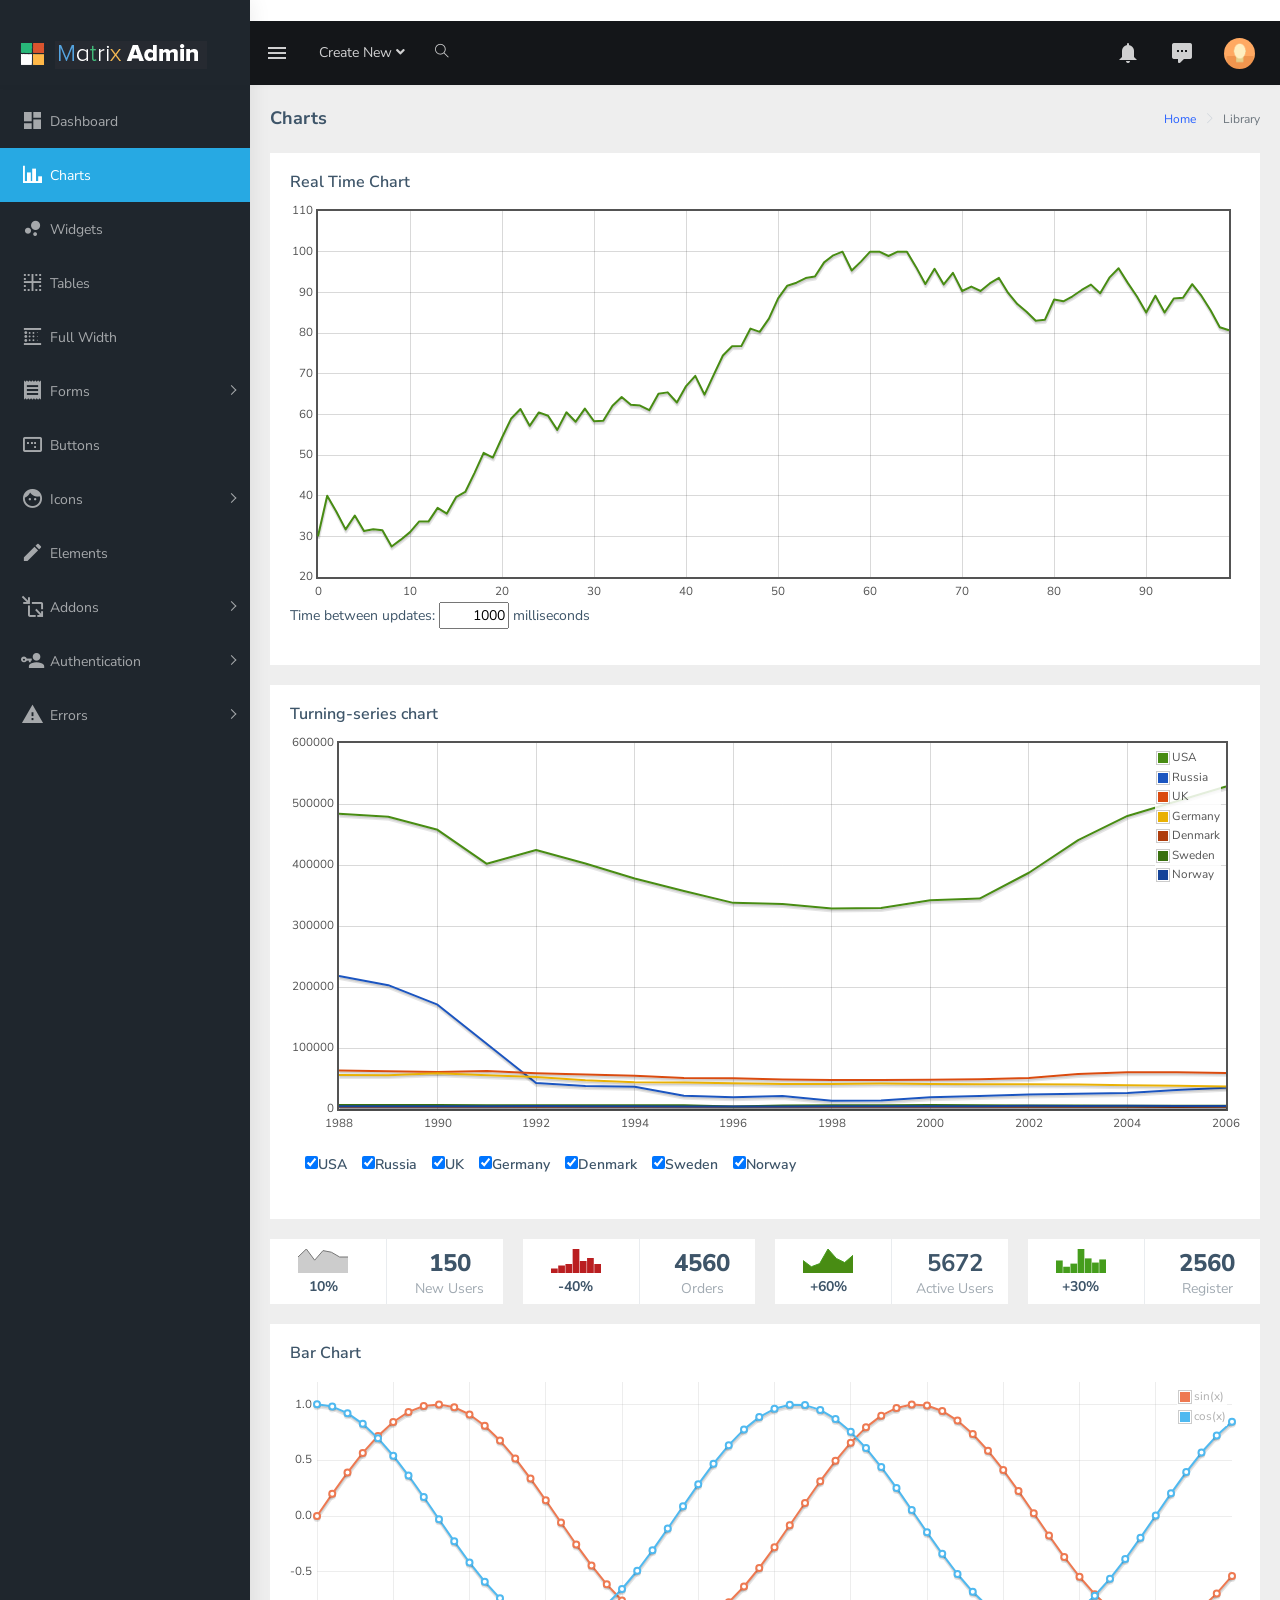
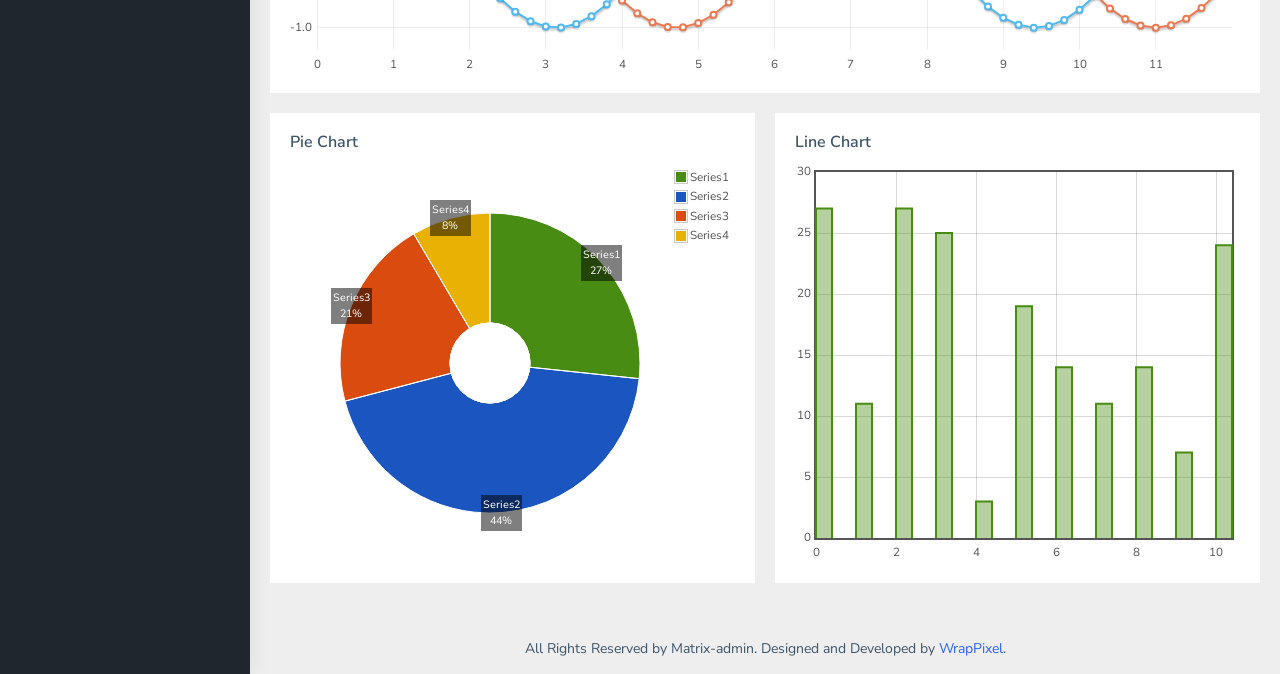
==== commit 29722961: "trung cập nhật" ====
--- a/public/admin/charts.html
+++ b/public/admin/charts.html
@@ -7,7 +7,7 @@
     <!-- Tell the browser to be responsive to screen width -->
     <meta name="viewport" content="width=device-width, initial-scale=1">
     <meta name="description" content="">
-    <meta name="author" content="">
+    <meta name="author" content="">d
     <!-- Favicon icon -->
     <link rel="icon" type="image/png" sizes="16x16" href="assets/images/favicon.png">
     <title>Matrix Template - The Ultimate Multipurpose admin template</title>
